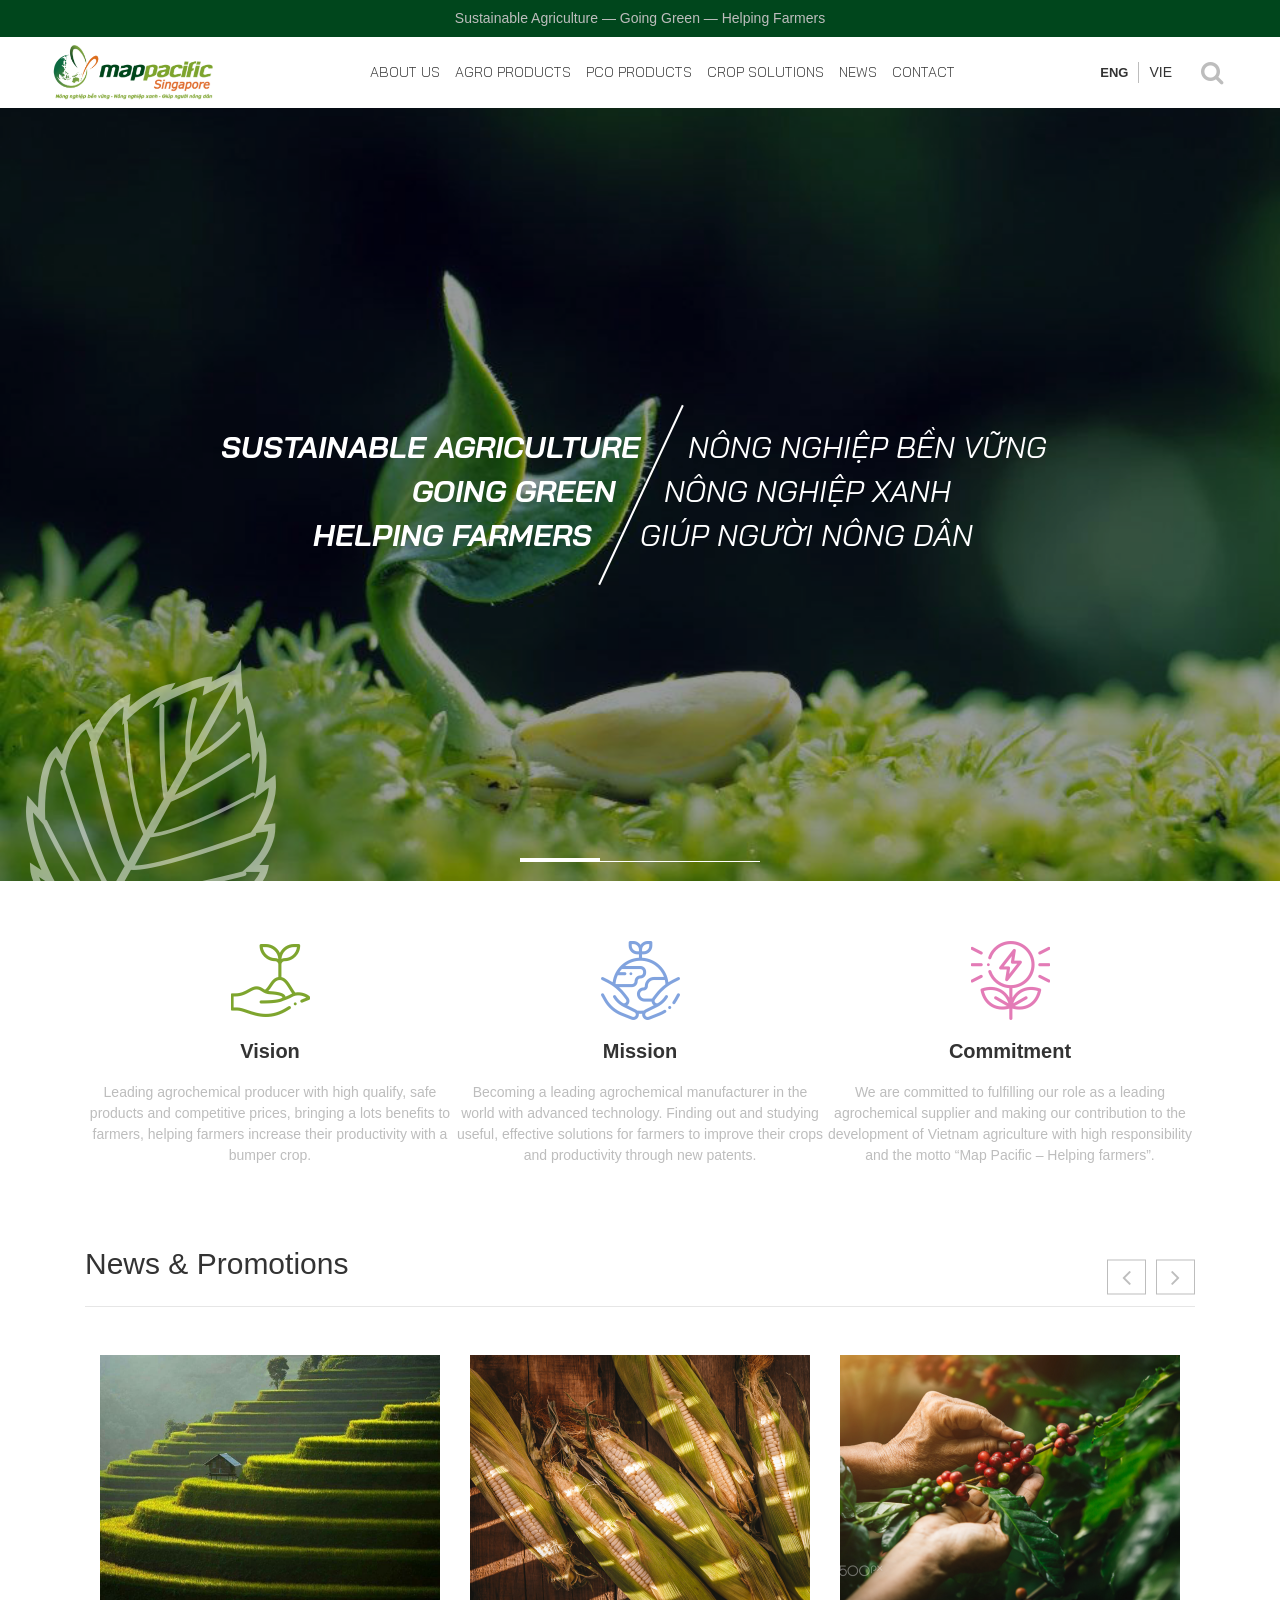
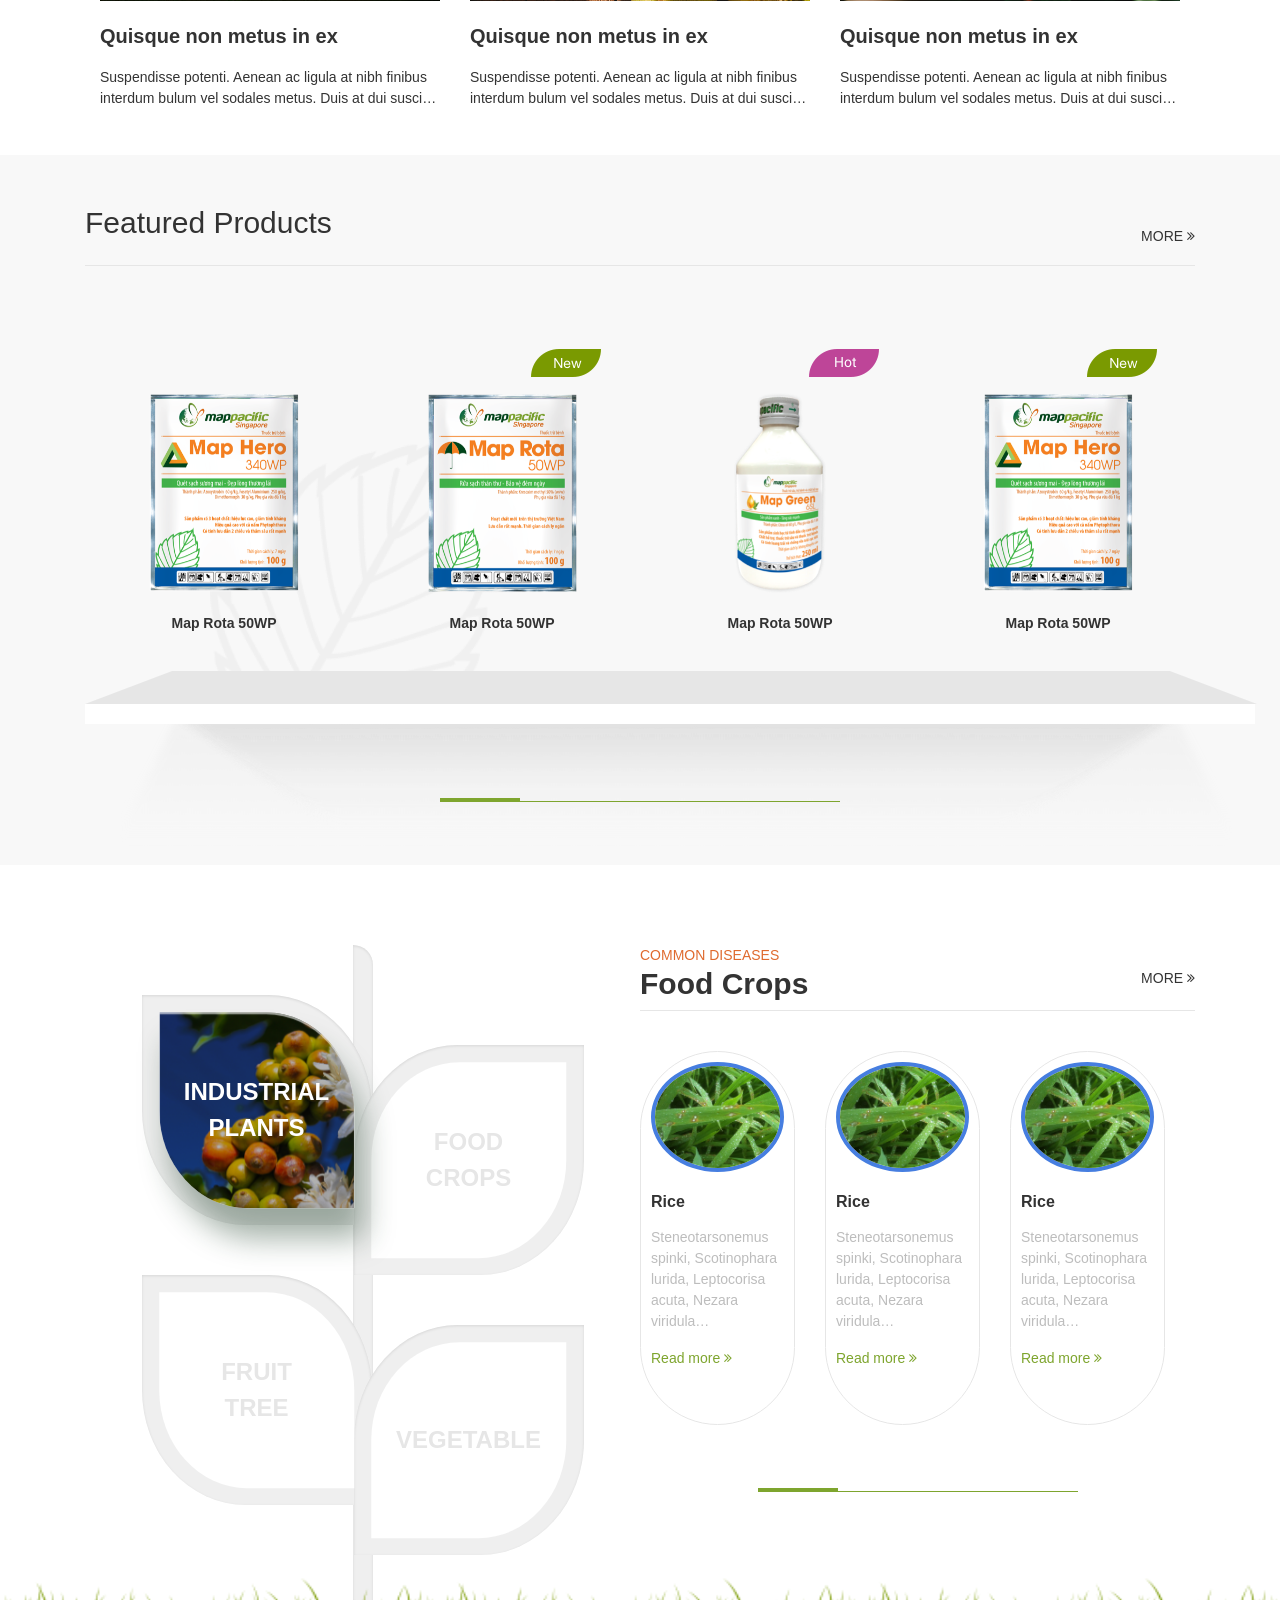
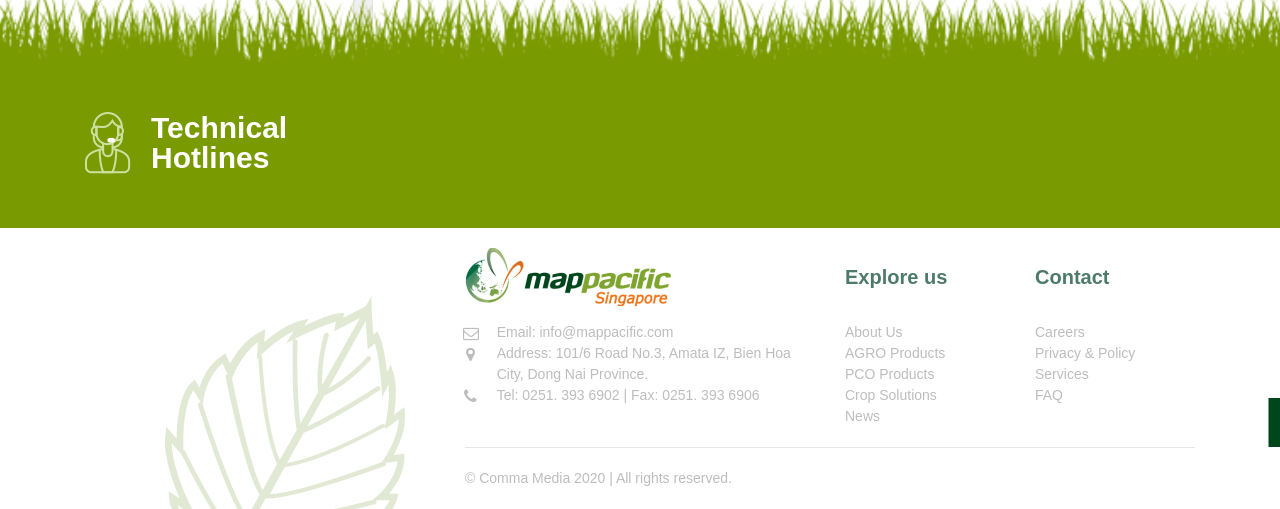
==== index.html @ d83fd779 "first commit" ====
<!DOCTYPE html>
<html lang="en">

<head>
    <meta charset="UTF-8" />
    <meta name="viewport" content="width=device-width, initial-scale=1.0" />
    <title></title>
    <link rel="preconnect" href="https://fonts.gstatic.com">
    <link rel="stylesheet" href="css/fullpage.css" />
    <link rel="preconnect" href="https://fonts.gstatic.com">
    <link href="https://fonts.googleapis.com/css2?family=Bai+Jamjuree:ital,wght@0,200;0,300;0,400;0,500;0,600;0,700;1,200;1,300;1,400;1,500;1,600;1,700&display=swap" rel="stylesheet">
    <link href="css/lightbox.min.css" rel="stylesheet" />
    <link href="https://unpkg.com/aos@2.3.1/dist/aos.css" rel="stylesheet" />
    <link rel="stylesheet" href="css/slick-theme.css" />
    <link rel="stylesheet" href="css/slick.css" />
    <!-- <link rel="stylesheet" href="css/jquery.mCustomScrollbar.min.css" /> -->
    <link rel="stylesheet" href="css/bootstrap.min.css" />
    <link rel="stylesheet" href="font/font-awesome-4.7.0/css/font-awesome.min.css" />
    <link rel="stylesheet" type="text/css" href="/css/main.css" />
</head>

<body>
    <div class="intro fs-14 bg-green-up text-center py-2">
        Sustainable Agriculture — Going Green — Helping Farmers 
    </div>
     <header class="header-main">
        <div class="container-fluid px-0 px-md-5">
            <nav class="navbar navbar-expand-lg" id="menuToggle">
                <a data-aos="flip-up" data-aos-duration="900" class="navbar-brand" href="index.html">
                    <img src="/images/9876a6e9296ea6d81ca60ef5db9317ae3392af33.png" alt="logo">
                </a>
                <button  class="navbar-toggler menuBtn" type="button" data-toggle="collapse" data-target="#navbarTogglerDemo" aria-controls="navbarTogglerDemo" aria-expanded="false" aria-label="Toggle navigation"  >
                    <span class="lines"></span>
                </button>
                <div class="mainMenu navbar-collapse mainMenu collapse" id="navbarTogglerDemo" data-aos="flip-up" data-aos-duration="900">
                    <ul class="navbar-nav ">
                        <li >
                            <a  href="#">
                                about us
                            </a>
                        </li>
                        <li >
                            <a  href="agro-products.html">
                               agro products
                            </a>
                        </li>
                        <li >
                            <a  href="#">
                               pco products
                            </a>
                        </li>
                        <li >
                            <a  href="#">
                               crop solutions 
                            </a>
                        </li>
                        <li >
                            <a  href="#">
                               news 
                            </a>
                        </li>
                        <li >
                            <a  href="#">
                               contact 
                            </a>
                        </li>
                       
                    </ul>
                </div>
                <div class="language">
                    <ul class="language-nav">
                        <li class="active" >
                            <a href="#">
                                ENG
                            </a>
                        </li>
                        <li >
                            <a href="#">
                                VIE
                            </a>
                        </li>
                    </ul>
                    <form>
                        <div class="search-box">
                              <input type ="text" class ="txt" placeholder ="Search Here...">
                              <a class ="btn"><i class ="fa fa-search"></i></a>
                        </div>
                    </form>
                    
                </div>
            </nav>
        </div>
    </header>
    <!-- HEADER -->
    <div class="banner">
        <div class="banner-main">
            <div class="banner-main__slide">
                <img src="./images/96d081fd9d68841d79998f47d8b5f0818e06a060.jpg" alt="banner">
            </div>
            <div class="banner-main__slide">
                <img src="./images/96d081fd9d68841d79998f47d8b5f0818e06a060.jpg" alt="banner2">
            </div>
            <div class="banner-main__slide">
                <img src="./images/96d081fd9d68841d79998f47d8b5f0818e06a060.jpg" alt="banner3">
            </div>
        </div>
        <div class="banner-content">
            <div class="container">
                <div class="row justify-content-center">
                    <div class="col-md-12">
                        <div class="row ">
                            <div class="col-6 text-right pr-0">
                                <h1 data-aos="fade-right" data-aos-delay="300" class="fs-30 heading-banner-left font-weight-bold text-uppercase font-italic">Sustainable Agriculture</h1>
                                <h1 data-aos="fade-right" data-aos-delay="500" class="fs-30 heading-banner-left font-weight-bold text-uppercase font-italic">Going Green</h1>
                                <h1 data-aos="fade-right" data-aos-delay="700" class="fs-30 heading-banner-left font-weight-bold text-uppercase font-italic">Helping Farmers</h1>
                            </div>
                            <div class="col-6 text-left pl-0">
                                <h1 data-aos="fade-left" data-aos-delay="300" class="fs-30 font-weight-normal heading-banner-right text-uppercase font-italic">Nông nghiệp bền vững</h1>
                                <h1 data-aos="fade-left" data-aos-delay="500" class="fs-30 font-weight-normal heading-banner-right text-uppercase font-italic">Nông nghiệp xanh</h1>
                                <h1 data-aos="fade-left" data-aos-delay="700" class="fs-30 font-weight-normal heading-banner-right text-uppercase font-italic">Giúp người nông dân</h1>
                            </div>
                        </div>
                    </div>
                </div>
            </div>
        </div>
    </div>
    <div class="intro pt-60px pb-60px">
        <div class="container">
            <div class="intro-slide">
                <div class="intro-inner text-center">
                    <img data-aos="fade-down" data-aos-delay="300" class="mb-5 mb-md-3" src="./images/grow.png" alt="#">
                    <div data-aos="fade-down" data-aos-delay="300" class="intro-inner__title font-weight-bold fs-20 mb-3 c-black">
                        Vision
                    </div>
                    <div data-aos="fade-up" data-aos-delay="1500" class="intro-inner__content">
                        Leading agrochemical producer with high qualify, safe products and competitive prices, bringing a lots benefits to farmers, helping farmers increase their productivity with a bumper crop.
                    </div>
                </div>
                <div class="intro-inner text-center">
                    <img data-aos="fade-down" data-aos-delay="700" src="./images/earth.png" class="mb-5 mb-md-3" alt="#">
                    <div data-aos="fade-down" data-aos-delay="700" class="intro-inner__title font-weight-bold fs-20 c-black mb-3">
                        Mission
                    </div>
                    <div data-aos="fade-up" data-aos-delay="1700" class="intro-inner__content">
                        Becoming a leading agrochemical manufacturer in the world with advanced technology.
Finding out and studying useful, effective solutions for farmers to improve their crops and productivity through new patents.
                    </div>
                </div>
                <div class="intro-inner text-center">
                    <img data-aos="fade-down" data-aos-delay="1100" src="./images/flower.png" class="mb-5 mb-md-3" alt="#">
                    <div data-aos="fade-down" data-aos-delay="1100" class="intro-inner__title font-weight-bold fs-20 mb-3 c-black">
                        Commitment
                    </div>
                    <div data-aos="fade-up" data-aos-delay="1900" class="intro-inner__content">
                        We are committed to fulfilling our role as a leading agrochemical supplier and making our contribution to the development of Vietnam agriculture with high responsibility and the motto “Map Pacific – Helping farmers”.
                    </div>
                </div>
            </div>
        </div>
    </div>
    <div class="news mt-20px ">
        <div class="container">
            <div class="news-inner">
                <div class="position-relative">
                    <h2 class="heading fs-30  pb-4 mb-md-5 mb-4 c-black">News & Promotions</h2>
                    <div class="button" >
                        <div class="button-prev">
                            <i class="fa fa-angle-left" aria-hidden="true"></i>
                        </div>
                        <div class="button-next">
                            <i class="fa fa-angle-right" aria-hidden="true"></i>
                        </div>
                    </div>
                </div>
                <div class="slide">
                    <div class="slide-inner pb-md-5" data-aos="fade-down" data-aos-delay="300">
                        <a href="#"><img src="./images/2faa2dac0cf0f26ab4ee03445df69d46f31ba979.jpg" alt="pic"></a>
                        <a href="#" class="title fs-20 c-black d-block mt-20px mb-3 font-weight-bold">
                            Quisque non metus in ex
                        </a>
                        <a href="#" class="content">
                            Suspendisse potenti. Aenean ac ligula at nibh finibus interdum bulum vel sodales metus. Duis at dui suscipit diam feugiat aliquam. Quisque non metus in ex aliquam dictum. Suspendisse tempus tristique neque eget interdum. Sed fermentum, sapien ac tincidunt efficitur, lorem nulla pellentesque urna, ac auctor ex leo eu ante  
                        </a>
                    </div>
                    <div class="slide-inner pb-md-5" data-aos="fade-down" data-aos-delay="500">
                        <a href="#"><img src="./images/Rectangle.png" alt="pic"></a>
                        <a href="#" class="title fs-20 c-black d-block mb-3 mt-20px font-weight-bold">
                            Quisque non metus in ex
                        </a>
                        <a href="#" class="content">
                            Suspendisse potenti. Aenean ac ligula at nibh finibus interdum bulum vel sodales metus. Duis at dui suscipit diam feugiat aliquam. Quisque non metus in ex aliquam dictum. Suspendisse tempus tristique neque eget interdum. Sed fermentum, sapien ac tincidunt efficitur, lorem nulla pellentesque urna, ac auctor ex leo eu ante  
                        </a>
                    </div>
                    <div class="slide-inner pb-md-5" data-aos="fade-down" data-aos-delay="700">
                        <a href="#"><img src="./images/Rectanglecafe.png" alt="pic"></a>
                        <a href="#" class="title fs-20 c-black d-block mb-3 mt-20px font-weight-bold">
                            Quisque non metus in ex
                        </a>
                        <a href="#" class="content">
                            Suspendisse potenti. Aenean ac ligula at nibh finibus interdum bulum vel sodales metus. Duis at dui suscipit diam feugiat aliquam. Quisque non metus in ex aliquam dictum. Suspendisse tempus tristique neque eget interdum. Sed fermentum, sapien ac tincidunt efficitur, lorem nulla pellentesque urna, ac auctor ex leo eu ante  
                        </a>
                    </div>
                    <div class="slide-inner pb-md-5" data-aos="fade-down" data-aos-delay="900">
                        <a href="#"><img src="./images/Rectangle.png" alt="pic"></a>
                        <a href="#" class="title fs-20 c-black d-block mb-3 mt-20px font-weight-bold">
                            Quisque non metus in ex
                        </a>
                        <a href="#" class="content">
                            Suspendisse potenti. Aenean ac ligula at nibh finibus interdum bulum vel sodales metus. Duis at dui suscipit diam feugiat aliquam. Quisque non metus in ex aliquam dictum. Suspendisse tempus tristique neque eget interdum. Sed fermentum, sapien ac tincidunt efficitur, lorem nulla pellentesque urna, ac auctor ex leo eu ante  
                        </a>
                    </div>
                </div>
            </div>
        </div>
    </div>
    <div class="products bg-grey-up pt-50px ">
        <div class="container">
            <div class="products-inner">
                <div class="position-relative">
                    <h2 class="heading fs-30 pb-4 mb-md-5 mb-4 c-black">Featured Products</h2>
                    <a class="c-black fs-14 btn-more" href="#" role="button">MORE <i class="fa fa-angle-double-right" aria-hidden="true"></i>
                    </a>
                </div>
                <div class="slide-products">
                    <div class="slide-products-inner text-center" data-aos="zoom-out-down" data-aos-duration="500">
                        <div class="sticker mb-3">
                            <!-- <img src="./images/tag-new.png" alt="tag"> -->
                        </div>
                        <div class="image">
                            <img src="./images/product3.png" alt="pic">
                        </div>
                        <a href="#" class="title fs-14 c-black d-block mt-20px mb-3 font-weight-bold">
                            Map Rota 50WP
                        </a>
                        <a class="btn bg-orange c-white w-100 fs-14 font-weight-bold" href="#" role="button">View detail</a>
                    </div>
                    <div class="slide-products-inner text-center" data-aos="zoom-out-down" data-aos-duration="500">
                        <div class="sticker mb-3">
                            <img src="./images/tag-new.png" alt="">
                        </div>
                        <div class="image">
                            <img src="./images/product1.png" alt="pic">
                        </div>
                        <a href="#" class="title fs-14 c-black d-block mt-20px mb-3 font-weight-bold">
                            Map Rota 50WP
                        </a>
                        <a class="btn bg-orange c-white fs-14 w-100 font-weight-bold" href="#" role="button">View detail</a>
                    </div>
                    <div class="slide-products-inner text-center" data-aos="zoom-out-down" data-aos-duration="500">
                        <div class="sticker mb-3">
                            <img src="./images/tag-hot.png" alt="">
                        </div>
                        <div class="image">
                            <img src="./images/product2.png" alt="pic">
                        </div>
                        <a href="#" class="title fs-14 c-black d-block mb-3 mt-20px font-weight-bold">
                            Map Rota 50WP
                        </a>
                        <a class="btn bg-orange c-white fs-14 w-100 font-weight-bold" href="#" role="button">View detail</a>
                    </div>
                    <div class="slide-products-inner text-center" data-aos="zoom-out-down" data-aos-duration="500">
                        <div class="sticker mb-3">
                            <img src="./images/tag-new.png" alt="tag">
                        </div>
                        <div class="image">
                            <img src="./images/product3.png" alt="pic">
                        </div>
                        <a href="#" class="title fs-14 c-black d-block mt-20px mb-3 font-weight-bold">
                            Map Rota 50WP
                        </a>
                        <a class="btn bg-orange c-white fs-14 w-100 font-weight-bold" href="#" role="button">View detail</a>
                    </div>
                    <div class="slide-products-inner text-center" data-aos="zoom-out-down" data-aos-duration="500">
                        <div class="sticker mb-3">
                            <img src="./images/tag-new.png" alt="">
                        </div>
                        <div class="image">
                            <img src="./images/product4.png" alt="pic">
                        </div>
                        <a href="#" class="title fs-14 c-black d-block mt-20px mb-3 font-weight-bold">
                            Map Rota 50WP
                        </a>
                        <a class="btn bg-orange c-white fs-14 w-100 font-weight-bold" href="#" role="button">View detail</a>
                    </div>
                </div>
                <div class="background-cover">
                    <img src="./images/bg-product.png" alt="bg">
                </div>
            </div>
        </div>
    </div>
    <div class="common">
        <div class="container">
            <div class="row">   
                <div class="col-md-6 pr-md-0">
                    <div class="common-left">
                        <div class="position-relative common-left-title d-lg-none d-md-none d-sm-block">
                            <span class="d-block text-uppercase c-orange font-weight-normal fs-14">common diseases</span>
                            <a class="c-black fs-14 btn-more" href="#" role="button">MORE <i class="fa fa-angle-double-right" aria-hidden="true"></i></a>
                        </div>
                        <div data-aos="zoom-in" data-aos-duration="700" class="common-wrapper nav nav-tabs" id="nav-tab" role="tablist">
                           
                            <div class="common-left-inner active font-weight-bold fs-24" id="common-1-tab" data-toggle="tab" href="#common-1" role="tab" aria-controls="common-1" aria-selected="true">
                                <div class="title text-uppercase text-center">
                                    Industrial <span> Plants</span> 
                                </div>
                            </div>
                            <div class="common-left-inner font-weight-bold fs-24" id="common-2-tab" data-toggle="tab" href="#common-2" role="tab" aria-controls="common-2" aria-selected="false">
                                <div class="title text-uppercase text-center">
                                    Food <span> Crops</span> 
                                </div>
                                
                            </div>
                            <div  class="common-left-inner font-weight-bold fs-24" id="common-3-tab" data-toggle="tab" href="#common-3" role="tab" aria-controls="common-3" aria-selected="false">
                                <div class="title text-uppercase text-center">
                                    Fruit <span> Tree</span> 
                                </div>
                                
                            </div>
                            <div class="common-left-inner font-weight-bold fs-24" id="common-4-tab" data-toggle="tab" href="#common-4" role="tab" aria-controls="common-4" aria-selected="false">
                                <div class="title text-uppercase text-center">
                                    Vegetable 
                                </div>
                                
                            </div>
                          </div>
                    </div>
                
                
                </div>
                <div class="col-md-6 pl-md-0">
                    <div class="common-right">
                        <div class="tab-content" id="nav-tabContent">
                            <div class="tab-pane fade show active " id="common-1" role="tabpanel" aria-labelledby="common-1-tab">
                                <div class="common-right__inner">
                                    <div class="position-relative common-right-title">
                                        <span class="d-block text-uppercase c-orange font-weight-normal fs-14">common diseases</span>
                                        <h2 class="fs-30 font-weight-bold heading c-black ">Food Crops</h2>
                                        <a class="c-black fs-14 btn-more" href="#" role="button">MORE <i class="fa fa-angle-double-right" aria-hidden="true"></i></a>
                                    </div>
                                    <div class="common-slide">
                                        <div class="common-slide__wrapper" data-aos="fade-down" data-aos-delay="300" >
                                            <div class="common-slide__inner">
                                                <img src="./images/cohu.jpg" class="img-fluid" alt="pic">
                                                <h3 class="fs-16 c-black font-weight-bold mb-md-3">
                                                    Rice
                                                </h3>
                                                <div class="descreption fs-14 c-grey mb-md-3">Steneotarsonemus spinki, Scotinophara lurida, Leptocorisa acuta, Nezara viridula…</div>
                                                <a class=" fs-14 font-weight-normal c-green btn-more" href="#" role="button">Read more <i class="fa fa-angle-double-right" aria-hidden="true"></i>
                                                </a>
                                            </div>
                                        </div>
                                        <div class="common-slide__wrapper" data-aos="fade-down" data-aos-delay="500" >
                                            <div class="common-slide__inner">
                                                <img src="./images/cohu.jpg" class="img-fluid" alt="pic">
                                                <h3 class="fs-16 c-black font-weight-bold mb-md-3">
                                                    Rice
                                                </h3>
                                                <div class="descreption fs-14 c-grey mb-md-3">Steneotarsonemus spinki, Scotinophara lurida, Leptocorisa acuta, Nezara viridula…</div>
                                                <a class=" fs-14 font-weight-normal c-green btn-more" href="#" role="button">Read more <i class="fa fa-angle-double-right" aria-hidden="true"></i>
                                                </a>
                                            </div>
                                        </div>
                                        <div class="common-slide__wrapper" data-aos="fade-down" data-aos-delay="700" >
                                            <div class="common-slide__inner">
                                                <img src="./images/cohu.jpg" class="img-fluid" alt="pic">
                                                <h3 class="fs-16 c-black font-weight-bold mb-md-3">
                                                    Rice
                                                </h3>
                                                <div class="descreption fs-14 c-grey mb-md-3">Steneotarsonemus spinki, Scotinophara lurida, Leptocorisa acuta, Nezara viridula…</div>
                                                <a class=" fs-14 font-weight-normal c-green btn-more" href="#" role="button">Read more <i class="fa fa-angle-double-right" aria-hidden="true"></i>
                                                </a>
                                            </div>
                                        </div>
                                        <div class="common-slide__wrapper" data-aos="fade-down" data-aos-delay="900">
                                            <div class="common-slide__inner">
                                                <img src="./images/cohu.jpg" class="img-fluid" alt="pic">
                                                <h3 class="fs-16 c-black font-weight-bold mb-md-3">
                                                    Rice
                                                </h3>
                                                <div class="descreption fs-14 c-grey mb-md-3">Steneotarsonemus spinki, Scotinophara lurida, Leptocorisa acuta, Nezara viridula…</div>
                                                <a class=" fs-14 font-weight-normal c-green btn-more" href="#" role="button">Read more <i class="fa fa-angle-double-right" aria-hidden="true"></i>
                                                </a>
                                            </div>
                                        </div>
                                    </div>
                                </div>
                            </div>
                            <div class="tab-pane fade " id="common-2" role="tabpanel" aria-labelledby="common-2-tab">
                                <div class="common-right__inner">
                                    <div class="position-relative common-right-title">
                                        <span class="d-block text-uppercase c-orange font-weight-normal fs-14">common diseases</span>
                                        <h2 class="fs-30 font-weight-bold heading c-black">Industrial Plants</h2>
                                        <a class="c-black fs-14 btn-more" href="#" role="button">MORE <i class="fa fa-angle-double-right" aria-hidden="true"></i></a>
                                    </div>
                                    <div class="common-slide">
                                        <div class="common-slide__wrapper">
                                            <div class="common-slide__inner">
                                                <img src="./images/cohu.jpg" class="img-fluid" alt="pic">
                                                <h3 class="fs-16 c-black font-weight-bold mb-md-3">
                                                    Rice
                                                </h3>
                                                <div class="descreption fs-14 c-grey mb-md-3">Steneotarsonemus spinki, Scotinophara lurida, Leptocorisa acuta, Nezara viridula…</div>
                                                <a class=" fs-14 font-weight-normal c-green btn-more" href="#" role="button">Read more <i class="fa fa-angle-double-right" aria-hidden="true"></i>
                                                </a>
                                            </div>
                                        </div>
                                        <div class="common-slide__wrapper">
                                            <div class="common-slide__inner">
                                                <img src="./images/cohu.jpg" class="img-fluid" alt="pic">
                                                <h3 class="fs-16 c-black font-weight-bold mb-md-3">
                                                    Rice
                                                </h3>
                                                <div class="descreption fs-14 c-grey mb-md-3">Steneotarsonemus spinki, Scotinophara lurida, Leptocorisa acuta, Nezara viridula…</div>
                                                <a class=" fs-14 font-weight-normal c-green btn-more" href="#" role="button">Read more <i class="fa fa-angle-double-right" aria-hidden="true"></i>
                                                </a>
                                            </div>
                                        </div>
                                        <div class="common-slide__wrapper">
                                            <div class="common-slide__inner">
                                                <img src="./images/cohu.jpg" class="img-fluid" alt="pic">
                                                <h3 class="fs-16 c-black font-weight-bold mb-md-3">
                                                    Rice
                                                </h3>
                                                <div class="descreption fs-14 c-grey mb-md-3">Steneotarsonemus spinki, Scotinophara lurida, Leptocorisa acuta, Nezara viridula…</div>
                                                <a class=" fs-14 font-weight-normal c-green btn-more" href="#" role="button">Read more <i class="fa fa-angle-double-right" aria-hidden="true"></i>
                                                </a>
                                            </div>
                                        </div>
                                        <div class="common-slide__wrapper">
                                            <div class="common-slide__inner">
                                                <img src="./images/cohu.jpg" class="img-fluid" alt="pic">
                                                <h3 class="fs-16 c-black font-weight-bold mb-md-3">
                                                    Rice
                                                </h3>
                                                <div class="descreption fs-14 c-grey mb-md-3">Steneotarsonemus spinki, Scotinophara lurida, Leptocorisa acuta, Nezara viridula…</div>
                                                <a class=" fs-14 font-weight-normal c-green btn-more" href="#" role="button">Read more <i class="fa fa-angle-double-right" aria-hidden="true"></i>
                                                </a>
                                            </div>
                                        </div>
                                    </div>
                                </div>
                            </div>
                            <div class="tab-pane fade" id="common-3" role="tabpanel" aria-labelledby="common-3-tab">
                                <div class="common-right__inner">
                                    <div class="position-relative common-right-title">
                                        <span class="d-block text-uppercase c-orange font-weight-normal fs-14">common diseases</span>
                                        <h2 class="fs-30 font-weight-bold heading c-black">Fruit Trees</h2>
                                        <a class="c-black fs-14 btn-more" href="#" role="button">MORE <i class="fa fa-angle-double-right" aria-hidden="true"></i></a>
                                    </div>
                                    <div class="common-slide">
                                        <div class="common-slide__wrapper">
                                            <div class="common-slide__inner">
                                                <img src="./images/cohu.jpg" class="img-fluid" alt="pic">
                                                <h3 class="fs-16 c-black font-weight-bold mb-md-3">
                                                    Rice
                                                </h3>
                                                <div class="descreption fs-14 c-grey mb-md-3">Steneotarsonemus spinki, Scotinophara lurida, Leptocorisa acuta, Nezara viridula…</div>
                                                <a class=" fs-14 font-weight-normal c-green btn-more" href="#" role="button">Read more <i class="fa fa-angle-double-right" aria-hidden="true"></i>
                                                </a>
                                            </div>
                                        </div>
                                        <div class="common-slide__wrapper">
                                            <div class="common-slide__inner">
                                                <img src="./images/cohu.jpg" class="img-fluid" alt="pic">
                                                <h3 class="fs-16 c-black font-weight-bold mb-md-3">
                                                    Rice
                                                </h3>
                                                <div class="descreption fs-14 c-grey mb-md-3">Steneotarsonemus spinki, Scotinophara lurida, Leptocorisa acuta, Nezara viridula…</div>
                                                <a class=" fs-14 font-weight-normal c-green btn-more" href="#" role="button">Read more <i class="fa fa-angle-double-right" aria-hidden="true"></i>
                                                </a>
                                            </div>
                                        </div>
                                        <div class="common-slide__wrapper">
                                            <div class="common-slide__inner">
                                                <img src="./images/cohu.jpg" class="img-fluid" alt="pic">
                                                <h3 class="fs-16 c-black font-weight-bold mb-md-3">
                                                    Rice
                                                </h3>
                                                <div class="descreption fs-14 c-grey mb-md-3">Steneotarsonemus spinki, Scotinophara lurida, Leptocorisa acuta, Nezara viridula…</div>
                                                <a class=" fs-14 font-weight-normal c-green btn-more" href="#" role="button">Read more <i class="fa fa-angle-double-right" aria-hidden="true"></i>
                                                </a>
                                            </div>
                                        </div>
                                        <div class="common-slide__wrapper">
                                            <div class="common-slide__inner">
                                                <img src="./images/cohu.jpg" class="img-fluid" alt="pic">
                                                <h3 class="fs-16 c-black font-weight-bold mb-md-3">
                                                    Rice
                                                </h3>
                                                <div class="descreption fs-14 c-grey mb-md-3">Steneotarsonemus spinki, Scotinophara lurida, Leptocorisa acuta, Nezara viridula…</div>
                                                <a class=" fs-14 font-weight-normal c-green btn-more" href="#" role="button">Read more <i class="fa fa-angle-double-right" aria-hidden="true"></i>
                                                </a>
                                            </div>
                                        </div>
                                    </div>
                                </div>
                            </div>
                            <div class="tab-pane fade" id="common-4" role="tabpanel" aria-labelledby="common-4-tab"> 
                                <div class="common-right__inner">
                                    <div class="position-relative common-right-title">
                                        <span class="d-block text-uppercase c-orange font-weight-normal fs-14">common diseases</span>
                                        <h2 class="fs-30 font-weight-bold heading c-black">Vegetable</h2>
                                        <a class="c-black fs-14 btn-more" href="#" role="button">MORE <i class="fa fa-angle-double-right" aria-hidden="true"></i></a>
                                    </div>
                                    <div class="common-slide">
                                        <div class="common-slide__wrapper">
                                            <div class="common-slide__inner">
                                                <img src="./images/cohu.jpg" class="img-fluid" alt="pic">
                                                <h3 class="fs-16 c-black font-weight-bold mb-md-3">
                                                    Rice
                                                </h3>
                                                <div class="descreption fs-14 c-grey mb-md-3">Steneotarsonemus spinki, Scotinophara lurida, Leptocorisa acuta, Nezara viridula…</div>
                                                <a class=" fs-14 font-weight-normal c-green btn-more" href="#" role="button">Read more <i class="fa fa-angle-double-right" aria-hidden="true"></i>
                                                </a>
                                            </div>
                                        </div>
                                        <div class="common-slide__wrapper">
                                            <div class="common-slide__inner">
                                                <img src="./images/cohu.jpg" class="img-fluid" alt="pic">
                                                <h3 class="fs-16 c-black font-weight-bold mb-md-3">
                                                    Rice
                                                </h3>
                                                <div class="descreption fs-14 c-grey mb-md-3">Steneotarsonemus spinki, Scotinophara lurida, Leptocorisa acuta, Nezara viridula…</div>
                                                <a class=" fs-14 font-weight-normal c-green btn-more" href="#" role="button">Read more <i class="fa fa-angle-double-right" aria-hidden="true"></i>
                                                </a>
                                            </div>
                                        </div>
                                        <div class="common-slide__wrapper">
                                            <div class="common-slide__inner">
                                                <img src="./images/cohu.jpg" class="img-fluid" alt="pic">
                                                <h3 class="fs-16 c-black font-weight-bold mb-md-3">
                                                    Rice
                                                </h3>
                                                <div class="descreption fs-14 c-grey mb-md-3">Steneotarsonemus spinki, Scotinophara lurida, Leptocorisa acuta, Nezara viridula…</div>
                                                <a class=" fs-14 font-weight-normal c-green btn-more" href="#" role="button">Read more <i class="fa fa-angle-double-right" aria-hidden="true"></i>
                                                </a>
                                            </div>
                                        </div>
                                        <div class="common-slide__wrapper">
                                            <div class="common-slide__inner">
                                                <img src="./images/cohu.jpg" class="img-fluid" alt="pic">
                                                <h3 class="fs-16 c-black font-weight-bold mb-md-3">
                                                    Rice
                                                </h3>
                                                <div class="descreption fs-14 c-grey mb-md-3">Steneotarsonemus spinki, Scotinophara lurida, Leptocorisa acuta, Nezara viridula…</div>
                                                <a class=" fs-14 font-weight-normal c-green btn-more" href="#" role="button">Read more <i class="fa fa-angle-double-right" aria-hidden="true"></i>
                                                </a>
                                            </div>
                                        </div>
                                    </div>
                                </div>
                            </div>
                          </div>
                    </div>
                </div>
            </div>
        </div>
    </div>
    <!-- FOOTER -->
    <footer>
        <div class="grass">
        </div>
        <div class="wrapper bg-green-default ">
            <div class="footer-contact pt-40px pb-40px">
                <div class="container">
                    <div class="row" id="accordionAddress">
                        <div class="col-xl-4 col-lg-12 col-md-12">
                            <div class="footer-inner d-flex align-items-center">
                                <img src="./images/callcenter.png" alt="call center">
                                <p class="fs-30 font-weight-bold c-white my-0 heading">Technical <br>
                                 Hotlines</p>
                            </div>
                        </div>
                        <div class="col-xl-2 col-lg-3 col-md-3" data-aos="flip-up" data-aos-delay="300">
                            <div class="footer-inner">
                                <div class="title fs-14 mb-2 text-uppercase font-weight-bold c-white" id="headingNorth" type="button" data-toggle="collapse" data-target="#collapseNorth" aria-expanded="false" aria-controls="collapseNorth">
                                    North
                                </div>
                                <div class="content collapse" id="collapseNorth" aria-labelledby="headingNorth" data-parent="#accordionAddress">
                                    <a href="#" class="c-green-font d-block fs-14">
                                        Tel :024.35576793
                                    </a>
                                    <a href="#" class="c-green-font d-block fs-14">
                                        Fax:024.35575518
                                    </a>
                                </div>
                            </div>
                        </div>
                        <div class="col-xl-2 col-lg-3 col-md-3" data-aos="flip-up" data-aos-delay="500">
                            <div class="footer-inner">
                                <div class="title fs-14 mb-2 text-uppercase font-weight-bold c-white" id="headingCentral" type="button" data-toggle="collapse" data-target="#collapseCentral" aria-expanded="false" aria-controls="collapseCentral">
                                    Central
                                </div>
                                <div class="content collapse" id="collapseCentral" aria-labelledby="headingCentral" data-parent="#accordionAddress">
                                    <a href="#" class="c-green-font d-block fs-14">
                                        Tel :(0251)3936902
                                    </a>
                                    <a href="#" class="c-green-font d-block fs-14">
                                        Fax:(0251)3936906
                                    </a>
                                </div>
                            </div>
                        </div>
                        <div class="col-xl-2 col-lg-3 col-md-3" data-aos="flip-up" data-aos-delay="700">
                            <div class="footer-inner">
                                <div class="title fs-14 mb-2 text-uppercase font-weight-bold c-white" id="headingSE" type="button" data-toggle="collapse" data-target="#collapseSE" aria-expanded="false" aria-controls="collapseSE">
                                    South East
                                </div>
                                <div class="content collapse" id="collapseSE" aria-labelledby="headingSE" data-parent="#accordionAddress">
                                    <a href="#" class="c-green-font d-block fs-14">
                                        Tel :(0292)3843070-75
                                    </a>
                                    <a href="#" class="c-green-font d-block fs-14">
                                        Fax:(0292)3843069
                                    </a>
                                </div>
                            </div>
                        </div>
                        <div class="col-xl-2 col-lg-3 col-md-3" data-aos="flip-up" data-aos-delay="900">
                            <div class="footer-inner">
                                <div class="title fs-14 mb-2 text-uppercase font-weight-bold c-white" id="headingMekong" type="button" data-toggle="collapse" data-target="#collapseMekong" aria-expanded="false" aria-controls="collapseMekong">
                                    Mekong
                                </div>
                                <div class="content collapse" id="collapseMekong" aria-labelledby="headingMekong" data-parent="#accordionAddress">
                                    <a href="#" class="c-green-font d-block fs-14">
                                        Tel :(0292)3843070-75
                                    </a>
                                    <a href="#" class="c-green-font d-block fs-14">
                                        Fax:(0292)3843069
                                    </a>
                                </div>
                            </div>
                        </div>
                    </div>
                </div>
            </div>
            <div class="footer-main">
                <div class="container">
                    <div class="row  align-items-end"  id="accordionFooter">
                        <div class="col-md-4 d-xl-block d-lg-none d-md-none">
                            <div class="footer-main-inner pr-30px d-flex justify-content-end">
                                <img src="./images/la.png" alt="la">
                            </div>
                        </div>
                        <div class="col-xl-8 col-lg-12 col-md-12">
                            <div class="pt-20px pb-20px position-relative">
                                <div class="row">
                                    <div class="col-md-6">
                                        <div class="footer-main-inner">
                                            <div class="row">
                                                <div class="col-md-12">
                                                    <img class="logo-footer mb-3" src="./images/LOgo.png" alt="logo">
                                                </div>
                                            </div>
                                            <div class="row">
                                                <div class="col-1 d-flex justify-content-center">
                                                    <i class="fa fa-envelope-o" aria-hidden="true"></i>
                                                </div>
                                                <div class="col-11">
                                                    <a href="#" class="c-grey fs-14">
                                                        Email: info@mappacific.com
                                                    </a>
                                                </div>
                                            </div>
                                            <div class="row">
                                                <div class="col-1 d-flex justify-content-center">
                                                    <i class="fa fa-map-marker" aria-hidden="true"></i>
                                                </div>
                                                <div class="col-11">
                                                    <a href="#" class="c-grey fs-14">
                                                        Address: 101/6 Road No.3, Amata IZ, Bien Hoa City, Dong Nai Province.
                                                    </a>
                                                </div>
                                            </div>
                                            <div class="row">
                                                <div class="col-1 d-flex justify-content-center">
                                                    <i class="fa fa-phone" aria-hidden="true"></i>
                                                </div>
                                                <div class="col-11">
                                                    <a href="#" class="c-grey fs-14">
                                                        Tel: 0251. 393 6902  |  Fax: 0251. 393 6906
                                                    </a>
                                                </div>
                                            </div>
                                        </div>
                                    </div>
                                    <div class="col-md-3">
                                        <div class="footer-main-inner" >
                                            <div class="title c-green-down font-weight-bold mb-3 fs-20" id="headingOne" type="button" data-toggle="collapse" data-target="#collapseOne" aria-expanded="false" aria-controls="collapseOne">
                                                Explore us
                                            </div>
                                            <ul id="collapseOne" class="collapse" aria-labelledby="headingOne" data-parent="#accordionFooter">
                                                <li>
                                                    <a href="#">About Us</a>
                                                </li>
                                                <li>
                                                    <a href="#">AGRO Products
                                                    </a>
                                                </li>
                                                <li>
                                                    <a href="#">PCO Products
                                                    </a>
                                                </li>
                                                <li>
                                                    <a href="#">Crop Solutions
                                                    </a>
                                                </li>
                                                <li>
                                                    <a href="#">News</a>
                                                </li>
                                            </ul>
                                        </div>
    
                                    </div>
                                    <div class="col-md-3">
                                        <div class="footer-main-inner" >
                                            <div class="title c-green-down font-weight-bold mb-3  fs-20" id="headingTwo" type="button" data-toggle="collapse" data-target="#collapseTwo" aria-expanded="false" aria-controls="collapseTwo">
                                                Contact
                                            </div>
                                            <ul id="collapseTwo" class="collapse" aria-labelledby="headingTwo" data-parent="#accordionFooter">
                                                <li>
                                                    <a href="#">Careers</a>
                                                </li>
                                                <li>
                                                    <a href="#">Privacy & Policy
                                                    </a>
                                                </li>
                                                <li>
                                                    <a href="#">Services
                                                    </a>
                                                </li>
                                                <li>
                                                    <a href="#">FAQ
                                                    </a>
                                                </li>
                                            </ul>
                                        </div>
    
                                    </div>
                                </div>
                                <a href="#" class="button-up">
                                    <i class="fa fa-angle-up" aria-hidden="true"></i>
                                </a>
                            </div>
                            <div class="row">
                                <div class="col-md-12">
                                    <div class="footer-main-line pt-20px pb-20px">
                                        © Comma Media 2020 | All rights reserved. 
                                    </div>
                                </div>
                            </div>
                        </div>
                    
                    </div>
                </div>

            </div>
            
        
        </div>
    </footer>

   

    <!-- JS -->
    <script src="js/jquery-3.5.1.min.js"></script>
    <!-- <script src="js/particles.min.js"></script> -->
    <script src="js/slick.min.js"></script>
    <script src="js/lightbox.min.js"></script>
    <!-- <script src="js/ScrollMagic.min.js"></script> -->
    <script src="https://unpkg.com/aos@2.3.1/dist/aos.js"></script>
    <!-- <script src="js/jquery.mCustomScrollbar.concat.min.js"></script> -->
    <!-- <script src="js/fullpage.js"></script> -->
    <script src="js/bootstrap.bundle.min.js"></script>
    <script src="js/main.js"></script>
</body>

</html>
---- css/fullpage.css ----
/*!
 * fullPage 3.0.9
 * https://github.com/alvarotrigo/fullPage.js
 *
 * @license GPLv3 for open source use only
 * or Fullpage Commercial License for commercial use
 * http://alvarotrigo.com/fullPage/pricing/
 *
 * Copyright (C) 2018 http://alvarotrigo.com/fullPage - A project by Alvaro Trigo
 */
html.fp-enabled,
.fp-enabled body {
    margin: 0;
    padding: 0;
    overflow:hidden;

    /*Avoid flicker on slides transitions for mobile phones #336 */
    -webkit-tap-highlight-color: rgba(0,0,0,0);
}
.fp-section {
    position: relative;
    -webkit-box-sizing: border-box; /* Safari<=5 Android<=3 */
    -moz-box-sizing: border-box; /* <=28 */
    box-sizing: border-box;
}
.fp-slide {
    float: left;
}
.fp-slide, .fp-slidesContainer {
    height: 100%;
    display: block;
}
.fp-slides {
    z-index:1;
    height: 100%;
    overflow: hidden;
    position: relative;
    -webkit-transition: all 0.3s ease-out; /* Safari<=6 Android<=4.3 */
    transition: all 0.3s ease-out;
}
.fp-section.fp-table, .fp-slide.fp-table {
    display: table;
    table-layout:fixed;
    width: 100%;
}
.fp-tableCell {
    display: table-cell;
    vertical-align: middle;
    width: 100%;
    height: 100%;
}
.fp-slidesContainer {
    float: left;
    position: relative;
}
.fp-controlArrow {
    -webkit-user-select: none; /* webkit (safari, chrome) browsers */
    -moz-user-select: none; /* mozilla browsers */
    -khtml-user-select: none; /* webkit (konqueror) browsers */
    -ms-user-select: none; /* IE10+ */
    position: absolute;
    z-index: 4;
    top: 50%;
    cursor: pointer;
    width: 0;
    height: 0;
    border-style: solid;
    margin-top: -38px;
    -webkit-transform: translate3d(0,0,0);
    -ms-transform: translate3d(0,0,0);
    transform: translate3d(0,0,0);
}
.fp-controlArrow.fp-prev {
    left: 15px;
    width: 0;
    border-width: 38.5px 34px 38.5px 0;
    border-color: transparent #fff transparent transparent;
}
.fp-controlArrow.fp-next {
    right: 15px;
    border-width: 38.5px 0 38.5px 34px;
    border-color: transparent transparent transparent #fff;
}
.fp-scrollable {
    overflow: hidden;
    position: relative;
}
.fp-scroller{
    overflow: hidden;
}
.iScrollIndicator{
    border: 0 !important;
}
.fp-notransition {
    -webkit-transition: none !important;
    transition: none !important;
}
#fp-nav {
    position: fixed;
    z-index: 100;
    top: 50%;
    opacity: 1;
    transform: translateY(-50%);
    -ms-transform: translateY(-50%);
    -webkit-transform: translate3d(0,-50%,0);
}
#fp-nav.fp-right {
    right: 17px;
}
#fp-nav.fp-left {
    left: 17px;
}
.fp-slidesNav{
    position: absolute;
    z-index: 4;
    opacity: 1;
    -webkit-transform: translate3d(0,0,0);
    -ms-transform: translate3d(0,0,0);
    transform: translate3d(0,0,0);
    left: 0 !important;
    right: 0;
    margin: 0 auto !important;
}
.fp-slidesNav.fp-bottom {
    bottom: 17px;
}
.fp-slidesNav.fp-top {
    top: 17px;
}
#fp-nav ul,
.fp-slidesNav ul {
  margin: 0;
  padding: 0;
}
#fp-nav ul li,
.fp-slidesNav ul li {
    display: block;
    width: 14px;
    height: 13px;
    margin: 7px;
    position:relative;
}
.fp-slidesNav ul li {
    display: inline-block;
}
#fp-nav ul li a,
.fp-slidesNav ul li a {
    display: block;
    position: relative;
    z-index: 1;
    width: 100%;
    height: 100%;
    cursor: pointer;
    text-decoration: none;
}
#fp-nav ul li a.active span,
.fp-slidesNav ul li a.active span,
#fp-nav ul li:hover a.active span,
.fp-slidesNav ul li:hover a.active span{
    height: 12px;
    width: 12px;
    margin: -6px 0 0 -6px;
    border-radius: 100%;
 }
#fp-nav ul li a span,
.fp-slidesNav ul li a span {
    border-radius: 50%;
    position: absolute;
    z-index: 1;
    height: 4px;
    width: 4px;
    border: 0;
    background: #333;
    left: 50%;
    top: 50%;
    margin: -2px 0 0 -2px;
    -webkit-transition: all 0.1s ease-in-out;
    -moz-transition: all 0.1s ease-in-out;
    -o-transition: all 0.1s ease-in-out;
    transition: all 0.1s ease-in-out;
}
#fp-nav ul li:hover a span,
.fp-slidesNav ul li:hover a span{
    width: 10px;
    height: 10px;
    margin: -5px 0px 0px -5px;
}
#fp-nav ul li .fp-tooltip {
    position: absolute;
    top: -2px;
    color: #fff;
    font-size: 14px;
    font-family: arial, helvetica, sans-serif;
    white-space: nowrap;
    max-width: 220px;
    overflow: hidden;
    display: block;
    opacity: 0;
    width: 0;
    cursor: pointer;
}
#fp-nav ul li:hover .fp-tooltip,
#fp-nav.fp-show-active a.active + .fp-tooltip {
    -webkit-transition: opacity 0.2s ease-in;
    transition: opacity 0.2s ease-in;
    width: auto;
    opacity: 1;
}
#fp-nav ul li .fp-tooltip.fp-right {
    right: 20px;
}
#fp-nav ul li .fp-tooltip.fp-left {
    left: 20px;
}
.fp-auto-height.fp-section,
.fp-auto-height .fp-slide,
.fp-auto-height .fp-tableCell{
    height: auto !important;
}

.fp-responsive .fp-auto-height-responsive.fp-section,
.fp-responsive .fp-auto-height-responsive .fp-slide,
.fp-responsive .fp-auto-height-responsive .fp-tableCell {
    height: auto !important;
}

/*Only display content to screen readers*/
.fp-sr-only{
    position: absolute;
    width: 1px;
    height: 1px;
    padding: 0;
    overflow: hidden;
    clip: rect(0, 0, 0, 0);
    white-space: nowrap;
    border: 0;
}
---- css/main.css ----
.c-white {
  color: #fff; }

.c-black {
  color: #333333; }

.c-green-font {
  color: #CBE19F; }

.c-orange {
  color: #DF6A2E; }

.c-font {
  color: #989898; }

.c-green {
  color: #7EA52E; }

.c-green-down {
  color: #4E7A6C; }

.c-green-up {
  color: #00461C; }

.c-pink {
  color: #BE4598; }

.c-grey {
  color: #BDBDBD; }

.bg-black {
  background-color: #333333; }

.bg-orange {
  background-color: #DF6A2E; }

.bg-font {
  background-color: #989898; }

.bg-green-default {
  background-color: #7A9A01; }

.bg-green {
  background-color: #7EA52E; }

.bg-green-down {
  background-color: #4E7A6C; }

.bg-green-up {
  background-color: #00461C; }

.bg-pink {
  background-color: #BE4598; }

.bg-grey {
  background-color: #BDBDBD; }

.bg-grey-up {
  background-color: #F8F8F8; }

.fs-10 {
  font-size: 10px; }

.fs-12 {
  font-size: 12px; }

.fs-14 {
  font-size: 14px; }

.fs-16 {
  font-size: 16px; }

.fs-18 {
  font-size: 18px; }

.fs-20 {
  font-size: 20px; }

.fs-24 {
  font-size: 24px; }

.fs-30 {
  font-size: 30px; }

.fs-40 {
  font-size: 40px; }

@media (max-width: 767px) {
  .fs-16 {
    font-size: 14px; }
  .fs-18 {
    font-size: 16px; }
  .fs-24 {
    font-size: 18px; }
  .fs-32 {
    font-size: 24px; }
  .fs-30 {
    font-size: 24px; }
  .fs-40 {
    font-size: 24px; } }

a {
  color: #333333; }
  a:hover {
    text-decoration: none;
    color: #DF6A2E; }

*,
*::after,
*::before {
  margin: 0;
  padding: 0;
  box-sizing: inherit; }

html {
  scroll-behavior: smooth;
  overflow-x: hidden; }

body {
  box-sizing: border-box;
  font-family: "Helvetica Neue", sans-serif;
  font-size: 14px;
  color: #BDBDBD;
  font-weight: 300;
  position: relative;
  overflow: hidden; }

.mt-20px {
  margin-top: 20px; }

.mb-20px {
  margin-bottom: 20px; }

.pt-20px {
  padding-top: 20px; }

.pb-20px {
  padding-bottom: 20px; }

.mt-25px {
  margin-top: 25px; }

.mb-25px {
  margin-bottom: 25px; }

.mb-30px {
  margin-bottom: 30px; }

.mt-30px {
  margin-top: 30px; }

.pr-30px {
  padding-right: 30px; }

.pl-30px {
  padding-left: 30px; }

.pt-30px {
  padding-top: 30px; }

.pb-30px {
  padding-bottom: 30px; }

.mt-60px {
  margin-top: 60px; }

.mb-60px {
  margin-bottom: 60px; }

.pt-40px {
  padding-top: 40px; }

.pb-40px {
  padding-bottom: 40px; }

.pl-40px {
  padding-left: 40px; }

.pr-40px {
  padding-right: 40px; }

.mt-40px {
  margin-top: 40px; }

.mb-40px {
  margin-bottom: 40px; }

.mt-50px {
  margin-top: 50px; }

.mb-50px {
  margin-bottom: 50px; }

.pt-45px {
  padding-top: 45px; }

.pb-45px {
  padding-bottom: 45px; }

.pt-50px {
  padding-top: 50px; }

.pb-50px {
  padding-bottom: 50px; }

.pl-45px {
  padding-left: 45px; }

.pt-60px {
  padding-top: 60px; }

.pb-60px {
  padding-bottom: 60px; }

@media (max-width: 767px) {
  .mt-25px {
    margin-top: 15px; }
  .mb-25px {
    margin-bottom: 15px; }
  .mb-30px {
    margin-bottom: 15px; }
  .mt-30px {
    margin-top: 15px; }
  .pr-30px {
    padding-right: 15px; }
  .pl-30px {
    padding-left: 15px; }
  .mt-60px {
    margin-top: 30px; }
  .mb-60px {
    margin-bottom: 30px; }
  .pt-40px {
    padding-top: 20px; }
  .pb-40px {
    padding-bottom: 20px; }
  .pr-40px {
    padding-right: 20px; }
  .pl-40px {
    padding-left: 20px; }
  .mt-40px {
    margin-top: 20px; }
  .mb-40px {
    margin-bottom: 20px; }
  .pt-45px {
    padding-top: 20px; }
  .pb-45px {
    padding-bottom: 20px; }
  .pt-60px {
    padding-top: 30px; }
  .pb-60px {
    padding-bottom: 30px; }
  .pl-45px {
    padding-left: 0; } }

/* //1200px/16 */
/* //900px/16 */
/* 768 */
/* 576 */
/*375 px*/
@media (min-width: 48em) and (max-width: 64em) {
  /* CSS */ }

.slick-slide:focus {
  outline: none; }

.slick-dots {
  bottom: 0; }

.slick-dots li {
  margin: 0;
  width: 80px; }

.slick-dots li button:before {
  content: '';
  position: absolute;
  top: 0;
  left: 0;
  width: 80px;
  height: 1px;
  text-align: center;
  opacity: 1;
  background: #fff; }

.slick-dots li button:after {
  position: absolute;
  top: -3px;
  left: 0;
  width: 80px;
  height: 5px;
  content: '';
  text-align: center;
  opacity: 0;
  background: #fff; }

.slick-dots li.slick-active button:before {
  opacity: 0; }

.slick-dots li.slick-active button:after {
  content: '';
  background: #fff;
  width: 80px;
  height: 1px;
  opacity: 1;
  border: none;
  border-bottom: 4px solid #fff;
  margin-bottom: 2px; }

@media (max-width: 767px) {
  .slick-dots li {
    width: 40px; }
  .slick-dots li button:after {
    width: 40px; }
  .slick-dots li button::before {
    width: 40px; }
  .slick-dots li.slick-active button:after {
    width: 40px; } }

.form-control {
  overflow: hidden; }
  .form-control::placeholder {
    opacity: 1;
    transform: translateX(0);
    transition: all 0.4s ease; }
  .form-control:focus {
    border-color: transparent;
    outline: 0;
    box-shadow: none; }
  .form-control:focus::placeholder {
    transform: translateX(10%);
    opacity: 0 !important; }

.divide {
  height: 1px;
  width: 100%;
  background-color: rgba(102, 102, 102, 0.4); }

@keyframes rotation {
  0% {
    transform: rotate(0); }
  100% {
    transform: rotate(360deg); } }

@keyframes rotation2 {
  0% {
    transform: translate(-100%, -100%) rotate(0); }
  100% {
    transform: translate(-100%, -100%) rotate(360deg); } }

@keyframes moveInLeft {
  0% {
    transform: translate(-50%, 0);
    opacity: 0; }
  100% {
    transform: translate(0, 0);
    opacity: 1; } }

@keyframes moveInRight {
  0% {
    transform: translate(50%, 0);
    opacity: 0; }
  100% {
    transform: translate(0, 0);
    opacity: 1; } }

@keyframes moveInTop {
  0% {
    transform: translate(0, -50%);
    opacity: 0; }
  100% {
    transform: translate(0, 0);
    opacity: 1; } }

@keyframes moveInBottom {
  0% {
    transform: translate(0, 100%);
    opacity: 0; }
  100% {
    transform: translate(0, 0);
    opacity: 1; } }

.dropdown:hover {
  background: transparent; }

.show > .btn-outline-secondary.dropdown-toggle {
  color: #989898; }

.dropdown-toggle {
  position: relative;
  border: none;
  padding: 1rem 0;
  padding-left: 1rem;
  padding-right: 1rem;
  width: auto;
  background: transparent;
  color: #989898;
  font-weight: 300;
  font-size: 14px; }
  .dropdown-toggle:hover {
    color: #989898; }
  .dropdown-toggle:active {
    color: #989898 !important; }
  .dropdown-toggle:focus {
    box-shadow: none; }
    .dropdown-toggle:focus a {
      color: #989898; }
  .dropdown-toggle::after {
    content: '\f107';
    font-family: "FontAwesome";
    vertical-align: 0;
    border: none;
    right: 10%;
    top: 55%;
    color: #333333; }

.dropdown-menu {
  width: auto;
  border: 1px solid rgba(131, 131, 131, 0.2);
  border-radius: 2px;
  padding: 7px 0 5px;
  font-size: 1.4rem; }
  .dropdown-menu a {
    font-size: #333333;
    padding: 0.8rem 1rem;
    color: #989898 !important;
    font-weight: 300; }
    .dropdown-menu a:hover {
      background: #f3f4f7; }

.banner-default {
  height: 200px !important; }
  .banner-default-inner {
    height: 100%;
    width: 100%; }
  .banner-default .banner-main__slide::before {
    width: 200px !important;
    height: 178px !important; }
  .banner-default .banner-main__slide::after {
    z-index: 0; }
  .banner-default .banner-content::after {
    display: none; }

.header-main .navbar-collapse ul li.active a {
  color: #00461C;
  font-weight: bold; }

.argo-wapper .category {
  padding-top: 30px; }
  .argo-wapper .category .title {
    padding: 15px 25px; }
  .argo-wapper .category ul {
    box-shadow: 0 1px 2px 0 rgba(0, 0, 0, 0.3); }
    .argo-wapper .category ul li {
      margin: 0;
      border: 1px solid #D8D8D8;
      border-top: none;
      list-style: none;
      padding: 15px 25px; }
      .argo-wapper .category ul li a {
        font-size: 16px; }
    .argo-wapper .category ul li.active a {
      font-weight: bold;
      color: #7EA52E; }

.argo-wapper .slick-dotted.slick-slider {
  margin: 0; }

.argo-wapper .argo-slide .slick-list {
  padding: 20px 0; }

.argo-wapper .argo-slide .slick-dots {
  bottom: 3%; }

.argo-wapper .argo-slide .slick-dots li button:before {
  background: #7EA52E; }

.argo-wapper .argo-slide .slick-dots li button:after {
  background: #7EA52E; }

.argo-wapper .argo-slide .slick-dots li.slick-active button:after {
  border-bottom: 4px solid #7EA52E; }

.argo-wapper .argo-slide .products-inner .slide-products-inner {
  padding-right: 20px;
  padding-left: 20px; }

.argo-wapper .argo-slide .products-inner:first-child .slide-argo {
  background: url(/images/la-grey.png) no-repeat left 15% bottom/25%;
  margin: 0 !important;
  cursor: pointer; }

@media (min-width: 768px) and (max-width: 1023px) {
  .argo-wapper .argo-slide .products-inner .slide-products-inner {
    padding-right: 0;
    padding-left: 0; }
  .argo-wapper .category .title {
    padding: 10px 10px; }
  .argo-wapper .category ul li {
    padding: 10px 10px; } }

.header-main {
  width: 100%;
  z-index: 998;
  border-bottom: 1px solid rgba(255, 255, 255, 0.4); }
  .header-main .navbar {
    padding-top: 0;
    padding-bottom: 0; }
  .header-main .navbar-brand img {
    height: 80px;
    width: auto; }
  .header-main .navbar-collapse {
    justify-content: center; }
    .header-main .navbar-collapse .navbar-nav li a {
      font-family: "Bai Jamjuree", sans-serif;
      text-transform: uppercase; }
    .header-main .navbar-collapse .navbar-nav li:not(:last-child) {
      margin-right: 40px; }
  .header-main .language {
    display: flex;
    align-items: center; }
    .header-main .language .language-nav {
      display: flex;
      list-style: none;
      margin: 0;
      margin-right: 50px; }
      .header-main .language .language-nav li {
        padding: 0 10px; }
      .header-main .language .language-nav li:first-child {
        border-right: 1px solid #BDBDBD; }
      .header-main .language .language-nav .active a {
        font-weight: bold;
        font-size: 13px; }
    .header-main .language .search-box {
      position: absolute;
      top: 50%;
      right: 0;
      transform: translateY(-50%);
      background: #fff;
      height: 40px;
      border-radius: 40px; }
    .header-main .language .search-box:hover > .txt {
      width: 200px;
      padding: 0 6px;
      transition: all 1s; }
    .header-main .language .search-box:hover > .btn {
      background: #07051a; }
    .header-main .language .btn {
      color: #e84118;
      float: right;
      width: 40px;
      height: 40px;
      border-radius: 50%;
      display: flex;
      justify-content: center;
      align-items: center;
      transition: 0.4s;
      cursor: pointer;
      position: absolute;
      right: 0; }
    .header-main .language .btn > i {
      font-size: 24px;
      color: #BDBDBD; }
    .header-main .language .txt {
      border: none;
      background: none;
      outline: none;
      float: left;
      padding: 0;
      color: #333;
      font-size: 16px;
      transition: 0.4s;
      line-height: 40px;
      width: 0px; }
    .header-main .language form:hover .fa {
      background: #07051a;
      color: white; }

.banner {
  width: 100vw;
  height: calc(100vh - 127px);
  position: relative; }
  .banner .slick-track,
  .banner .slick-list {
    height: 100%; }
  .banner-main {
    width: 100%;
    height: 100%; }
    .banner-main__slide {
      height: 100%;
      position: relative; }
      .banner-main__slide::after {
        position: absolute;
        content: '';
        top: 0;
        left: 0;
        width: 100%;
        height: 100%;
        background: rgba(0, 0, 0, 0.4);
        z-index: 1; }
      .banner-main__slide::before {
        position: absolute;
        content: '';
        bottom: 0;
        left: 2%;
        width: 250px;
        height: 222px;
        background: url(/images/labanner.png) no-repeat left bottom/contain;
        z-index: 10; }
      .banner-main__slide img {
        width: 100%;
        height: 100%;
        object-fit: cover; }
  .banner-content {
    position: absolute;
    top: 50%;
    left: 50%;
    transform: translate(-50%, -50%);
    color: #fff;
    width: 100%;
    font-family: "Bai Jamjuree", sans-serif; }
    .banner-content::after {
      position: absolute;
      top: 50%;
      left: 50%;
      content: '';
      height: 150%;
      width: 2px;
      background: #fff;
      transform: translateY(-50%) rotate(25deg); }
    .banner-content .heading-banner-left:nth-child(2) {
      padding-right: 24px; }
    .banner-content .heading-banner-left:nth-child(3) {
      padding-right: 48px; }
    .banner-content .heading-banner-right:nth-child(2) {
      padding-left: 24px; }
    .banner-content .heading-banner-right:nth-child(1) {
      padding-left: 48px; }

.show {
  opacity: 1;
  left: 0;
  z-index: 990; }

.intro-slide .intro-inner img {
  height: 79px;
  margin: 0 auto; }

.intro-slide .slick-dots {
  bottom: -25%; }

.intro-slide .slick-dots li button:before {
  background: #7EA52E; }

.intro-slide .slick-dots li button:after {
  background: #7EA52E; }

.intro-slide .slick-dots li.slick-active button:after {
  border-bottom: 4px solid #7EA52E; }

.news-inner {
  position: relative; }
  .news-inner .heading {
    border-bottom: 1px solid #E6E6E6; }
  .news-inner .button {
    position: absolute;
    top: 50%;
    transform: translateY(-50%);
    right: 0;
    display: flex; }
    .news-inner .button .button-prev {
      cursor: pointer;
      margin-right: 10px;
      border: 1px solid #BDBDBD;
      transition: all 0.3s ease; }
      .news-inner .button .button-prev i {
        font-size: 25px;
        padding: 4px 14px;
        transition: all 0.3s ease; }
      .news-inner .button .button-prev:hover {
        border-color: #7EA52E; }
        .news-inner .button .button-prev:hover i {
          color: #333333; }
    .news-inner .button .button-next {
      cursor: pointer;
      border: 1px solid #BDBDBD;
      transition: all 0.3s ease; }
      .news-inner .button .button-next i {
        font-size: 25px;
        padding: 4px 14px;
        transition: all 0.3s ease; }
      .news-inner .button .button-next:hover {
        border-color: #7EA52E; }
        .news-inner .button .button-next:hover i {
          color: #333333; }
  .news-inner .slide-inner {
    margin: 0 15px;
    max-width: 340px; }
    .news-inner .slide-inner img {
      height: 246px;
      width: 100%;
      object-fit: cover; }
    .news-inner .slide-inner .content {
      display: -webkit-box !important;
      position: relative;
      height: 40px;
      line-height: 1.5;
      overflow: hidden;
      -webkit-line-clamp: 2;
      -webkit-box-orient: vertical;
      text-overflow: ellipsis; }

.products-inner {
  position: relative; }
  .products-inner .btn-more {
    position: absolute;
    top: 50%;
    transform: translateY(-50%);
    right: 0;
    padding: 10px 0; }
  .products-inner .heading {
    border-bottom: 1px solid #E6E6E6; }
  .products-inner .slide-products {
    background: url(/images/la-grey.png) no-repeat left 15% bottom/25%;
    margin: 0 !important;
    cursor: pointer; }
    .products-inner .slide-products-inner {
      padding: 0 40px;
      padding-top: 35px;
      transition: all 0.5s ease; }
      .products-inner .slide-products-inner .sticker {
        width: 100%;
        height: 28px;
        display: flex;
        justify-content: flex-end; }
        .products-inner .slide-products-inner .sticker img {
          width: 70px;
          height: auto; }
      .products-inner .slide-products-inner .image img {
        margin: 0 auto;
        width: auto;
        height: 200px; }
      .products-inner .slide-products-inner .btn {
        height: 0;
        visibility: hidden;
        opacity: 0;
        transition: all 0.3s ease; }
      .products-inner .slide-products-inner:hover {
        padding-top: 0; }
        .products-inner .slide-products-inner:hover .btn {
          opacity: 1;
          visibility: visible;
          height: 40px;
          box-shadow: 0px 12px 10px -6px #DF6A2E; }
      .products-inner .slide-products-inner .btn:hover {
        color: #fff; }
    .products-inner .slide-products .slick-dots {
      bottom: -150px !important; }
    .products-inner .slide-products .slick-dots li button:before {
      background: #7EA52E; }
    .products-inner .slide-products .slick-dots li button:after {
      background: #7EA52E; }
    .products-inner .slide-products .slick-dots li.slick-active button:after {
      border-bottom: 4px solid #7EA52E; }
  .products-inner .background-cover {
    z-index: -1; }

.common {
  padding-top: 80px;
  margin-bottom: -50px;
  z-index: 1; }
  .common .common-left .common-wrapper {
    position: relative;
    padding-top: 50px;
    padding-bottom: 70px;
    display: flex;
    justify-content: center;
    border: none; }
    .common .common-left .common-wrapper::after {
      content: '';
      position: absolute;
      height: 100%;
      width: 20px;
      box-shadow: inset 0 1px 3px 0 rgba(0, 0, 0, 0.1);
      border-radius: 0 100px 15px 15px;
      top: 0;
      left: 50%;
      transform: translateX(-50%);
      background: #efefef;
      z-index: -1; }
  .common .common-left-inner {
    height: 230px;
    width: 230px;
    position: relative;
    cursor: pointer;
    display: flex;
    align-items: center;
    justify-content: center; }
    .common .common-left-inner .title {
      color: #E6E6E6;
      z-index: 10;
      position: relative;
      display: flex;
      flex-direction: column; }
  .common .common-left-inner:nth-child(1) {
    margin-right: -9px;
    border-radius: 0% 45% 0% 45% / 50% 50% 50% 50%;
    box-shadow: inset 0 1px 3px 0 rgba(0, 0, 0, 0.1);
    background: #efefef;
    position: relative;
    transition: all 0.5s ease; }
    .common .common-left-inner:nth-child(1) * {
      transition: all ease 0.5s; }
    .common .common-left-inner:nth-child(1):hover:after {
      opacity: 1;
      transition: all ease 0.5s; }
    .common .common-left-inner:nth-child(1):hover::before {
      opacity: 0;
      transition: all ease 0.5s; }
    .common .common-left-inner:nth-child(1)::after, .common .common-left-inner:nth-child(1)::before {
      position: absolute;
      top: 50%;
      left: 50%;
      transform: translate(-50%, -50%);
      content: '';
      border-radius: 0% 45% 0% 45% / 50% 50% 50% 50%;
      box-shadow: inset 0 1px 3px 0 rgba(0, 0, 0, 0.1);
      height: 85%;
      width: 85%;
      cursor: pointer;
      background: #fff;
      z-index: 1;
      transition: all ease 0.5s; }
    .common .common-left-inner:nth-child(1)::after {
      z-index: 2;
      opacity: 0;
      background: url(../../images/tab1.png) no-repeat center center/cover;
      box-shadow: 10px 30px 30px 0 rgba(28, 61, 37, 0.4), inset 0 2px 1px 0 rgba(255, 255, 255, 0.6); }
  .common .common-left-inner:nth-child(1).active {
    box-shadow: inset 0 1px 3px 0 rgba(0, 0, 0, 0.1); }
    .common .common-left-inner:nth-child(1).active .title {
      color: #fff;
      z-index: 10; }
    .common .common-left-inner:nth-child(1).active::before {
      opacity: 0; }
    .common .common-left-inner:nth-child(1).active::after {
      position: absolute;
      top: 50%;
      left: 50%;
      transform: translate(-50%, -50%);
      content: '';
      border-radius: 0% 45% 0% 45% / 50% 50% 50% 50%;
      height: 85%;
      width: 85%;
      cursor: pointer;
      opacity: 1;
      background: url(../../images/tab1.png) no-repeat center center/cover;
      box-shadow: 10px 30px 30px 0 rgba(28, 61, 37, 0.4), inset 0 2px 1px 0 rgba(255, 255, 255, 0.6); }
  .common .common-left-inner:nth-child(2) {
    margin-left: -9px;
    margin-top: 50px;
    border-radius: 45% 0 45% 0 / 50% 50% 50% 50%;
    position: relative;
    background: #efefef;
    box-shadow: inset 0 1px 3px 0 rgba(0, 0, 0, 0.1);
    transition: all 0.5s ease; }
    .common .common-left-inner:nth-child(2) * {
      transition: all ease 0.5s; }
    .common .common-left-inner:nth-child(2):hover:after {
      opacity: 1;
      transition: all ease 0.5s; }
    .common .common-left-inner:nth-child(2):hover::before {
      opacity: 0;
      transition: all ease 0.5s; }
    .common .common-left-inner:nth-child(2)::after, .common .common-left-inner:nth-child(2)::before {
      position: absolute;
      top: 50%;
      left: 50%;
      transform: translate(-50%, -50%);
      content: '';
      border-radius: 45% 0 45% 0 / 50% 50% 50% 50%;
      height: 85%;
      width: 85%;
      cursor: pointer;
      background: #fff;
      z-index: 1;
      transition: all ease 0.5s; }
    .common .common-left-inner:nth-child(2)::after {
      z-index: 2;
      opacity: 0;
      background: url(../../images/tab2.jpg) no-repeat center center/cover;
      box-shadow: 10px 30px 30px 0 rgba(28, 61, 37, 0.4), inset 0 2px 1px 0 rgba(255, 255, 255, 0.6); }
  .common .common-left-inner:nth-child(2).active .title {
    color: #fff;
    z-index: 10; }
  .common .common-left-inner:nth-child(2).active::after {
    position: absolute;
    top: 50%;
    left: 50%;
    transform: translate(-50%, -50%);
    content: '';
    border-radius: 45% 0 45% 0 / 50% 50% 50% 50%;
    box-shadow: 10px 30px 30px 0 rgba(28, 61, 37, 0.4), inset 0 2px 1px 0 rgba(255, 255, 255, 0.6);
    height: 85%;
    width: 85%;
    opacity: 1;
    cursor: pointer;
    background: url(../../images/tab2.jpg) no-repeat center center/cover; }
  .common .common-left-inner:nth-child(3) {
    margin-right: -9px;
    border-radius: 0% 45% 0% 45% / 50% 50% 50% 50%;
    box-shadow: inset 0 1px 3px 0 rgba(0, 0, 0, 0.1);
    background: #efefef;
    position: relative;
    transition: all ease 0.5s; }
    .common .common-left-inner:nth-child(3) * {
      transition: all ease 0.5s; }
    .common .common-left-inner:nth-child(3):hover:after {
      opacity: 1;
      transition: all ease 0.5s; }
    .common .common-left-inner:nth-child(3):hover::before {
      opacity: 0;
      transition: all ease 0.5s; }
    .common .common-left-inner:nth-child(3)::after, .common .common-left-inner:nth-child(3)::before {
      position: absolute;
      top: 50%;
      left: 50%;
      transform: translate(-50%, -50%);
      content: '';
      border-radius: 0% 45% 0% 45% / 50% 50% 50% 50%;
      height: 85%;
      width: 85%;
      cursor: pointer;
      background: #fff;
      z-index: 1; }
    .common .common-left-inner:nth-child(3)::after {
      z-index: 2;
      opacity: 0;
      background: url(../../images/tab3.png) no-repeat center center/cover;
      box-shadow: 10px 30px 30px 0 rgba(28, 61, 37, 0.4), inset 0 2px 1px 0 rgba(255, 255, 255, 0.6); }
  .common .common-left-inner:nth-child(3).active .title {
    color: #fff;
    z-index: 10; }
  .common .common-left-inner:nth-child(3).active::before {
    opacity: 0; }
  .common .common-left-inner:nth-child(3).active::after {
    opacity: 1;
    position: absolute;
    top: 50%;
    left: 50%;
    transform: translate(-50%, -50%);
    content: '';
    border-radius: 0% 45% 0% 45% / 50% 50% 50% 50%;
    height: 85%;
    width: 85%;
    cursor: pointer;
    background: url(../../images/tab3.png) no-repeat center center/cover;
    box-shadow: 10px 30px 30px 0 rgba(28, 61, 37, 0.4), inset 0 2px 1px 0 rgba(255, 255, 255, 0.6); }
  .common .common-left-inner:nth-child(4) {
    margin-left: -9px;
    margin-top: 50px;
    border-radius: 45% 0 45% 0 / 50% 50% 50% 50%;
    box-shadow: inset 0 1px 3px 0 rgba(0, 0, 0, 0.1);
    background: #efefef;
    position: relative;
    transition: all ease 0.5s; }
    .common .common-left-inner:nth-child(4) * {
      transition: all ease 0.5s; }
    .common .common-left-inner:nth-child(4):hover:after {
      opacity: 1;
      transition: all ease 0.5s; }
    .common .common-left-inner:nth-child(4):hover::before {
      opacity: 0;
      transition: all ease 0.5s; }
    .common .common-left-inner:nth-child(4)::after, .common .common-left-inner:nth-child(4)::before {
      position: absolute;
      top: 50%;
      left: 50%;
      transform: translate(-50%, -50%);
      content: '';
      border-radius: 45% 0 45% 0 / 50% 50% 50% 50%;
      height: 85%;
      width: 85%;
      cursor: pointer;
      z-index: 1;
      background: #fff; }
    .common .common-left-inner:nth-child(4)::after {
      z-index: 2;
      opacity: 0;
      background: url(../../images/tab4.png) no-repeat center center/cover;
      box-shadow: 10px 30px 30px 0 rgba(28, 61, 37, 0.4), inset 0 2px 1px 0 rgba(255, 255, 255, 0.6); }
  .common .common-left-inner:nth-child(4).active .title {
    color: #fff;
    z-index: 10; }
  .common .common-left-inner:nth-child(4).active::before {
    opacity: 0; }
  .common .common-left-inner:nth-child(4).active::after {
    opacity: 1;
    position: absolute;
    top: 50%;
    left: 50%;
    transform: translate(-50%, -50%);
    content: '';
    border-radius: 45% 0 45% 0 / 50% 50% 50% 50%;
    height: 85%;
    width: 85%;
    cursor: pointer;
    background: url(../../images/tab4.png) no-repeat center center/cover;
    box-shadow: 10px 30px 30px 0 rgba(28, 61, 37, 0.4), inset 0 2px 1px 0 rgba(255, 255, 255, 0.6); }
  .common .common-right .tab-content .tab-pane:nth-child(1) .common-slide__inner img {
    border: 4px solid #467EE0; }
  .common .common-right .tab-content .tab-pane:nth-child(2) .common-slide__inner img {
    border: 4px solid #7EA52E !important; }
  .common .common-right .tab-content .tab-pane:nth-child(3) .common-slide__inner img {
    border: 4px solid #DF6A2E; }
  .common .common-right .tab-content .tab-pane:nth-child(4) .common-slide__inner img {
    border: 4px solid #BE4598; }
  .common .common-right .tab-content .tab-pane {
    display: block;
    height: 0;
    overflow: hidden; }
    .common .common-right .tab-content .tab-pane.active {
      height: auto; }
  .common .common-right__inner {
    position: relative; }
    .common .common-right__inner .btn-more {
      position: absolute;
      top: 50%;
      right: 0;
      transform: translateY(-50%); }
    .common .common-right__inner .button {
      position: absolute;
      top: 50%;
      right: 0;
      transform: translateY(-50%);
      display: flex; }
      .common .common-right__inner .button .button-common-prev {
        cursor: pointer;
        margin-right: 10px;
        border: 1px solid #BDBDBD;
        transition: all 0.3s ease; }
        .common .common-right__inner .button .button-common-prev i {
          font-size: 25px;
          padding: 4px 14px;
          transition: all 0.3s ease; }
        .common .common-right__inner .button .button-common-prev:hover {
          border-color: #7EA52E; }
          .common .common-right__inner .button .button-common-prev:hover i {
            color: #333333; }
      .common .common-right__inner .button .button-common-next {
        cursor: pointer;
        border: 1px solid #BDBDBD;
        transition: all 0.3s ease; }
        .common .common-right__inner .button .button-common-next i {
          font-size: 25px;
          padding: 4px 14px;
          transition: all 0.3s ease; }
        .common .common-right__inner .button .button-common-next:hover {
          border-color: #7EA52E; }
          .common .common-right__inner .button .button-common-next:hover i {
            color: #333333; }
    .common .common-right__inner .common-slide__inner {
      margin-right: 30px;
      height: auto;
      padding: 15px  15px 55px 15px;
      border: 1px solid #E6E6E6;
      border-radius: 110px;
      transition: all 0.4s ease;
      cursor: pointer; }
      .common .common-right__inner .common-slide__inner:hover {
        box-shadow: 10px 30px 20px 0 rgba(28, 61, 37, 0.2); }
      .common .common-right__inner .common-slide__inner img {
        margin-bottom: 20px;
        border-radius: 50%;
        min-height: 130px;
        object-fit: cover;
        width: auto;
        border: 4px solid #7EA52E; }
      .common .common-right__inner .common-slide__inner .btn-more {
        position: relative; }
    .common .common-right__inner .common-slide .slick-list {
      padding: 40px 0; }
    .common .common-right__inner .common-slide .slick-dots {
      bottom: -10%; }
    .common .common-right__inner .common-slide .slick-dots li button:before {
      background: #7EA52E; }
    .common .common-right__inner .common-slide .slick-dots li button:after {
      background: #7EA52E; }
    .common .common-right__inner .common-slide .slick-dots li.slick-active button:after {
      border-bottom: 4px solid #7EA52E; }
  .common .common-right-title {
    border-bottom: 1px solid #E6E6E6; }

.grass {
  position: relative;
  background: url(../../images/footer.png) no-repeat center center/cover;
  height: 100px;
  width: 100vw;
  object-fit: cover;
  z-index: 100; }

.sticky {
  position: fixed;
  top: 0;
  left: 0;
  width: 100%;
  background: #Fff;
  box-shadow: 0 10px 30px rgba(0, 0, 0, 0.075);
  transition: all 0.5s ease;
  z-index: 99; }
  .sticky .navbar-brand img {
    transition: all 0.3s ease;
    height: 50px; }

/* RESPONSIVE FOR IPAD  PRO*/
@media (min-width: 1024px) and (max-width: 1366px) {
  .header-main .navbar {
    padding: 0; }
  .header-main .navbar-brand img {
    height: 60px; }
  .header-main .navbar-collapse .navbar-nav li:not(:last-child) {
    margin-right: 15px; }
  .common .common-right__inner .common-slide__inner {
    padding: 10px 10px 55px 10px; }
  .common .common-right__inner .common-slide__inner img {
    min-height: 110px; } }

@media (min-width: 768px) and (max-width: 1023px) {
  /* menu button */
  .menuBtn {
    height: 30px;
    width: 30px;
    position: absolute;
    right: 0;
    top: 50%;
    transform: translateY(-50%);
    z-index: 201; }
    .menuBtn > span {
      background-color: #000;
      border-radius: 1px;
      height: 2px;
      width: 100%;
      position: absolute;
      left: 50%;
      top: 50%;
      margin: -1px 0 0 -15px;
      transition: height 100ms; }
      .menuBtn > span:after, .menuBtn > span:before {
        content: '';
        background-color: #000;
        border-radius: 1px;
        height: 2px;
        width: 100%;
        position: absolute;
        left: 50%;
        margin-left: -15px;
        transition: all 200ms; }
      .menuBtn > span:after {
        top: -7px; }
      .menuBtn > span:before {
        bottom: -7px; }
    .menuBtn.act > span {
      height: 0; }
      .menuBtn.act > span:after, .menuBtn.act > span:before {
        background-color: #00461C;
        top: 1px; }
      .menuBtn.act > span:after {
        transform: rotate(45deg); }
      .menuBtn.act > span:before {
        transform: rotate(-45deg); }
  /* main menu block */
  .mainMenu {
    background-color: #fff;
    position: absolute;
    left: 100%;
    top: 0;
    z-index: 200 !important;
    height: auto;
    width: calc(100% + 100px);
    display: table;
    text-align: center;
    opacity: 0;
    transition: all 500ms cubic-bezier(0.68, -0.55, 0.265, 1.55);
    transform: scale(0); }
    .mainMenu.act {
      left: 50%;
      opacity: 1;
      transform: translateX(-50%) scale(1); }
      .mainMenu.act ul li {
        opacity: 1;
        transform: translateX(0); }
    .mainMenu ul {
      display: table-cell;
      vertical-align: middle;
      height: 100vh; }
    .mainMenu li {
      padding: 8px 0;
      transition: all 400ms 510ms;
      opacity: 0;
      margin: 0 !important; }
      .mainMenu li:nth-child(odd) {
        transform: translateX(30%); }
      .mainMenu li:nth-child(even) {
        transform: translateX(-30%); }
      .mainMenu li:last-child {
        transform: none; }
    .mainMenu a {
      color: #00461C;
      display: inline-block;
      font-size: 18px; }
      .mainMenu a.suBtn {
        color: #fff; }
  .collapse:not(.show) {
    display: block; }
    .collapse:not(.show) ul {
      height: 100vh; }
  .mainMenu ul {
    width: 100vw; }
  .header-main .language .language-nav {
    display: none; }
  .header-main .language .search-box {
    right: 8%; }
  .header-main .language .btn > i {
    font-size: 28px; }
  .products-inner .background-cover img {
    max-width: 100%; }
  .common .common-right__inner .common-slide__inner img {
    min-height: 120px; }
  .common .common-right__inner .common-slide__inner {
    margin: 0 15px;
    padding-bottom: 35px; }
  .wrapper .footer-main:after {
    border-radius: 0 !important;
    left: 0 !important; }
  .banner .banner-content .text-right .heading-banner-left {
    font-size: 24px; }
  .banner .banner-content .text-left .heading-banner-right {
    font-size: 24px; }
  .common .common-left-inner {
    height: 150px;
    width: 150px; }
  .common .common-left-inner .title {
    font-size: 16px; }
  .common .common-left .common-wrapper::after {
    width: 15px; }
  .common .common-left .common-wrapper {
    z-index: 1; }
  .grass {
    z-index: 10; }
  .common .common-right__inner .common-slide .slick-dots {
    bottom: 0; }
  .common .common-left .common-wrapper {
    padding-bottom: 100px; }
  .common .common-left-inner:nth-child(2) {
    margin-left: -5px; }
  .common .common-left-inner:nth-child(4) {
    margin-left: -5px; }
  .common .common-left-inner:nth-child(4) {
    margin-top: 30px; }
  .common .common-left-inner:nth-child(2) {
    margin-top: 30px; }
  .common .common-right__inner .common-slide .slick-list {
    padding-top: 10px; }
  .common .common-right__inner .common-slide__inner img {
    margin-bottom: 10px; } }

@media (max-width: 767px) {
  /* menu button */
  .menuBtn {
    height: 30px;
    width: 30px;
    top: 50%;
    transform: translateY(-50%);
    position: absolute;
    right: 20px;
    z-index: 201; }
    .menuBtn > span {
      background-color: #000;
      border-radius: 1px;
      height: 2px;
      width: 100%;
      position: absolute;
      left: 50%;
      top: 50%;
      margin: -1px 0 0 -15px;
      transition: height 100ms; }
      .menuBtn > span:after, .menuBtn > span:before {
        content: '';
        background-color: #000;
        border-radius: 1px;
        height: 2px;
        width: 100%;
        position: absolute;
        left: 50%;
        margin-left: -15px;
        transition: all 200ms; }
      .menuBtn > span:after {
        top: -7px; }
      .menuBtn > span:before {
        bottom: -7px; }
    .menuBtn.act > span {
      height: 0; }
      .menuBtn.act > span:after, .menuBtn.act > span:before {
        background-color: #00461C;
        top: 1px; }
      .menuBtn.act > span:after {
        transform: rotate(45deg); }
      .menuBtn.act > span:before {
        transform: rotate(-45deg); }
  /* main menu block */
  .mainMenu {
    background-color: #fff;
    position: absolute;
    left: 100%;
    top: 0;
    z-index: 200 !important;
    height: auto;
    width: 100%;
    display: table;
    text-align: center;
    opacity: 0;
    transition: all 500ms cubic-bezier(0.68, -0.55, 0.265, 1.55);
    transform: scale(0); }
    .mainMenu.act {
      left: 50%;
      opacity: 1;
      transform: translateX(-50%) scale(1); }
      .mainMenu.act ul li {
        opacity: 1;
        transform: translateX(0); }
    .mainMenu ul {
      display: table-cell;
      vertical-align: middle;
      height: 100vh; }
    .mainMenu li {
      padding: 8px 0;
      transition: all 400ms 510ms;
      opacity: 0;
      margin: 0; }
      .mainMenu li:nth-child(odd) {
        transform: translateX(30%); }
      .mainMenu li:nth-child(even) {
        transform: translateX(-30%); }
      .mainMenu li:last-child {
        transform: none; }
    .mainMenu a {
      color: #00461C;
      display: inline-block;
      font-size: 18px; }
      .mainMenu a.suBtn {
        color: #fff; }
  .mainMenu ul {
    width: 100vw; }
  .collapse:not(.show) {
    display: block; }
  .header-main .navbar-brand img {
    max-height: 53px;
    z-index: 10; }
  .header-main .navbar-toggler {
    padding: 0; }
  .header-main .language .language-nav {
    display: none; }
  .header-main .language .btn > i {
    font-size: 30px; }
  .header-main .language .search-box {
    z-index: 100;
    display: flex;
    height: 46px; }
  .header-main .language .search-box:hover > .txt {
    background: #fff;
    width: 245px; }
  .header-main .language .btn {
    height: auto;
    width: auto; }
  .header-main .language .btn > i {
    font-size: 25px; }
  .header-main .language {
    z-index: 1000;
    position: absolute;
    top: 50%;
    right: 20%;
    transform: translateY(-50%); }
  .banner-content .heading-banner-left {
    font-size: 12px; }
    .banner-content .heading-banner-left:nth-child(2) {
      padding-right: 15px; }
    .banner-content .heading-banner-left:nth-child(3) {
      padding-right: 25px; }
  .banner-content .heading-banner-right {
    font-size: 12px; }
    .banner-content .heading-banner-right:nth-child(2) {
      padding-left: 15px; }
    .banner-content .heading-banner-right:nth-child(1) {
      padding-left: 25px; }
  .banner-main__slide::before {
    max-height: 126px; }
  .news-inner {
    padding-bottom: 35px;
    padding-top: 20px; }
  .news-inner .heading {
    padding: 10px 0 !important; }
  .news-inner .slide-inner .title {
    margin-top: 0; }
  .products-inner .heading {
    padding: 15px 0; }
  .products-inner .slide-products {
    background: none; }
  .products-inner .background-cover img {
    height: 200px;
    max-width: 100%; }
  .products-inner .slide-products-inner:hover {
    display: none; }
  .products-inner .slide-products-inner {
    padding-bottom: 20p;
    padding: 0 20px 20px 20px; }
  .products-inner .slide-products-inner .btn {
    opacity: 1;
    visibility: visible;
    height: 40px;
    box-shadow: 0px 12px 10px -6px #df6a2e; }
  .common {
    padding-top: 40px;
    position: relative;
    margin-bottom: -20px; }
  .common .common-left .common-wrapper:after {
    display: none; }
  .common .common-left .common-wrapper {
    padding: 0;
    justify-content: flex-start; }
  .common .common-left-inner {
    width: auto;
    border: 1px solid #E6E6E6;
    display: flex;
    align-items: center;
    justify-content: center;
    padding: 10px 25px;
    border-radius: 25px; }
  .common .common-left-inner .title {
    font-size: 14px; }
  .common .common-left .active {
    background: #7EA52E;
    color: #fff; }
  .common .common-left-inner:nth-child(1) {
    margin: 0;
    margin-right: 10px;
    margin-bottom: 10px; }
  .common .common-left-inner:nth-child(2) {
    margin: 0;
    margin-bottom: 10px; }
  .common .common-left-inner:nth-child(3) {
    margin: 0;
    margin-right: 10px; }
  .common .common-left-inner:nth-child(4) {
    margin: 0; }
  .common .common-right__inner .common-right-title {
    padding-top: 20px;
    border-bottom: 1px solid #E6E6E6; }
  .common .common-right__inner .common-slide .slick-list {
    padding-top: 15px; }
  .common .common-right__inner .common-slide__inner {
    margin: 0 15px; }
  .common .common-right__inner .common-slide__inner img {
    min-height: 115px; }
  .common .common-right__inner .common-slide .slick-dots {
    bottom: 0; }
  .header-main .navbar-collapse .navbar-nav li:not(:last-child) {
    margin: 0; }
  .common .common-left .common-wrapper {
    justify-content: flex-start; }
  .common .common-left-inner {
    height: auto;
    border: none;
    box-shadow: none !important;
    border-radius: 20px;
    border: 1px solid #E6E6E6;
    width: auto; }
  .common .common-left-inner .title {
    font-weight: 400;
    text-transform: capitalize !important; }
  .common .common-left-inner:nth-child(1) {
    border-radius: 20px;
    background: transparent; }
  .common .common-left-inner:nth-child(1).active::after {
    display: none; }
  .common .common-left-inner:nth-child(1).active::after {
    display: none; }
  .common .common-left-inner:nth-child(1)::after, .common .common-left-inner:nth-child(1)::before {
    display: none; }
  .common .common-left-inner:nth-child(2) {
    border-radius: 20px;
    background: transparent; }
  .common .common-left-inner:nth-child(2).active::after {
    display: none; }
  .common .common-left-inner:nth-child(2).active::after {
    display: none; }
  .common .common-left-inner:nth-child(2)::after, .common .common-left-inner:nth-child(2)::before {
    display: none; }
  .common .common-left-inner:nth-child(3) {
    border-radius: 20px;
    background: transparent; }
  .common .common-left-inner:nth-child(3).active::after {
    display: none; }
  .common .common-left-inner:nth-child(3).active::after {
    display: none; }
  .common .common-left-inner:nth-child(3)::after, .common .common-left-inner:nth-child(3)::before {
    display: none; }
  .common .common-left-inner:nth-child(4) {
    border-radius: 20px;
    background: transparent; }
  .common .common-left-inner:nth-child(4).active::after {
    display: none; }
  .common .common-left-inner:nth-child(4).active::after {
    display: none; }
  .common .common-left-inner:nth-child(4)::after, .common .common-left-inner:nth-child(4)::before {
    display: none; }
  .common .common-left .active {
    background: #7EA52E;
    color: #fff;
    border-radius: 20px; }
  .common .common-left .active .title {
    font-weight: bold; }
  .common .common-left-inner .title {
    display: block; }
  .common .common-left .common-left-title {
    display: flex;
    justify-content: space-between;
    border-bottom: 1px solid #E6E6E6;
    padding-bottom: 5px;
    margin-bottom: 15px; }
  .common .common-right__inner .common-right-title {
    display: none; } }

.wrapper {
  margin-top: -3px; }
  .wrapper .footer-inner .title {
    position: relative;
    padding-bottom: 5px;
    display: flex;
    flex-direction: column; }
    .wrapper .footer-inner .title::after {
      position: absolute;
      content: '';
      bottom: 0;
      left: 0;
      height: 2px;
      width: 20px;
      background: #CBE19F; }
  .wrapper .footer-inner .content a {
    font-weight: 400; }
  .wrapper .footer-inner .collapse:not(.show) {
    display: block; }
  .wrapper .footer-inner .heading {
    line-height: 30px;
    margin-left: 20px; }
  .wrapper .footer-main {
    z-index: 2;
    overflow: hidden;
    position: relative; }
    .wrapper .footer-main:after {
      position: absolute;
      top: 0;
      left: 10%;
      background-color: #fff;
      content: "";
      width: 100%;
      height: 100%;
      border-radius: 40vh 0 0 0;
      z-index: -1; }
    .wrapper .footer-main-inner .logo-footer {
      height: 58px;
      width: auto; }
    .wrapper .footer-main-inner i {
      margin-top: 3px;
      font-size: 16px;
      margin-left: 10px; }
    .wrapper .footer-main-inner a {
      font-weight: 300;
      color: #BDBDBD; }
    .wrapper .footer-main-inner .title {
      height: 58px;
      display: flex;
      align-items: center; }
    .wrapper .footer-main-inner .collapse:not(.show) {
      display: block; }
    .wrapper .footer-main-inner ul {
      list-style: none;
      margin: 0; }
    .wrapper .footer-main-line {
      border-top: 1px solid #E6E6E6; }
    .wrapper .footer-main .button-up {
      position: absolute;
      right: 0;
      bottom: 0;
      background: #00461C;
      transform: translateX(250%);
      height: 49px;
      width: 49px;
      display: flex;
      justify-content: center;
      align-items: center; }
      .wrapper .footer-main .button-up i {
        font-size: 25px;
        color: #fff; }

@media (min-width: 1024px) and (max-width: 1366px) {
  .wrapper .footer-main:after {
    width: 100%;
    left: 0 !important;
    border-radius: 0 !important; } }

@media (max-width: 767px) {
  .wrapper .footer-contact {
    padding-bottom: 40px; }
  .wrapper .footer-contact .collapse:not(.show) {
    display: none; }
  .wrapper .footer-inner {
    padding: 5px 0; }
  .wrapper .footer-inner .content {
    padding-top: 10px; }
  .wrapper .footer-inner .title {
    position: relative;
    margin: 0 !important;
    border: none;
    border-bottom: 1px solid #AAC76E;
    padding: 10px 0;
    position: relative;
    font-size: 14px;
    text-transform: uppercase; }
  .wrapper .footer-inner .title::after {
    display: none; }
  .wrapper .footer-inner .title[aria-expanded="false"]::before {
    content: "\f105";
    position: absolute;
    top: 50%;
    right: 0;
    transform: translateY(-50%);
    font-family: "FontAwesome";
    font-size: 16px; }
  .wrapper .footer-inner .title[aria-expanded="true"]::before {
    content: "\f107";
    position: absolute;
    top: 50%;
    right: 0;
    transform: translateY(-50%);
    font-family: "FontAwesome";
    font-size: 16px; }
  .wrapper .footer-main-line {
    border: none;
    padding: 0; }
  .wrapper .footer-main .footer-main-inner img {
    display: none; }
  .wrapper .footer-main .footer-main-inner .logo-footer {
    display: block; }
  .wrapper .footer-main:after {
    left: 0;
    border-radius: 0; }
  .wrapper .footer-main-inner .title {
    margin: 0 !important;
    height: auto;
    border: none;
    border-bottom: 1px solid rgba(48, 51, 58, 0.1);
    padding: 10px 0;
    position: relative;
    font-size: 14px;
    text-transform: uppercase; }
  .wrapper .footer-main-inner .collapse:not(.show) {
    display: none; }
  .wrapper .footer-main-inner .title[aria-expanded="false"]:after {
    content: "\f105";
    position: absolute;
    top: 50%;
    right: 0;
    transform: translateY(-50%);
    font-family: "FontAwesome";
    font-size: 16px; }
  .wrapper .footer-main-inner .title[aria-expanded="true"]:after {
    content: "\f107";
    position: absolute;
    top: 50%;
    right: 0;
    transform: translateY(-50%);
    font-family: "FontAwesome";
    font-size: 16px; }
  .wrapper .footer-main-line {
    border: none;
    padding-top: 0;
    padding-bottom: 20px; } }
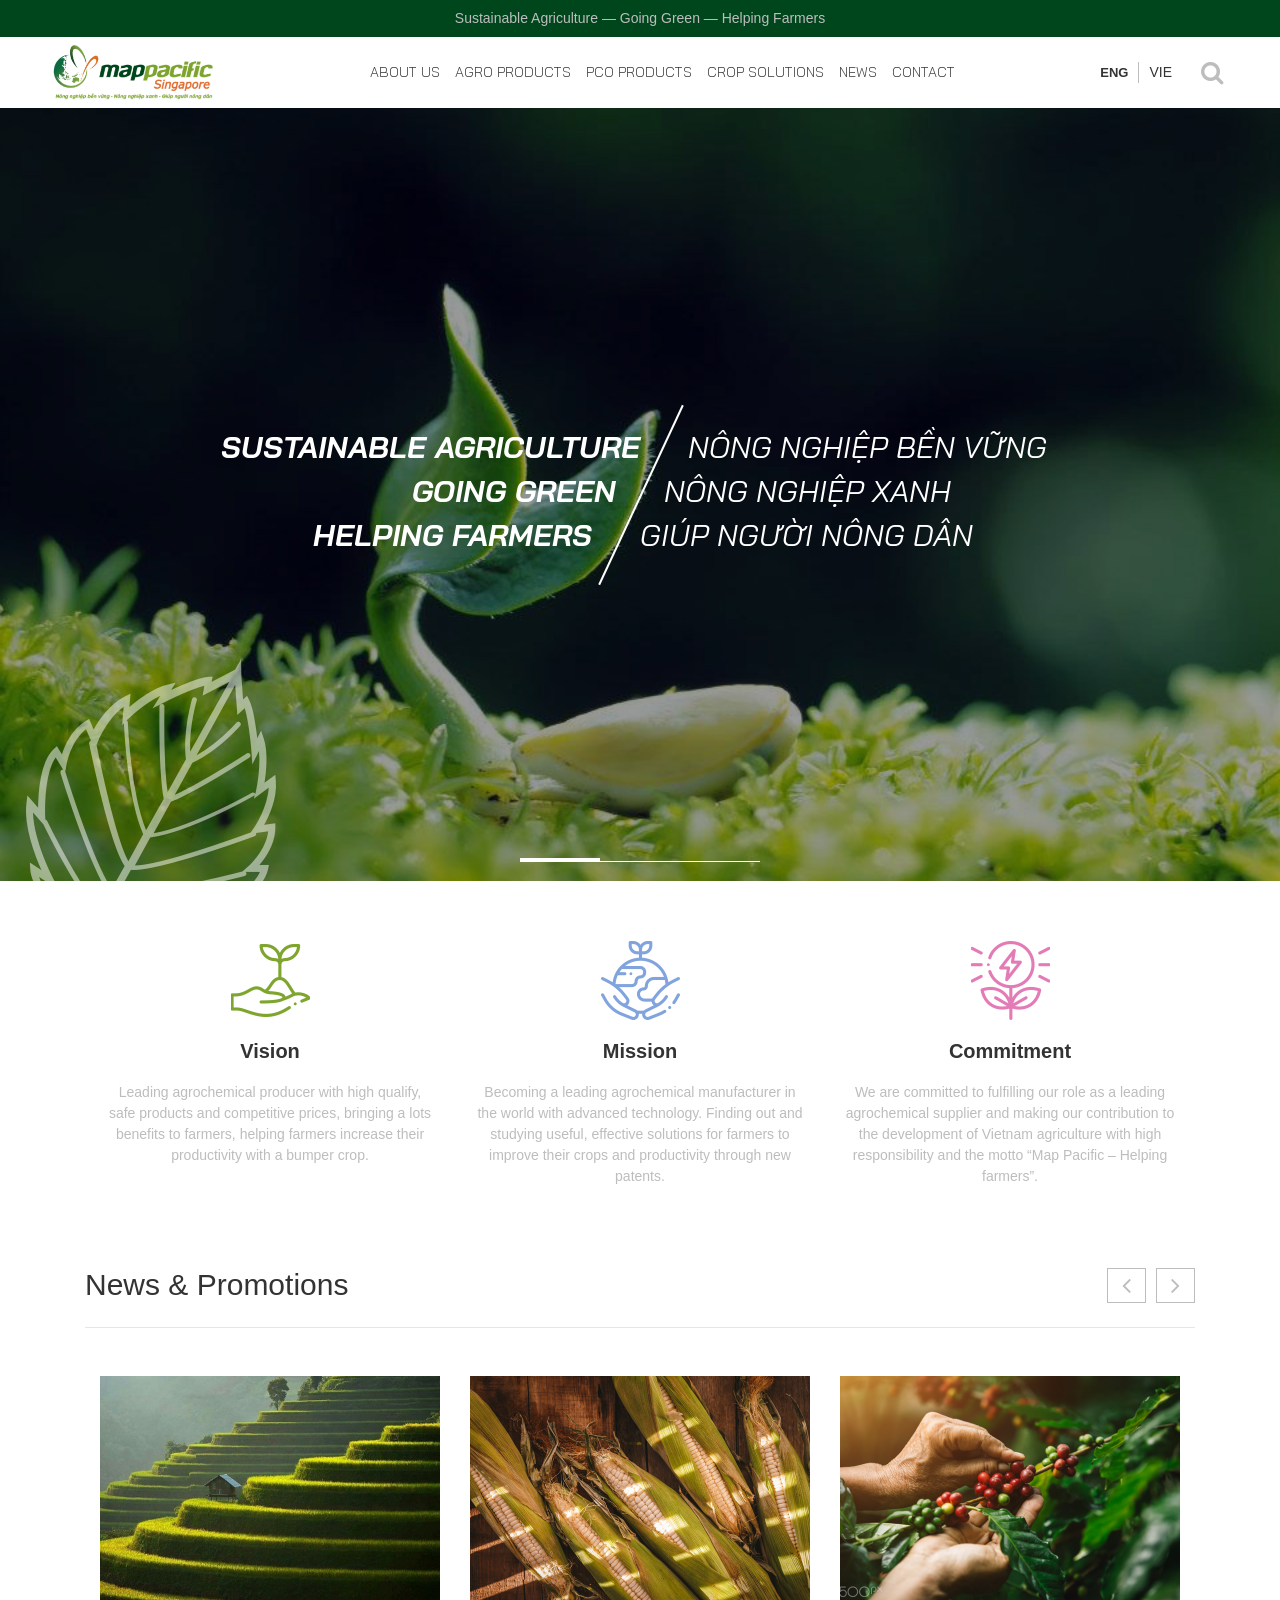
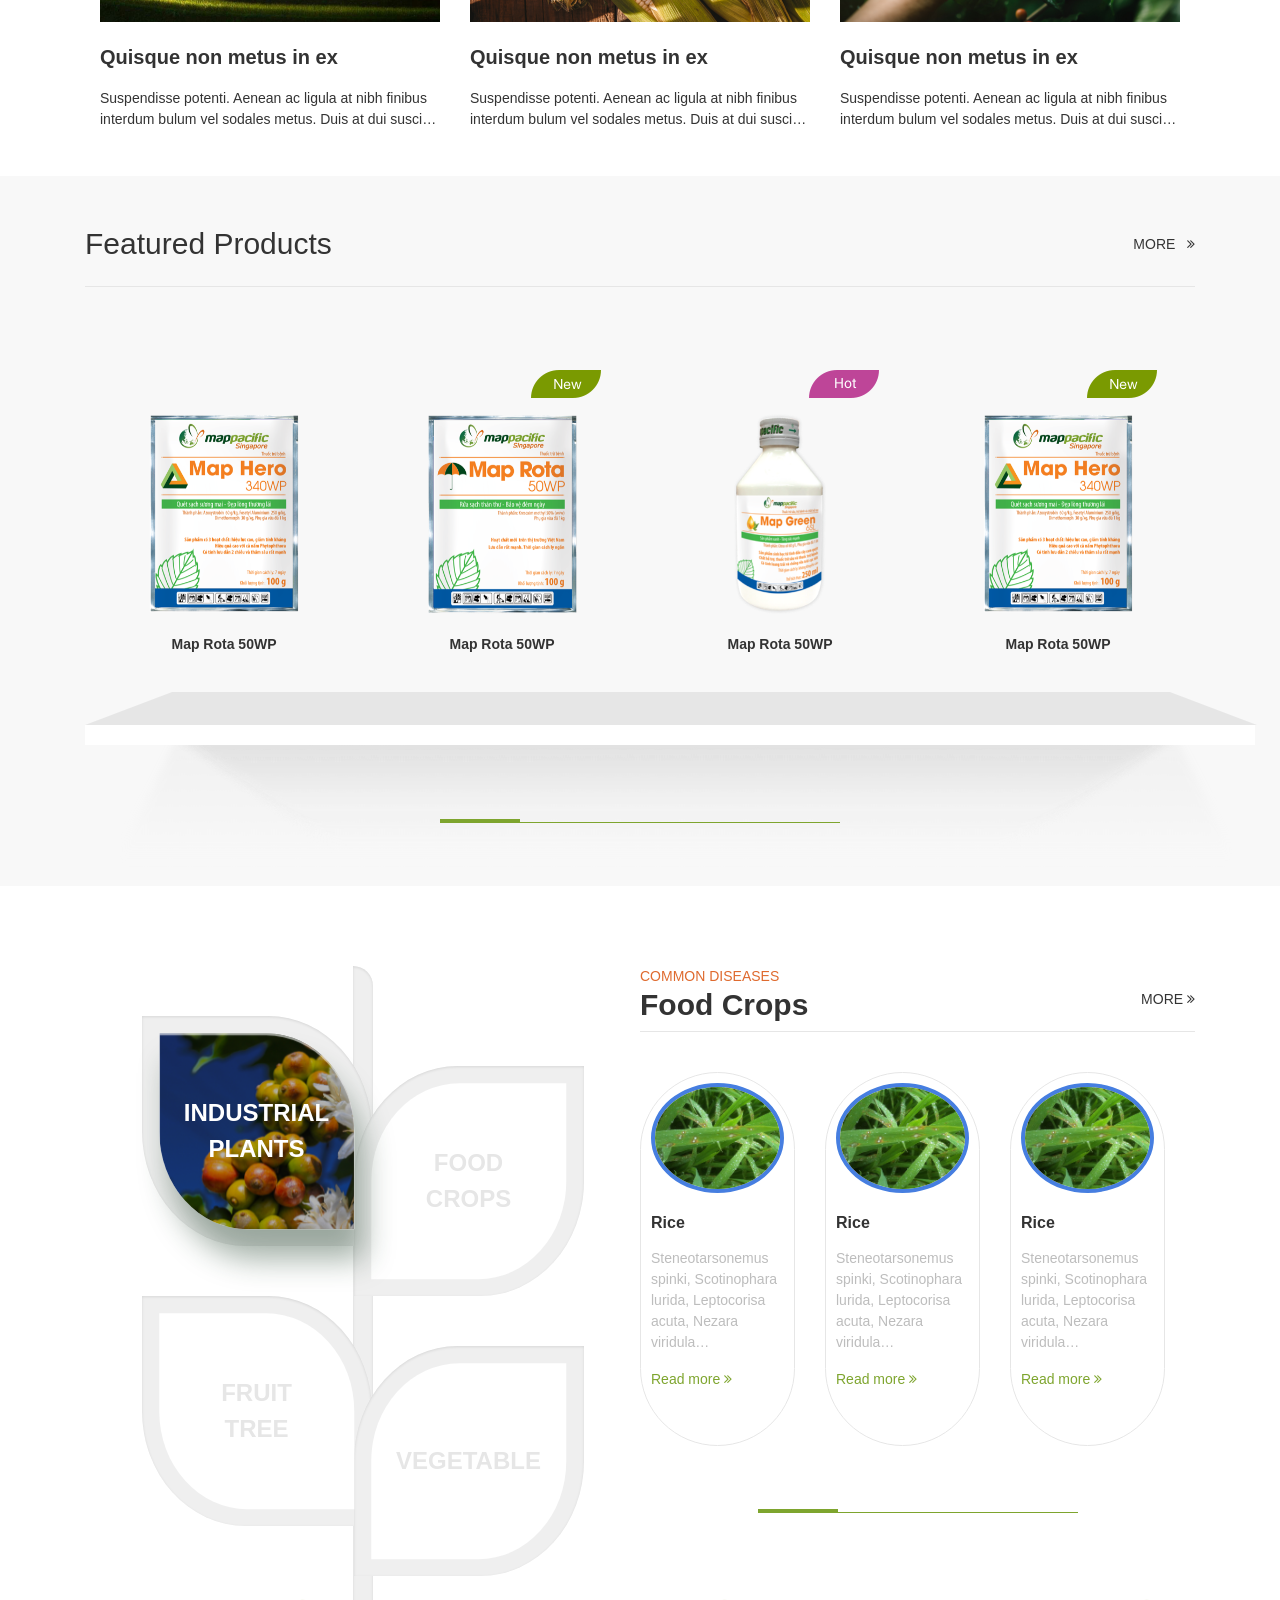
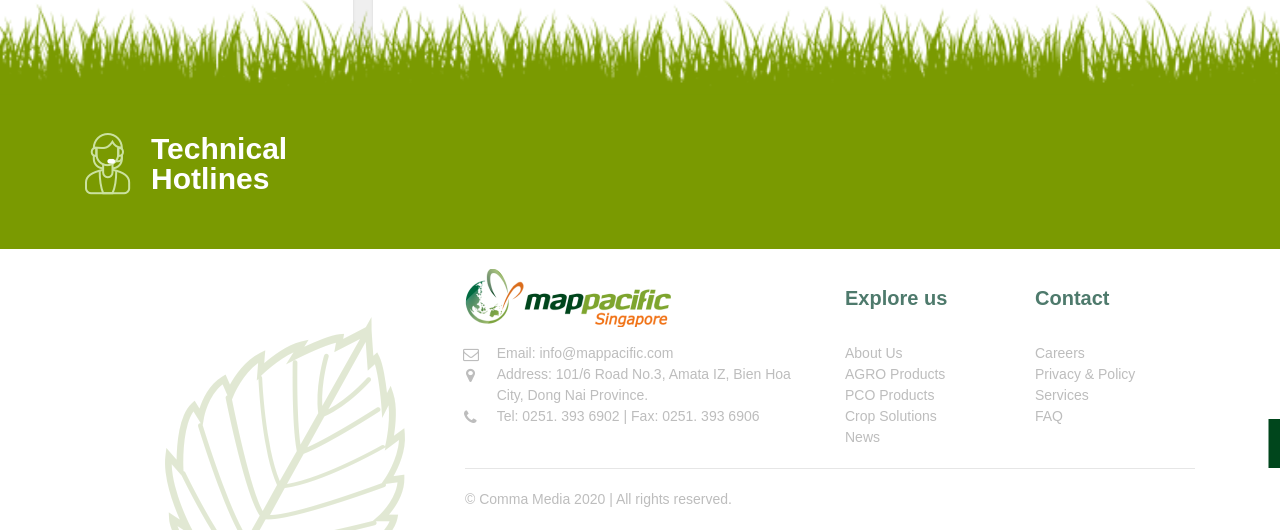
==== commit 2d9a1fe7: "hhhh" ====
--- a/index.html
+++ b/index.html
@@ -5,18 +5,19 @@
     <meta charset="UTF-8" />
     <meta name="viewport" content="width=device-width, initial-scale=1.0" />
     <title></title>
-    <link rel="preconnect" href="https://fonts.gstatic.com">
-    <link rel="stylesheet" href="css/fullpage.css" />
+    <!-- <link rel="preconnect" href="https://fonts.gstatic.com"> -->
+    <!-- <link rel="stylesheet" href="css/fullpage.css" /> -->
     <link rel="preconnect" href="https://fonts.gstatic.com">
     <link href="https://fonts.googleapis.com/css2?family=Bai+Jamjuree:ital,wght@0,200;0,300;0,400;0,500;0,600;0,700;1,200;1,300;1,400;1,500;1,600;1,700&display=swap" rel="stylesheet">
     <link href="css/lightbox.min.css" rel="stylesheet" />
-    <link href="https://unpkg.com/aos@2.3.1/dist/aos.css" rel="stylesheet" />
+    <!-- <link href="https://unpkg.com/aos@2.3.1/dist/aos.css" rel="stylesheet" /> -->
     <link rel="stylesheet" href="css/slick-theme.css" />
     <link rel="stylesheet" href="css/slick.css" />
+    <link rel="stylesheet" href="css/aos.css" />
     <!-- <link rel="stylesheet" href="css/jquery.mCustomScrollbar.min.css" /> -->
     <link rel="stylesheet" href="css/bootstrap.min.css" />
     <link rel="stylesheet" href="font/font-awesome-4.7.0/css/font-awesome.min.css" />
-    <link rel="stylesheet" type="text/css" href="/css/main.css" />
+    <link rel="stylesheet" type="text/css" href="css/main.css" />
 </head>
 
 <body>
@@ -95,76 +96,129 @@
     <div class="banner">
         <div class="banner-main">
             <div class="banner-main__slide">
-                <img src="./images/96d081fd9d68841d79998f47d8b5f0818e06a060.jpg" alt="banner">
+                <div class="slide-image">
+                    <img src="./images/96d081fd9d68841d79998f47d8b5f0818e06a060.jpg" class="img-fluid" alt="banner">
+                </div>
+                <div class="banner-content">
+                    <div class="container">
+                        <div class="row justify-content-center">
+                            <div class="col-md-12">
+                                <div class="row ">
+                                    <div class="col-6 text-right pr-0">
+                                        <h1 data-aos="fade-right" data-aos-delay="300" class="fs-30 heading-banner-left font-weight-bold text-uppercase font-italic">Sustainable Agriculture</h1>
+                                        <h1 data-aos="fade-right" data-aos-delay="500" class="fs-30 heading-banner-left font-weight-bold text-uppercase font-italic">Going Green</h1>
+                                        <h1 data-aos="fade-right" data-aos-delay="700" class="fs-30 heading-banner-left font-weight-bold text-uppercase font-italic">Helping Farmers</h1>
+                                    </div>
+                                    <div class="col-6 text-left pl-0">
+                                        <h1 data-aos="fade-left" data-aos-delay="300" class="fs-30 font-weight-normal heading-banner-right text-uppercase font-italic">Nông nghiệp bền vững</h1>
+                                        <h1 data-aos="fade-left" data-aos-delay="500" class="fs-30 font-weight-normal heading-banner-right text-uppercase font-italic">Nông nghiệp xanh</h1>
+                                        <h1 data-aos="fade-left" data-aos-delay="700" class="fs-30 font-weight-normal heading-banner-right text-uppercase font-italic">Giúp người nông dân</h1>
+                                    </div>
+                                </div>
+                            </div>
+                        </div>
+                    </div>
+                </div>
             </div>
             <div class="banner-main__slide">
-                <img src="./images/96d081fd9d68841d79998f47d8b5f0818e06a060.jpg" alt="banner2">
+                <div class="slide-image">
+                    <img src="./images/96d081fd9d68841d79998f47d8b5f0818e06a060.jpg" class="img-fluid" alt="banner">
+                </div>
+                <div class="banner-content">
+                    <div class="container">
+                        <div class="row justify-content-center">
+                            <div class="col-md-12">
+                                <div class="row ">
+                                    <div class="col-6 text-right pr-0">
+                                        <h1 data-aos="fade-right" class="fs-30 heading-banner-left font-weight-bold text-uppercase font-italic">Sustainable Agriculture</h1>
+                                        <h1 data-aos="fade-right" class="fs-30 heading-banner-left font-weight-bold text-uppercase font-italic">Going Green</h1>
+                                        <h1 data-aos="fade-right" class="fs-30 heading-banner-left font-weight-bold text-uppercase font-italic">Helping Farmers</h1>
+                                    </div>
+                                    <div class="col-6 text-left pl-0">
+                                        <h1 data-aos="fade-left" class="fs-30 font-weight-normal heading-banner-right text-uppercase font-italic">Nông nghiệp bền vững</h1>
+                                        <h1 data-aos="fade-left" class="fs-30 font-weight-normal heading-banner-right text-uppercase font-italic">Nông nghiệp xanh</h1>
+                                        <h1 data-aos="fade-left" class="fs-30 font-weight-normal heading-banner-right text-uppercase font-italic">Giúp người nông dân</h1>
+                                    </div>
+                                </div>
+                            </div>
+                        </div>
+                    </div>
+                </div>
             </div>
             <div class="banner-main__slide">
-                <img src="./images/96d081fd9d68841d79998f47d8b5f0818e06a060.jpg" alt="banner3">
+                <div class="slide-image">
+                    <img src="./images/96d081fd9d68841d79998f47d8b5f0818e06a060.jpg" class="img-fluid" alt="banner">
+                </div>
+                <div class="banner-content">
+                    <div class="container">
+                        <div class="row justify-content-center">
+                            <div class="col-md-12">
+                                <div class="row ">
+                                    <div class="col-6 text-right pr-0">
+                                        <h1 data-aos="fade-right" class="fs-30 heading-banner-left font-weight-bold text-uppercase font-italic">Sustainable Agriculture</h1>
+                                        <h1 data-aos="fade-right" class="fs-30 heading-banner-left font-weight-bold text-uppercase font-italic">Going Green</h1>
+                                        <h1 data-aos="fade-right" class="fs-30 heading-banner-left font-weight-bold text-uppercase font-italic">Helping Farmers</h1>
+                                    </div>
+                                    <div class="col-6 text-left pl-0">
+                                        <h1 data-aos="fade-left" class="fs-30 font-weight-normal heading-banner-right text-uppercase font-italic">Nông nghiệp bền vững</h1>
+                                        <h1 data-aos="fade-left" class="fs-30 font-weight-normal heading-banner-right text-uppercase font-italic">Nông nghiệp xanh</h1>
+                                        <h1 data-aos="fade-left" class="fs-30 font-weight-normal heading-banner-right text-uppercase font-italic">Giúp người nông dân</h1>
+                                    </div>
+                                </div>
+                            </div>
+                        </div>
+                    </div>
+                </div>
             </div>
         </div>
-        <div class="banner-content">
-            <div class="container">
-                <div class="row justify-content-center">
-                    <div class="col-md-12">
-                        <div class="row ">
-                            <div class="col-6 text-right pr-0">
-                                <h1 data-aos="fade-right" data-aos-delay="300" class="fs-30 heading-banner-left font-weight-bold text-uppercase font-italic">Sustainable Agriculture</h1>
-                                <h1 data-aos="fade-right" data-aos-delay="500" class="fs-30 heading-banner-left font-weight-bold text-uppercase font-italic">Going Green</h1>
-                                <h1 data-aos="fade-right" data-aos-delay="700" class="fs-30 heading-banner-left font-weight-bold text-uppercase font-italic">Helping Farmers</h1>
-                            </div>
-                            <div class="col-6 text-left pl-0">
-                                <h1 data-aos="fade-left" data-aos-delay="300" class="fs-30 font-weight-normal heading-banner-right text-uppercase font-italic">Nông nghiệp bền vững</h1>
-                                <h1 data-aos="fade-left" data-aos-delay="500" class="fs-30 font-weight-normal heading-banner-right text-uppercase font-italic">Nông nghiệp xanh</h1>
-                                <h1 data-aos="fade-left" data-aos-delay="700" class="fs-30 font-weight-normal heading-banner-right text-uppercase font-italic">Giúp người nông dân</h1>
-                            </div>
-                        </div>
+        
+    </div>
+    <div class="intro" data-aos="fade-down" data-aos-delay="1100" >
+        <div class="container">
+            <div class="intro-slide ">
+                <div class="intro-inner text-center pt-60px pb-60px">
+                    <img  class="mb-5 mb-md-3" src="./images/grow.png" alt="#">
+                    <div  class="intro-inner__title font-weight-bold fs-20 mb-3 c-black">
+                        Vision
+                    </div>
+                    <div  class="intro-inner__content">
+                        <p>
+                            Leading agrochemical producer with high qualify, safe products and competitive prices, bringing a lots benefits to farmers, helping farmers increase their productivity with a bumper crop.
+                        </p>
+                    </div>
+                </div>
+                <div class="intro-inner text-center pt-60px pb-60px">
+                    <img src="./images/earth.png" class="mb-5 mb-md-3" alt="#">
+                    <div class="intro-inner__title font-weight-bold fs-20 c-black mb-3">
+                        Mission
+                    </div>
+                    <div  class="intro-inner__content">
+                        <p>
+                            Becoming a leading agrochemical manufacturer in the world with advanced technology.
+                            Finding out and studying useful, effective solutions for farmers to improve their crops and productivity through new patents.
+                        </p>
+                    </div>
+                </div>
+                <div class="intro-inner text-center pt-60px pb-60px">
+                    <img  src="./images/flower.png" class="mb-5 mb-md-3" alt="#">
+                    <div  class="intro-inner__title font-weight-bold fs-20 mb-3 c-black">
+                        Commitment
+                    </div>
+                    <div class="intro-inner__content">
+                        <p>
+                            We are committed to fulfilling our role as a leading agrochemical supplier and making our contribution to the development of Vietnam agriculture with high responsibility and the motto “Map Pacific – Helping farmers”.
+                        </p>
                     </div>
                 </div>
             </div>
         </div>
     </div>
-    <div class="intro pt-60px pb-60px">
-        <div class="container">
-            <div class="intro-slide">
-                <div class="intro-inner text-center">
-                    <img data-aos="fade-down" data-aos-delay="300" class="mb-5 mb-md-3" src="./images/grow.png" alt="#">
-                    <div data-aos="fade-down" data-aos-delay="300" class="intro-inner__title font-weight-bold fs-20 mb-3 c-black">
-                        Vision
-                    </div>
-                    <div data-aos="fade-up" data-aos-delay="1500" class="intro-inner__content">
-                        Leading agrochemical producer with high qualify, safe products and competitive prices, bringing a lots benefits to farmers, helping farmers increase their productivity with a bumper crop.
-                    </div>
-                </div>
-                <div class="intro-inner text-center">
-                    <img data-aos="fade-down" data-aos-delay="700" src="./images/earth.png" class="mb-5 mb-md-3" alt="#">
-                    <div data-aos="fade-down" data-aos-delay="700" class="intro-inner__title font-weight-bold fs-20 c-black mb-3">
-                        Mission
-                    </div>
-                    <div data-aos="fade-up" data-aos-delay="1700" class="intro-inner__content">
-                        Becoming a leading agrochemical manufacturer in the world with advanced technology.
-Finding out and studying useful, effective solutions for farmers to improve their crops and productivity through new patents.
-                    </div>
-                </div>
-                <div class="intro-inner text-center">
-                    <img data-aos="fade-down" data-aos-delay="1100" src="./images/flower.png" class="mb-5 mb-md-3" alt="#">
-                    <div data-aos="fade-down" data-aos-delay="1100" class="intro-inner__title font-weight-bold fs-20 mb-3 c-black">
-                        Commitment
-                    </div>
-                    <div data-aos="fade-up" data-aos-delay="1900" class="intro-inner__content">
-                        We are committed to fulfilling our role as a leading agrochemical supplier and making our contribution to the development of Vietnam agriculture with high responsibility and the motto “Map Pacific – Helping farmers”.
-                    </div>
-                </div>
-            </div>
-        </div>
-    </div>
-    <div class="news mt-20px ">
+    <div class="news mt-20px " >
         <div class="container">
             <div class="news-inner">
-                <div class="position-relative">
-                    <h2 class="heading fs-30  pb-4 mb-md-5 mb-4 c-black">News & Promotions</h2>
-                    <div class="button" >
+                <div class="position-relative pb-4 mb-md-5 mb-4">
+                    <h2 class="heading fs-30 c-black">News & Promotions</h2>
+                    <div class="button">
                         <div class="button-prev">
                             <i class="fa fa-angle-left" aria-hidden="true"></i>
                         </div>
@@ -173,41 +227,49 @@
                         </div>
                     </div>
                 </div>
-                <div class="slide">
-                    <div class="slide-inner pb-md-5" data-aos="fade-down" data-aos-delay="300">
+                <div class="slide" data-aos="fade-down" data-aos-delay="300">
+                    <div class="slide-inner pb-md-5">
                         <a href="#"><img src="./images/2faa2dac0cf0f26ab4ee03445df69d46f31ba979.jpg" alt="pic"></a>
                         <a href="#" class="title fs-20 c-black d-block mt-20px mb-3 font-weight-bold">
                             Quisque non metus in ex
                         </a>
                         <a href="#" class="content">
-                            Suspendisse potenti. Aenean ac ligula at nibh finibus interdum bulum vel sodales metus. Duis at dui suscipit diam feugiat aliquam. Quisque non metus in ex aliquam dictum. Suspendisse tempus tristique neque eget interdum. Sed fermentum, sapien ac tincidunt efficitur, lorem nulla pellentesque urna, ac auctor ex leo eu ante  
-                        </a>
-                    </div>
-                    <div class="slide-inner pb-md-5" data-aos="fade-down" data-aos-delay="500">
+                            <p>
+                                Suspendisse potenti. Aenean ac ligula at nibh finibus interdum bulum vel sodales metus. Duis at dui suscipit diam feugiat aliquam. Quisque non metus in ex aliquam dictum. Suspendisse tempus tristique neque eget interdum. Sed fermentum, sapien ac tincidunt efficitur, lorem nulla pellentesque urna, ac auctor ex leo eu ante  
+                            </p>
+                        </a>
+                    </div>
+                    <div class="slide-inner pb-md-5">
                         <a href="#"><img src="./images/Rectangle.png" alt="pic"></a>
                         <a href="#" class="title fs-20 c-black d-block mb-3 mt-20px font-weight-bold">
                             Quisque non metus in ex
                         </a>
                         <a href="#" class="content">
-                            Suspendisse potenti. Aenean ac ligula at nibh finibus interdum bulum vel sodales metus. Duis at dui suscipit diam feugiat aliquam. Quisque non metus in ex aliquam dictum. Suspendisse tempus tristique neque eget interdum. Sed fermentum, sapien ac tincidunt efficitur, lorem nulla pellentesque urna, ac auctor ex leo eu ante  
-                        </a>
-                    </div>
-                    <div class="slide-inner pb-md-5" data-aos="fade-down" data-aos-delay="700">
+                            <p>
+                                Suspendisse potenti. Aenean ac ligula at nibh finibus interdum bulum vel sodales metus. Duis at dui suscipit diam feugiat aliquam. Quisque non metus in ex aliquam dictum. Suspendisse tempus tristique neque eget interdum. Sed fermentum, sapien ac tincidunt efficitur, lorem nulla pellentesque urna, ac auctor ex leo eu ante  
+                            </p>
+                        </a>
+                    </div>
+                    <div class="slide-inner pb-md-5">
                         <a href="#"><img src="./images/Rectanglecafe.png" alt="pic"></a>
                         <a href="#" class="title fs-20 c-black d-block mb-3 mt-20px font-weight-bold">
                             Quisque non metus in ex
                         </a>
                         <a href="#" class="content">
-                            Suspendisse potenti. Aenean ac ligula at nibh finibus interdum bulum vel sodales metus. Duis at dui suscipit diam feugiat aliquam. Quisque non metus in ex aliquam dictum. Suspendisse tempus tristique neque eget interdum. Sed fermentum, sapien ac tincidunt efficitur, lorem nulla pellentesque urna, ac auctor ex leo eu ante  
-                        </a>
-                    </div>
-                    <div class="slide-inner pb-md-5" data-aos="fade-down" data-aos-delay="900">
+                            <p>
+                                Suspendisse potenti. Aenean ac ligula at nibh finibus interdum bulum vel sodales metus. Duis at dui suscipit diam feugiat aliquam. Quisque non metus in ex aliquam dictum. Suspendisse tempus tristique neque eget interdum. Sed fermentum, sapien ac tincidunt efficitur, lorem nulla pellentesque urna, ac auctor ex leo eu ante  
+                            </p>
+                        </a>
+                    </div>
+                    <div class="slide-inner pb-md-5">
                         <a href="#"><img src="./images/Rectangle.png" alt="pic"></a>
                         <a href="#" class="title fs-20 c-black d-block mb-3 mt-20px font-weight-bold">
                             Quisque non metus in ex
                         </a>
                         <a href="#" class="content">
-                            Suspendisse potenti. Aenean ac ligula at nibh finibus interdum bulum vel sodales metus. Duis at dui suscipit diam feugiat aliquam. Quisque non metus in ex aliquam dictum. Suspendisse tempus tristique neque eget interdum. Sed fermentum, sapien ac tincidunt efficitur, lorem nulla pellentesque urna, ac auctor ex leo eu ante  
+                            <p>
+                                Suspendisse potenti. Aenean ac ligula at nibh finibus interdum bulum vel sodales metus. Duis at dui suscipit diam feugiat aliquam. Quisque non metus in ex aliquam dictum. Suspendisse tempus tristique neque eget interdum. Sed fermentum, sapien ac tincidunt efficitur, lorem nulla pellentesque urna, ac auctor ex leo eu ante  
+                            </p>
                         </a>
                     </div>
                 </div>
@@ -217,14 +279,14 @@
     <div class="products bg-grey-up pt-50px ">
         <div class="container">
             <div class="products-inner">
-                <div class="position-relative">
-                    <h2 class="heading fs-30 pb-4 mb-md-5 mb-4 c-black">Featured Products</h2>
-                    <a class="c-black fs-14 btn-more" href="#" role="button">MORE <i class="fa fa-angle-double-right" aria-hidden="true"></i>
+                <div class="position-relative pb-4 mb-md-5 mb-4">
+                    <h2 class="heading fs-30 c-black">Featured Products</h2>
+                    <a class="c-black fs-14 btn-more" href="#" role="button">MORE &nbsp; <i class="fa fa-angle-double-right" aria-hidden="true"></i>
                     </a>
                 </div>
-                <div class="slide-products">
-                    <div class="slide-products-inner text-center" data-aos="zoom-out-down" data-aos-duration="500">
-                        <div class="sticker mb-3">
+                <div class="slide-products" data-aos="zoom-out-down" data-aos-duration="500">
+                    <div class="slide-products-inner text-center">
+                        <div class="sticket mb-3">
                             <!-- <img src="./images/tag-new.png" alt="tag"> -->
                         </div>
                         <div class="image">
@@ -235,8 +297,8 @@
                         </a>
                         <a class="btn bg-orange c-white w-100 fs-14 font-weight-bold" href="#" role="button">View detail</a>
                     </div>
-                    <div class="slide-products-inner text-center" data-aos="zoom-out-down" data-aos-duration="500">
-                        <div class="sticker mb-3">
+                    <div class="slide-products-inner text-center">
+                        <div class="sticket mb-3">
                             <img src="./images/tag-new.png" alt="">
                         </div>
                         <div class="image">
@@ -247,8 +309,8 @@
                         </a>
                         <a class="btn bg-orange c-white fs-14 w-100 font-weight-bold" href="#" role="button">View detail</a>
                     </div>
-                    <div class="slide-products-inner text-center" data-aos="zoom-out-down" data-aos-duration="500">
-                        <div class="sticker mb-3">
+                    <div class="slide-products-inner text-center">
+                        <div class="sticket mb-3">
                             <img src="./images/tag-hot.png" alt="">
                         </div>
                         <div class="image">
@@ -259,8 +321,8 @@
                         </a>
                         <a class="btn bg-orange c-white fs-14 w-100 font-weight-bold" href="#" role="button">View detail</a>
                     </div>
-                    <div class="slide-products-inner text-center" data-aos="zoom-out-down" data-aos-duration="500">
-                        <div class="sticker mb-3">
+                    <div class="slide-products-inner text-center">
+                        <div class="sticket mb-3">
                             <img src="./images/tag-new.png" alt="tag">
                         </div>
                         <div class="image">
@@ -271,8 +333,8 @@
                         </a>
                         <a class="btn bg-orange c-white fs-14 w-100 font-weight-bold" href="#" role="button">View detail</a>
                     </div>
-                    <div class="slide-products-inner text-center" data-aos="zoom-out-down" data-aos-duration="500">
-                        <div class="sticker mb-3">
+                    <div class="slide-products-inner text-center">
+                        <div class="sticket mb-3">
                             <img src="./images/tag-new.png" alt="">
                         </div>
                         <div class="image">
@@ -330,7 +392,7 @@
                 
                 </div>
                 <div class="col-md-6 pl-md-0">
-                    <div class="common-right">
+                    <div class="common-right" data-aos="fade-down" data-aos-delay="300">
                         <div class="tab-content" id="nav-tabContent">
                             <div class="tab-pane fade show active " id="common-1" role="tabpanel" aria-labelledby="common-1-tab">
                                 <div class="common-right__inner">
@@ -340,54 +402,54 @@
                                         <a class="c-black fs-14 btn-more" href="#" role="button">MORE <i class="fa fa-angle-double-right" aria-hidden="true"></i></a>
                                     </div>
                                     <div class="common-slide">
-                                        <div class="common-slide__wrapper" data-aos="fade-down" data-aos-delay="300" >
-                                            <div class="common-slide__inner">
-                                                <img src="./images/cohu.jpg" class="img-fluid" alt="pic">
-                                                <h3 class="fs-16 c-black font-weight-bold mb-md-3">
-                                                    Rice
-                                                </h3>
-                                                <div class="descreption fs-14 c-grey mb-md-3">Steneotarsonemus spinki, Scotinophara lurida, Leptocorisa acuta, Nezara viridula…</div>
-                                                <a class=" fs-14 font-weight-normal c-green btn-more" href="#" role="button">Read more <i class="fa fa-angle-double-right" aria-hidden="true"></i>
-                                                </a>
-                                            </div>
-                                        </div>
-                                        <div class="common-slide__wrapper" data-aos="fade-down" data-aos-delay="500" >
-                                            <div class="common-slide__inner">
-                                                <img src="./images/cohu.jpg" class="img-fluid" alt="pic">
-                                                <h3 class="fs-16 c-black font-weight-bold mb-md-3">
-                                                    Rice
-                                                </h3>
-                                                <div class="descreption fs-14 c-grey mb-md-3">Steneotarsonemus spinki, Scotinophara lurida, Leptocorisa acuta, Nezara viridula…</div>
-                                                <a class=" fs-14 font-weight-normal c-green btn-more" href="#" role="button">Read more <i class="fa fa-angle-double-right" aria-hidden="true"></i>
-                                                </a>
-                                            </div>
-                                        </div>
-                                        <div class="common-slide__wrapper" data-aos="fade-down" data-aos-delay="700" >
-                                            <div class="common-slide__inner">
-                                                <img src="./images/cohu.jpg" class="img-fluid" alt="pic">
-                                                <h3 class="fs-16 c-black font-weight-bold mb-md-3">
-                                                    Rice
-                                                </h3>
-                                                <div class="descreption fs-14 c-grey mb-md-3">Steneotarsonemus spinki, Scotinophara lurida, Leptocorisa acuta, Nezara viridula…</div>
-                                                <a class=" fs-14 font-weight-normal c-green btn-more" href="#" role="button">Read more <i class="fa fa-angle-double-right" aria-hidden="true"></i>
-                                                </a>
-                                            </div>
-                                        </div>
-                                        <div class="common-slide__wrapper" data-aos="fade-down" data-aos-delay="900">
-                                            <div class="common-slide__inner">
-                                                <img src="./images/cohu.jpg" class="img-fluid" alt="pic">
-                                                <h3 class="fs-16 c-black font-weight-bold mb-md-3">
-                                                    Rice
-                                                </h3>
-                                                <div class="descreption fs-14 c-grey mb-md-3">Steneotarsonemus spinki, Scotinophara lurida, Leptocorisa acuta, Nezara viridula…</div>
-                                                <a class=" fs-14 font-weight-normal c-green btn-more" href="#" role="button">Read more <i class="fa fa-angle-double-right" aria-hidden="true"></i>
-                                                </a>
-                                            </div>
-                                        </div>
-                                    </div>
-                                </div>
-                            </div>
-                            <div class="tab-pane fade " id="common-2" role="tabpanel" aria-labelledby="common-2-tab">
+                                        <div class="common-slide__wrapper" >
+                                            <div class="common-slide__inner">
+                                                <img src="./images/cohu.jpg" class="img-fluid" alt="pic">
+                                                <h3 class="fs-16 c-black font-weight-bold mb-md-3">
+                                                    Rice
+                                                </h3>
+                                                <div class="descreption fs-14 c-grey mb-md-3"><p> Steneotarsonemus spinki, Scotinophara lurida, Leptocorisa acuta, Nezara viridula… </p> </div>
+                                                <a class=" fs-14 font-weight-normal c-green btn-more" href="#" role="button">Read more <i class="fa fa-angle-double-right" aria-hidden="true"></i>
+                                                </a>
+                                            </div>
+                                        </div>
+                                        <div class="common-slide__wrapper" >
+                                            <div class="common-slide__inner">
+                                                <img src="./images/cohu.jpg" class="img-fluid" alt="pic">
+                                                <h3 class="fs-16 c-black font-weight-bold mb-md-3">
+                                                    Rice
+                                                </h3>
+                                                <div class="descreption fs-14 c-grey mb-md-3"><p> Steneotarsonemus spinki, Scotinophara lurida, Leptocorisa acuta, Nezara viridula… </p></div>
+                                                <a class=" fs-14 font-weight-normal c-green btn-more" href="#" role="button">Read more <i class="fa fa-angle-double-right" aria-hidden="true"></i>
+                                                </a>
+                                            </div>
+                                        </div>
+                                        <div class="common-slide__wrapper" >
+                                            <div class="common-slide__inner">
+                                                <img src="./images/cohu.jpg" class="img-fluid" alt="pic">
+                                                <h3 class="fs-16 c-black font-weight-bold mb-md-3">
+                                                    Rice
+                                                </h3>
+                                                <div class="descreption fs-14 c-grey mb-md-3"><p> Steneotarsonemus spinki, Scotinophara lurida, Leptocorisa acuta, Nezara viridula… </p></div>
+                                                <a class=" fs-14 font-weight-normal c-green btn-more" href="#" role="button">Read more <i class="fa fa-angle-double-right" aria-hidden="true"></i>
+                                                </a>
+                                            </div>
+                                        </div>
+                                        <div class="common-slide__wrapper">
+                                            <div class="common-slide__inner">
+                                                <img src="./images/cohu.jpg" class="img-fluid" alt="pic">
+                                                <h3 class="fs-16 c-black font-weight-bold mb-md-3">
+                                                    Rice
+                                                </h3>
+                                                <div class="descreption fs-14 c-grey mb-md-3"><p> Steneotarsonemus spinki, Scotinophara lurida, Leptocorisa acuta, Nezara viridula… </p></div>
+                                                <a class=" fs-14 font-weight-normal c-green btn-more" href="#" role="button">Read more <i class="fa fa-angle-double-right" aria-hidden="true"></i>
+                                                </a>
+                                            </div>
+                                        </div>
+                                    </div>
+                                </div>
+                            </div>
+                            <div class="tab-pane fade" id="common-2" role="tabpanel" aria-labelledby="common-2-tab">
                                 <div class="common-right__inner">
                                     <div class="position-relative common-right-title">
                                         <span class="d-block text-uppercase c-orange font-weight-normal fs-14">common diseases</span>
@@ -401,40 +463,40 @@
                                                 <h3 class="fs-16 c-black font-weight-bold mb-md-3">
                                                     Rice
                                                 </h3>
-                                                <div class="descreption fs-14 c-grey mb-md-3">Steneotarsonemus spinki, Scotinophara lurida, Leptocorisa acuta, Nezara viridula…</div>
-                                                <a class=" fs-14 font-weight-normal c-green btn-more" href="#" role="button">Read more <i class="fa fa-angle-double-right" aria-hidden="true"></i>
-                                                </a>
-                                            </div>
-                                        </div>
-                                        <div class="common-slide__wrapper">
-                                            <div class="common-slide__inner">
-                                                <img src="./images/cohu.jpg" class="img-fluid" alt="pic">
-                                                <h3 class="fs-16 c-black font-weight-bold mb-md-3">
-                                                    Rice
-                                                </h3>
-                                                <div class="descreption fs-14 c-grey mb-md-3">Steneotarsonemus spinki, Scotinophara lurida, Leptocorisa acuta, Nezara viridula…</div>
-                                                <a class=" fs-14 font-weight-normal c-green btn-more" href="#" role="button">Read more <i class="fa fa-angle-double-right" aria-hidden="true"></i>
-                                                </a>
-                                            </div>
-                                        </div>
-                                        <div class="common-slide__wrapper">
-                                            <div class="common-slide__inner">
-                                                <img src="./images/cohu.jpg" class="img-fluid" alt="pic">
-                                                <h3 class="fs-16 c-black font-weight-bold mb-md-3">
-                                                    Rice
-                                                </h3>
-                                                <div class="descreption fs-14 c-grey mb-md-3">Steneotarsonemus spinki, Scotinophara lurida, Leptocorisa acuta, Nezara viridula…</div>
-                                                <a class=" fs-14 font-weight-normal c-green btn-more" href="#" role="button">Read more <i class="fa fa-angle-double-right" aria-hidden="true"></i>
-                                                </a>
-                                            </div>
-                                        </div>
-                                        <div class="common-slide__wrapper">
-                                            <div class="common-slide__inner">
-                                                <img src="./images/cohu.jpg" class="img-fluid" alt="pic">
-                                                <h3 class="fs-16 c-black font-weight-bold mb-md-3">
-                                                    Rice
-                                                </h3>
-                                                <div class="descreption fs-14 c-grey mb-md-3">Steneotarsonemus spinki, Scotinophara lurida, Leptocorisa acuta, Nezara viridula…</div>
+                                                <div class="descreption fs-14 c-grey mb-md-3"><p> Steneotarsonemus spinki, Scotinophara lurida, Leptocorisa acuta, Nezara viridula… </p></div>
+                                                <a class=" fs-14 font-weight-normal c-green btn-more" href="#" role="button">Read more <i class="fa fa-angle-double-right" aria-hidden="true"></i>
+                                                </a>
+                                            </div>
+                                        </div>
+                                        <div class="common-slide__wrapper">
+                                            <div class="common-slide__inner">
+                                                <img src="./images/cohu.jpg" class="img-fluid" alt="pic">
+                                                <h3 class="fs-16 c-black font-weight-bold mb-md-3">
+                                                    Rice
+                                                </h3>
+                                                <div class="descreption fs-14 c-grey mb-md-3"><p> Steneotarsonemus spinki, Scotinophara lurida, Leptocorisa acuta, Nezara viridula… </p></div>
+                                                <a class=" fs-14 font-weight-normal c-green btn-more" href="#" role="button">Read more <i class="fa fa-angle-double-right" aria-hidden="true"></i>
+                                                </a>
+                                            </div>
+                                        </div>
+                                        <div class="common-slide__wrapper">
+                                            <div class="common-slide__inner">
+                                                <img src="./images/cohu.jpg" class="img-fluid" alt="pic">
+                                                <h3 class="fs-16 c-black font-weight-bold mb-md-3">
+                                                    Rice
+                                                </h3>
+                                                <div class="descreption fs-14 c-grey mb-md-3"><p> Steneotarsonemus spinki, Scotinophara lurida, Leptocorisa acuta, Nezara viridula… </p></div>
+                                                <a class=" fs-14 font-weight-normal c-green btn-more" href="#" role="button">Read more <i class="fa fa-angle-double-right" aria-hidden="true"></i>
+                                                </a>
+                                            </div>
+                                        </div>
+                                        <div class="common-slide__wrapper">
+                                            <div class="common-slide__inner">
+                                                <img src="./images/cohu.jpg" class="img-fluid" alt="pic">
+                                                <h3 class="fs-16 c-black font-weight-bold mb-md-3">
+                                                    Rice
+                                                </h3>
+                                                <div class="descreption fs-14 c-grey mb-md-3"><p> Steneotarsonemus spinki, Scotinophara lurida, Leptocorisa acuta, Nezara viridula… </p></div>
                                                 <a class=" fs-14 font-weight-normal c-green btn-more" href="#" role="button">Read more <i class="fa fa-angle-double-right" aria-hidden="true"></i>
                                                 </a>
                                             </div>
@@ -456,40 +518,40 @@
                                                 <h3 class="fs-16 c-black font-weight-bold mb-md-3">
                                                     Rice
                                                 </h3>
-                                                <div class="descreption fs-14 c-grey mb-md-3">Steneotarsonemus spinki, Scotinophara lurida, Leptocorisa acuta, Nezara viridula…</div>
-                                                <a class=" fs-14 font-weight-normal c-green btn-more" href="#" role="button">Read more <i class="fa fa-angle-double-right" aria-hidden="true"></i>
-                                                </a>
-                                            </div>
-                                        </div>
-                                        <div class="common-slide__wrapper">
-                                            <div class="common-slide__inner">
-                                                <img src="./images/cohu.jpg" class="img-fluid" alt="pic">
-                                                <h3 class="fs-16 c-black font-weight-bold mb-md-3">
-                                                    Rice
-                                                </h3>
-                                                <div class="descreption fs-14 c-grey mb-md-3">Steneotarsonemus spinki, Scotinophara lurida, Leptocorisa acuta, Nezara viridula…</div>
-                                                <a class=" fs-14 font-weight-normal c-green btn-more" href="#" role="button">Read more <i class="fa fa-angle-double-right" aria-hidden="true"></i>
-                                                </a>
-                                            </div>
-                                        </div>
-                                        <div class="common-slide__wrapper">
-                                            <div class="common-slide__inner">
-                                                <img src="./images/cohu.jpg" class="img-fluid" alt="pic">
-                                                <h3 class="fs-16 c-black font-weight-bold mb-md-3">
-                                                    Rice
-                                                </h3>
-                                                <div class="descreption fs-14 c-grey mb-md-3">Steneotarsonemus spinki, Scotinophara lurida, Leptocorisa acuta, Nezara viridula…</div>
-                                                <a class=" fs-14 font-weight-normal c-green btn-more" href="#" role="button">Read more <i class="fa fa-angle-double-right" aria-hidden="true"></i>
-                                                </a>
-                                            </div>
-                                        </div>
-                                        <div class="common-slide__wrapper">
-                                            <div class="common-slide__inner">
-                                                <img src="./images/cohu.jpg" class="img-fluid" alt="pic">
-                                                <h3 class="fs-16 c-black font-weight-bold mb-md-3">
-                                                    Rice
-                                                </h3>
-                                                <div class="descreption fs-14 c-grey mb-md-3">Steneotarsonemus spinki, Scotinophara lurida, Leptocorisa acuta, Nezara viridula…</div>
+                                                <div class="descreption fs-14 c-grey mb-md-3"><p> Steneotarsonemus spinki, Scotinophara lurida, Leptocorisa acuta, Nezara viridula… </p></div>
+                                                <a class=" fs-14 font-weight-normal c-green btn-more" href="#" role="button">Read more <i class="fa fa-angle-double-right" aria-hidden="true"></i>
+                                                </a>
+                                            </div>
+                                        </div>
+                                        <div class="common-slide__wrapper">
+                                            <div class="common-slide__inner">
+                                                <img src="./images/cohu.jpg" class="img-fluid" alt="pic">
+                                                <h3 class="fs-16 c-black font-weight-bold mb-md-3">
+                                                    Rice
+                                                </h3>
+                                                <div class="descreption fs-14 c-grey mb-md-3"><p> Steneotarsonemus spinki, Scotinophara lurida, Leptocorisa acuta, Nezara viridula… </p></div>
+                                                <a class=" fs-14 font-weight-normal c-green btn-more" href="#" role="button">Read more <i class="fa fa-angle-double-right" aria-hidden="true"></i>
+                                                </a>
+                                            </div>
+                                        </div>
+                                        <div class="common-slide__wrapper">
+                                            <div class="common-slide__inner">
+                                                <img src="./images/cohu.jpg" class="img-fluid" alt="pic">
+                                                <h3 class="fs-16 c-black font-weight-bold mb-md-3">
+                                                    Rice
+                                                </h3>
+                                                <div class="descreption fs-14 c-grey mb-md-3"><p> Steneotarsonemus spinki, Scotinophara lurida, Leptocorisa acuta, Nezara viridula… </p></div>
+                                                <a class=" fs-14 font-weight-normal c-green btn-more" href="#" role="button">Read more <i class="fa fa-angle-double-right" aria-hidden="true"></i>
+                                                </a>
+                                            </div>
+                                        </div>
+                                        <div class="common-slide__wrapper">
+                                            <div class="common-slide__inner">
+                                                <img src="./images/cohu.jpg" class="img-fluid" alt="pic">
+                                                <h3 class="fs-16 c-black font-weight-bold mb-md-3">
+                                                    Rice
+                                                </h3>
+                                                <div class="descreption fs-14 c-grey mb-md-3"><p> Steneotarsonemus spinki, Scotinophara lurida, Leptocorisa acuta, Nezara viridula… </p></div>
                                                 <a class=" fs-14 font-weight-normal c-green btn-more" href="#" role="button">Read more <i class="fa fa-angle-double-right" aria-hidden="true"></i>
                                                 </a>
                                             </div>
@@ -511,40 +573,40 @@
                                                 <h3 class="fs-16 c-black font-weight-bold mb-md-3">
                                                     Rice
                                                 </h3>
-                                                <div class="descreption fs-14 c-grey mb-md-3">Steneotarsonemus spinki, Scotinophara lurida, Leptocorisa acuta, Nezara viridula…</div>
-                                                <a class=" fs-14 font-weight-normal c-green btn-more" href="#" role="button">Read more <i class="fa fa-angle-double-right" aria-hidden="true"></i>
-                                                </a>
-                                            </div>
-                                        </div>
-                                        <div class="common-slide__wrapper">
-                                            <div class="common-slide__inner">
-                                                <img src="./images/cohu.jpg" class="img-fluid" alt="pic">
-                                                <h3 class="fs-16 c-black font-weight-bold mb-md-3">
-                                                    Rice
-                                                </h3>
-                                                <div class="descreption fs-14 c-grey mb-md-3">Steneotarsonemus spinki, Scotinophara lurida, Leptocorisa acuta, Nezara viridula…</div>
-                                                <a class=" fs-14 font-weight-normal c-green btn-more" href="#" role="button">Read more <i class="fa fa-angle-double-right" aria-hidden="true"></i>
-                                                </a>
-                                            </div>
-                                        </div>
-                                        <div class="common-slide__wrapper">
-                                            <div class="common-slide__inner">
-                                                <img src="./images/cohu.jpg" class="img-fluid" alt="pic">
-                                                <h3 class="fs-16 c-black font-weight-bold mb-md-3">
-                                                    Rice
-                                                </h3>
-                                                <div class="descreption fs-14 c-grey mb-md-3">Steneotarsonemus spinki, Scotinophara lurida, Leptocorisa acuta, Nezara viridula…</div>
-                                                <a class=" fs-14 font-weight-normal c-green btn-more" href="#" role="button">Read more <i class="fa fa-angle-double-right" aria-hidden="true"></i>
-                                                </a>
-                                            </div>
-                                        </div>
-                                        <div class="common-slide__wrapper">
-                                            <div class="common-slide__inner">
-                                                <img src="./images/cohu.jpg" class="img-fluid" alt="pic">
-                                                <h3 class="fs-16 c-black font-weight-bold mb-md-3">
-                                                    Rice
-                                                </h3>
-                                                <div class="descreption fs-14 c-grey mb-md-3">Steneotarsonemus spinki, Scotinophara lurida, Leptocorisa acuta, Nezara viridula…</div>
+                                                <div class="descreption fs-14 c-grey mb-md-3"><p> Steneotarsonemus spinki, Scotinophara lurida, Leptocorisa acuta, Nezara viridula… </p></div>
+                                                <a class=" fs-14 font-weight-normal c-green btn-more" href="#" role="button">Read more <i class="fa fa-angle-double-right" aria-hidden="true"></i>
+                                                </a>
+                                            </div>
+                                        </div>
+                                        <div class="common-slide__wrapper">
+                                            <div class="common-slide__inner">
+                                                <img src="./images/cohu.jpg" class="img-fluid" alt="pic">
+                                                <h3 class="fs-16 c-black font-weight-bold mb-md-3">
+                                                    Rice
+                                                </h3>
+                                                <div class="descreption fs-14 c-grey mb-md-3"><p> Steneotarsonemus spinki, Scotinophara lurida, Leptocorisa acuta, Nezara viridula… </p></div>
+                                                <a class=" fs-14 font-weight-normal c-green btn-more" href="#" role="button">Read more <i class="fa fa-angle-double-right" aria-hidden="true"></i>
+                                                </a>
+                                            </div>
+                                        </div>
+                                        <div class="common-slide__wrapper">
+                                            <div class="common-slide__inner">
+                                                <img src="./images/cohu.jpg" class="img-fluid" alt="pic">
+                                                <h3 class="fs-16 c-black font-weight-bold mb-md-3">
+                                                    Rice
+                                                </h3>
+                                                <div class="descreption fs-14 c-grey mb-md-3"><p> Steneotarsonemus spinki, Scotinophara lurida, Leptocorisa acuta, Nezara viridula… </p></div>
+                                                <a class=" fs-14 font-weight-normal c-green btn-more" href="#" role="button">Read more <i class="fa fa-angle-double-right" aria-hidden="true"></i>
+                                                </a>
+                                            </div>
+                                        </div>
+                                        <div class="common-slide__wrapper">
+                                            <div class="common-slide__inner">
+                                                <img src="./images/cohu.jpg" class="img-fluid" alt="pic">
+                                                <h3 class="fs-16 c-black font-weight-bold mb-md-3">
+                                                    Rice
+                                                </h3>
+                                                <div class="descreption fs-14 c-grey mb-md-3"><p> Steneotarsonemus spinki, Scotinophara lurida, Leptocorisa acuta, Nezara viridula… </p></div>
                                                 <a class=" fs-14 font-weight-normal c-green btn-more" href="#" role="button">Read more <i class="fa fa-angle-double-right" aria-hidden="true"></i>
                                                 </a>
                                             </div>
@@ -737,7 +799,6 @@
                                                 </li>
                                             </ul>
                                         </div>
-    
                                     </div>
                                 </div>
                                 <a href="#" class="button-up">
@@ -752,13 +813,9 @@
                                 </div>
                             </div>
                         </div>
-                    
-                    </div>
-                </div>
-
+                    </div>
+                </div>
             </div>
-            
-        
         </div>
     </footer>
 
@@ -770,9 +827,10 @@
     <script src="js/slick.min.js"></script>
     <script src="js/lightbox.min.js"></script>
     <!-- <script src="js/ScrollMagic.min.js"></script> -->
-    <script src="https://unpkg.com/aos@2.3.1/dist/aos.js"></script>
+    <!-- <script src="https://unpkg.com/aos@2.3.1/dist/aos.js"></script> -->
     <!-- <script src="js/jquery.mCustomScrollbar.concat.min.js"></script> -->
     <!-- <script src="js/fullpage.js"></script> -->
+    <script src="js/aos.js"></script>
     <script src="js/bootstrap.bundle.min.js"></script>
     <script src="js/main.js"></script>
 </body>
--- a/css/main.css
+++ b/css/main.css
@@ -603,46 +603,52 @@
         left: 2%;
         width: 250px;
         height: 222px;
-        background: url(/images/labanner.png) no-repeat left bottom/contain;
+        background: url(../../images/labanner.png) no-repeat left bottom/contain;
         z-index: 10; }
-      .banner-main__slide img {
+      .banner-main__slide .slide-image img {
         width: 100%;
         height: 100%;
         object-fit: cover; }
-  .banner-content {
-    position: absolute;
-    top: 50%;
-    left: 50%;
-    transform: translate(-50%, -50%);
-    color: #fff;
-    width: 100%;
-    font-family: "Bai Jamjuree", sans-serif; }
-    .banner-content::after {
-      position: absolute;
-      top: 50%;
-      left: 50%;
-      content: '';
-      height: 150%;
-      width: 2px;
-      background: #fff;
-      transform: translateY(-50%) rotate(25deg); }
-    .banner-content .heading-banner-left:nth-child(2) {
-      padding-right: 24px; }
-    .banner-content .heading-banner-left:nth-child(3) {
-      padding-right: 48px; }
-    .banner-content .heading-banner-right:nth-child(2) {
-      padding-left: 24px; }
-    .banner-content .heading-banner-right:nth-child(1) {
-      padding-left: 48px; }
+      .banner-main__slide .banner-content {
+        position: absolute;
+        top: 50%;
+        left: 50%;
+        transform: translate(-50%, -50%);
+        color: #fff;
+        width: 100%;
+        font-family: "Bai Jamjuree", sans-serif;
+        z-index: 2; }
+        .banner-main__slide .banner-content::after {
+          position: absolute;
+          top: 50%;
+          left: 50%;
+          content: '';
+          height: 150%;
+          width: 2px;
+          background: #fff;
+          transform: translateY(-50%) rotate(25deg); }
+        .banner-main__slide .banner-content .heading-banner-left:nth-child(2) {
+          padding-right: 24px; }
+        .banner-main__slide .banner-content .heading-banner-left:nth-child(3) {
+          padding-right: 48px; }
+        .banner-main__slide .banner-content .heading-banner-right:nth-child(2) {
+          padding-left: 24px; }
+        .banner-main__slide .banner-content .heading-banner-right:nth-child(1) {
+          padding-left: 48px; }
 
 .show {
   opacity: 1;
   left: 0;
   z-index: 990; }
 
-.intro-slide .intro-inner img {
-  height: 79px;
-  margin: 0 auto; }
+.intro-slide .intro-inner {
+  padding-right: 20px;
+  padding-left: 20px; }
+  .intro-slide .intro-inner img {
+    height: 79px;
+    margin: 0 auto; }
+  .intro-slide .intro-inner__content p {
+    margin: 0; }
 
 .intro-slide .slick-dots {
   bottom: -25%; }
@@ -658,12 +664,18 @@
 
 .news-inner {
   position: relative; }
-  .news-inner .heading {
-    border-bottom: 1px solid #E6E6E6; }
+  .news-inner .position-relative {
+    border-bottom: 1px solid #E6E6E6;
+    display: flex;
+    justify-content: space-between;
+    align-items: center; }
+    .news-inner .position-relative .heading {
+      margin: 0; }
+    .news-inner .position-relative .button {
+      position: static;
+      transform: none;
+      top: 0; }
   .news-inner .button {
-    position: absolute;
-    top: 50%;
-    transform: translateY(-50%);
     right: 0;
     display: flex; }
     .news-inner .button .button-prev {
@@ -707,31 +719,36 @@
       -webkit-line-clamp: 2;
       -webkit-box-orient: vertical;
       text-overflow: ellipsis; }
+      .news-inner .slide-inner .content p {
+        margin: 0; }
 
 .products-inner {
   position: relative; }
-  .products-inner .btn-more {
-    position: absolute;
-    top: 50%;
-    transform: translateY(-50%);
-    right: 0;
-    padding: 10px 0; }
-  .products-inner .heading {
-    border-bottom: 1px solid #E6E6E6; }
+  .products-inner .position-relative {
+    border-bottom: 1px solid #E6E6E6;
+    display: flex;
+    justify-content: space-between;
+    align-items: center; }
+    .products-inner .position-relative .heading {
+      margin: 0; }
+    .products-inner .position-relative .btn-more {
+      position: static;
+      transform: none;
+      top: 0; }
   .products-inner .slide-products {
-    background: url(/images/la-grey.png) no-repeat left 15% bottom/25%;
+    background: url(images/la-grey.png) no-repeat left 15% bottom/25%;
     margin: 0 !important;
     cursor: pointer; }
     .products-inner .slide-products-inner {
       padding: 0 40px;
       padding-top: 35px;
       transition: all 0.5s ease; }
-      .products-inner .slide-products-inner .sticker {
+      .products-inner .slide-products-inner .sticket {
         width: 100%;
         height: 28px;
         display: flex;
         justify-content: flex-end; }
-        .products-inner .slide-products-inner .sticker img {
+        .products-inner .slide-products-inner .sticket img {
           width: 70px;
           height: auto; }
       .products-inner .slide-products-inner .image img {
@@ -1065,6 +1082,8 @@
       border-radius: 110px;
       transition: all 0.4s ease;
       cursor: pointer; }
+      .common .common-right__inner .common-slide__inner .descreption p {
+        margin: 0; }
       .common .common-right__inner .common-slide__inner:hover {
         box-shadow: 10px 30px 20px 0 rgba(28, 61, 37, 0.2); }
       .common .common-right__inner .common-slide__inner img {
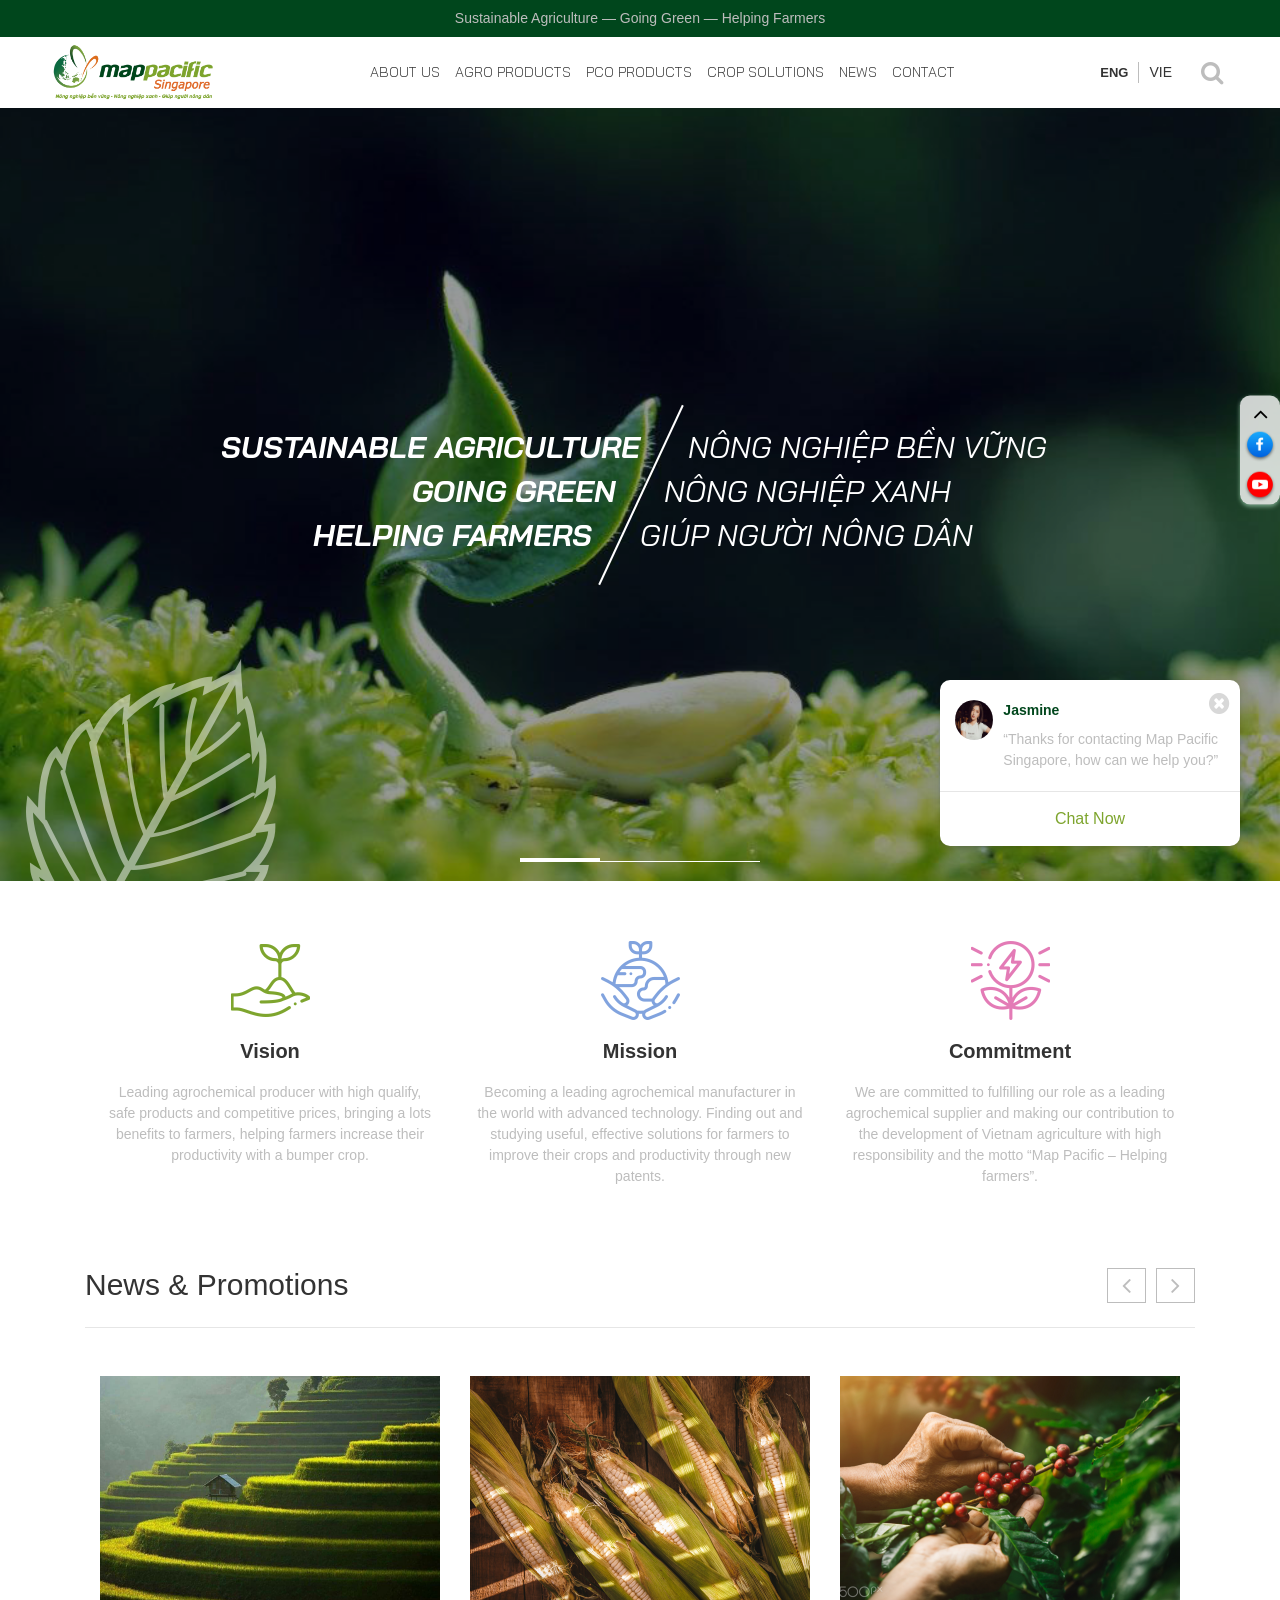
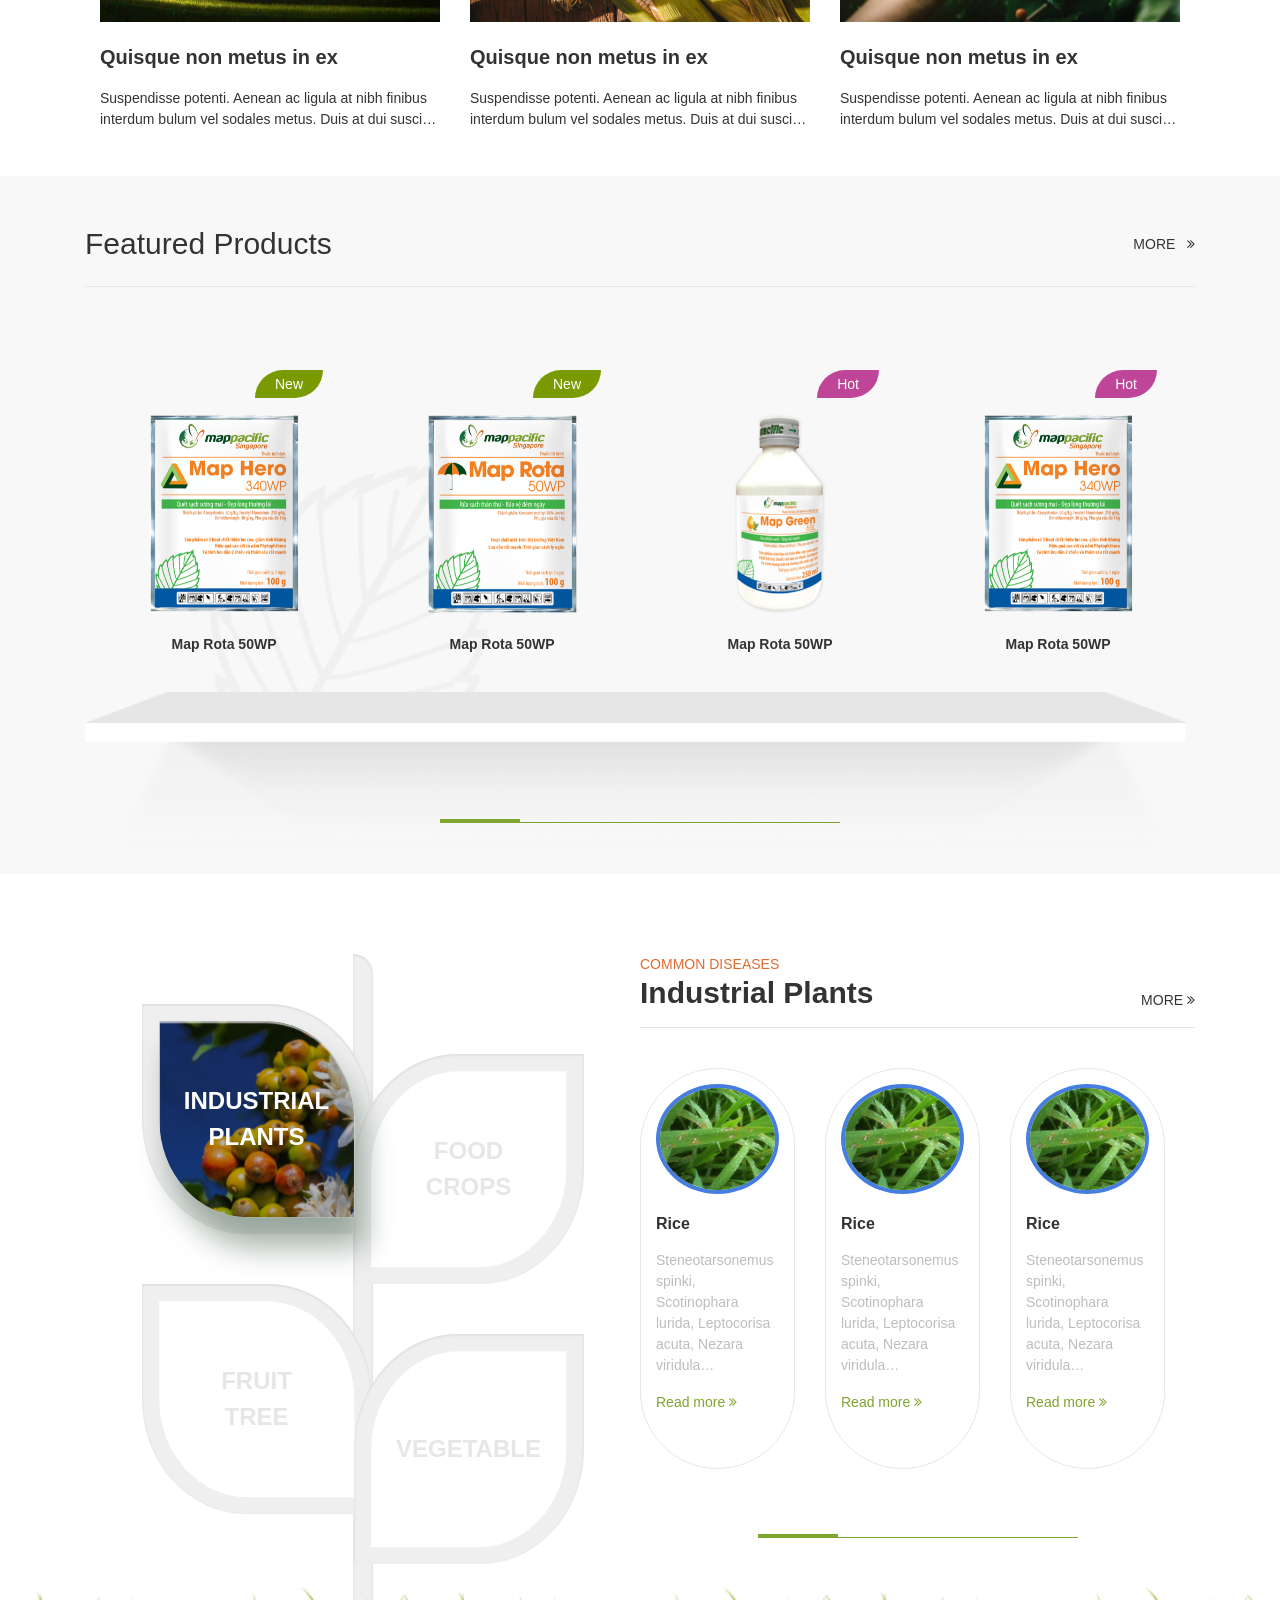
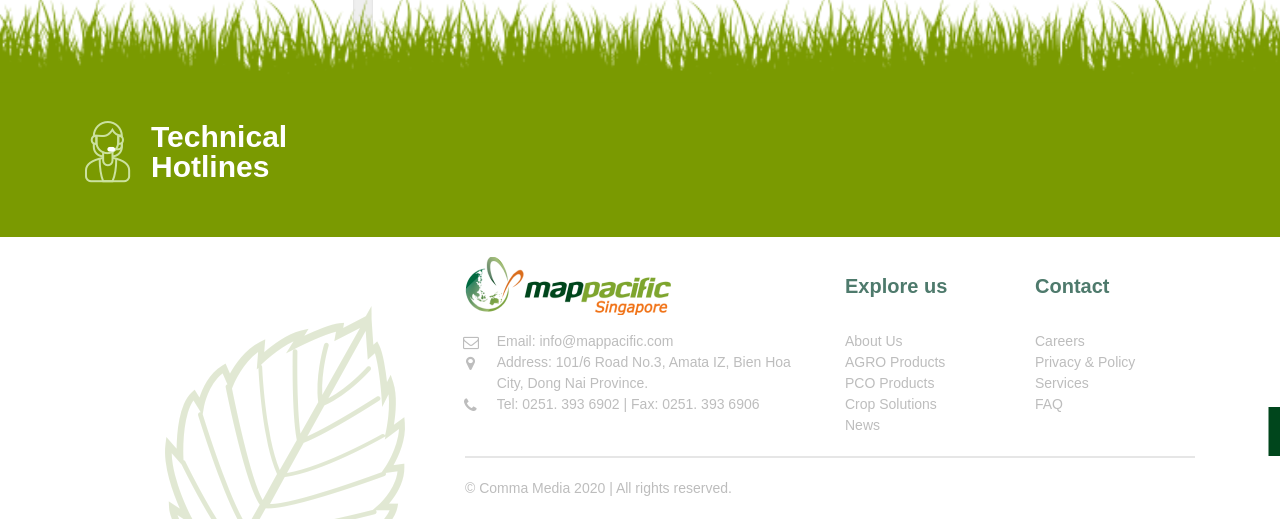
==== commit 3aee8af6: "cach lyyyy" ====
--- a/index.html
+++ b/index.html
@@ -24,19 +24,19 @@
     <div class="intro fs-14 bg-green-up text-center py-2">
         Sustainable Agriculture — Going Green — Helping Farmers 
     </div>
-     <header class="header-main">
+     <header class="header-main" data-aos="flip-up" data-aos-duration="900" data-aos-delay="100">
         <div class="container-fluid px-0 px-md-5">
             <nav class="navbar navbar-expand-lg" id="menuToggle">
-                <a data-aos="flip-up" data-aos-duration="900" class="navbar-brand" href="index.html">
+                <a class="navbar-brand" href="index.html">
                     <img src="/images/9876a6e9296ea6d81ca60ef5db9317ae3392af33.png" alt="logo">
                 </a>
                 <button  class="navbar-toggler menuBtn" type="button" data-toggle="collapse" data-target="#navbarTogglerDemo" aria-controls="navbarTogglerDemo" aria-expanded="false" aria-label="Toggle navigation"  >
                     <span class="lines"></span>
                 </button>
-                <div class="mainMenu navbar-collapse mainMenu collapse" id="navbarTogglerDemo" data-aos="flip-up" data-aos-duration="900">
-                    <ul class="navbar-nav ">
+                <div class="mainMenu navbar-collapse mainMenu collapse" id="navbarTogglerDemo">
+                    <ul class="navbar-nav">
                         <li >
-                            <a  href="#">
+                            <a  href="about.html">
                                 about us
                             </a>
                         </li>
@@ -46,22 +46,22 @@
                             </a>
                         </li>
                         <li >
-                            <a  href="#">
+                            <a  href="pco-products.html">
                                pco products
                             </a>
                         </li>
                         <li >
-                            <a  href="#">
+                            <a  href="crop-solutions.html">
                                crop solutions 
                             </a>
                         </li>
                         <li >
-                            <a  href="#">
+                            <a  href="news.html">
                                news 
                             </a>
                         </li>
                         <li >
-                            <a  href="#">
+                            <a  href="contact.html">
                                contact 
                             </a>
                         </li>
@@ -93,7 +93,26 @@
         </div>
     </header>
     <!-- HEADER -->
-    <div class="banner">
+    <div class="banner" data-aos="zoom-in" data-aos-duration="900">
+       
+        <div class="support d-md-block d-none">
+            <div class="infor">
+                <div class="avatar">
+                    <img src="./images/avatar.png" class="img-fluid" alt="avatar">
+                </div>
+                <div class="both">
+                    <div class="name c-green-up font-weight-bold mb-2">
+                        Jasmine
+                    </div>
+                    <div class="desc">
+                        “Thanks for contacting Map Pacific Singapore, how can we help you?”
+                    </div>
+                </div>
+            </div>
+            <div class="contact text-center">
+                <button type="button" class="btn btn-link c-green">Chat Now</button>
+            </div>
+        </div>
         <div class="banner-main">
             <div class="banner-main__slide">
                 <div class="slide-image">
@@ -105,14 +124,14 @@
                             <div class="col-md-12">
                                 <div class="row ">
                                     <div class="col-6 text-right pr-0">
-                                        <h1 data-aos="fade-right" data-aos-delay="300" class="fs-30 heading-banner-left font-weight-bold text-uppercase font-italic">Sustainable Agriculture</h1>
-                                        <h1 data-aos="fade-right" data-aos-delay="500" class="fs-30 heading-banner-left font-weight-bold text-uppercase font-italic">Going Green</h1>
-                                        <h1 data-aos="fade-right" data-aos-delay="700" class="fs-30 heading-banner-left font-weight-bold text-uppercase font-italic">Helping Farmers</h1>
+                                        <h1 class="fs-30 heading-banner-left font-weight-bold text-uppercase font-italic">Sustainable Agriculture</h1>
+                                        <h1 class="fs-30 heading-banner-left font-weight-bold text-uppercase font-italic">Going Green</h1>
+                                        <h1 class="fs-30 heading-banner-left font-weight-bold text-uppercase font-italic">Helping Farmers</h1>
                                     </div>
                                     <div class="col-6 text-left pl-0">
-                                        <h1 data-aos="fade-left" data-aos-delay="300" class="fs-30 font-weight-normal heading-banner-right text-uppercase font-italic">Nông nghiệp bền vững</h1>
-                                        <h1 data-aos="fade-left" data-aos-delay="500" class="fs-30 font-weight-normal heading-banner-right text-uppercase font-italic">Nông nghiệp xanh</h1>
-                                        <h1 data-aos="fade-left" data-aos-delay="700" class="fs-30 font-weight-normal heading-banner-right text-uppercase font-italic">Giúp người nông dân</h1>
+                                        <h1 class="fs-30 font-weight-normal heading-banner-right text-uppercase font-italic">Nông nghiệp bền vững</h1>
+                                        <h1 class="fs-30 font-weight-normal heading-banner-right text-uppercase font-italic">Nông nghiệp xanh</h1>
+                                        <h1  class="fs-30 font-weight-normal heading-banner-right text-uppercase font-italic">Giúp người nông dân</h1>
                                     </div>
                                 </div>
                             </div>
@@ -130,14 +149,14 @@
                             <div class="col-md-12">
                                 <div class="row ">
                                     <div class="col-6 text-right pr-0">
-                                        <h1 data-aos="fade-right" class="fs-30 heading-banner-left font-weight-bold text-uppercase font-italic">Sustainable Agriculture</h1>
-                                        <h1 data-aos="fade-right" class="fs-30 heading-banner-left font-weight-bold text-uppercase font-italic">Going Green</h1>
-                                        <h1 data-aos="fade-right" class="fs-30 heading-banner-left font-weight-bold text-uppercase font-italic">Helping Farmers</h1>
+                                        <h1 class="fs-30 heading-banner-left font-weight-bold text-uppercase font-italic">Sustainable Agriculture</h1>
+                                        <h1 class="fs-30 heading-banner-left font-weight-bold text-uppercase font-italic">Going Green</h1>
+                                        <h1 class="fs-30 heading-banner-left font-weight-bold text-uppercase font-italic">Helping Farmers</h1>
                                     </div>
                                     <div class="col-6 text-left pl-0">
-                                        <h1 data-aos="fade-left" class="fs-30 font-weight-normal heading-banner-right text-uppercase font-italic">Nông nghiệp bền vững</h1>
-                                        <h1 data-aos="fade-left" class="fs-30 font-weight-normal heading-banner-right text-uppercase font-italic">Nông nghiệp xanh</h1>
-                                        <h1 data-aos="fade-left" class="fs-30 font-weight-normal heading-banner-right text-uppercase font-italic">Giúp người nông dân</h1>
+                                        <h1 class="fs-30 font-weight-normal heading-banner-right text-uppercase font-italic">Nông nghiệp bền vững</h1>
+                                        <h1 class="fs-30 font-weight-normal heading-banner-right text-uppercase font-italic">Nông nghiệp xanh</h1>
+                                        <h1 class="fs-30 font-weight-normal heading-banner-right text-uppercase font-italic">Giúp người nông dân</h1>
                                     </div>
                                 </div>
                             </div>
@@ -155,14 +174,14 @@
                             <div class="col-md-12">
                                 <div class="row ">
                                     <div class="col-6 text-right pr-0">
-                                        <h1 data-aos="fade-right" class="fs-30 heading-banner-left font-weight-bold text-uppercase font-italic">Sustainable Agriculture</h1>
-                                        <h1 data-aos="fade-right" class="fs-30 heading-banner-left font-weight-bold text-uppercase font-italic">Going Green</h1>
-                                        <h1 data-aos="fade-right" class="fs-30 heading-banner-left font-weight-bold text-uppercase font-italic">Helping Farmers</h1>
+                                        <h1 class="fs-30 heading-banner-left font-weight-bold text-uppercase font-italic">Sustainable Agriculture</h1>
+                                        <h1 class="fs-30 heading-banner-left font-weight-bold text-uppercase font-italic">Going Green</h1>
+                                        <h1 class="fs-30 heading-banner-left font-weight-bold text-uppercase font-italic">Helping Farmers</h1>
                                     </div>
                                     <div class="col-6 text-left pl-0">
-                                        <h1 data-aos="fade-left" class="fs-30 font-weight-normal heading-banner-right text-uppercase font-italic">Nông nghiệp bền vững</h1>
-                                        <h1 data-aos="fade-left" class="fs-30 font-weight-normal heading-banner-right text-uppercase font-italic">Nông nghiệp xanh</h1>
-                                        <h1 data-aos="fade-left" class="fs-30 font-weight-normal heading-banner-right text-uppercase font-italic">Giúp người nông dân</h1>
+                                        <h1 class="fs-30 font-weight-normal heading-banner-right text-uppercase font-italic">Nông nghiệp bền vững</h1>
+                                        <h1 class="fs-30 font-weight-normal heading-banner-right text-uppercase font-italic">Nông nghiệp xanh</h1>
+                                        <h1 class="fs-30 font-weight-normal heading-banner-right text-uppercase font-italic">Giúp người nông dân</h1>
                                     </div>
                                 </div>
                             </div>
@@ -171,7 +190,6 @@
                 </div>
             </div>
         </div>
-        
     </div>
     <div class="intro" data-aos="fade-down" data-aos-delay="1100" >
         <div class="container">
@@ -287,7 +305,9 @@
                 <div class="slide-products" data-aos="zoom-out-down" data-aos-duration="500">
                     <div class="slide-products-inner text-center">
                         <div class="sticket mb-3">
-                            <!-- <img src="./images/tag-new.png" alt="tag"> -->
+                            <div class="sticket-new">
+                                New
+                            </div>
                         </div>
                         <div class="image">
                             <img src="./images/product3.png" alt="pic">
@@ -299,7 +319,9 @@
                     </div>
                     <div class="slide-products-inner text-center">
                         <div class="sticket mb-3">
-                            <img src="./images/tag-new.png" alt="">
+                            <div class="sticket-new">
+                                New
+                            </div>
                         </div>
                         <div class="image">
                             <img src="./images/product1.png" alt="pic">
@@ -311,7 +333,9 @@
                     </div>
                     <div class="slide-products-inner text-center">
                         <div class="sticket mb-3">
-                            <img src="./images/tag-hot.png" alt="">
+                            <div class="sticket-hot">
+                                Hot
+                            </div>
                         </div>
                         <div class="image">
                             <img src="./images/product2.png" alt="pic">
@@ -323,7 +347,9 @@
                     </div>
                     <div class="slide-products-inner text-center">
                         <div class="sticket mb-3">
-                            <img src="./images/tag-new.png" alt="tag">
+                            <div class="sticket-hot">
+                                Hot
+                            </div>
                         </div>
                         <div class="image">
                             <img src="./images/product3.png" alt="pic">
@@ -335,7 +361,9 @@
                     </div>
                     <div class="slide-products-inner text-center">
                         <div class="sticket mb-3">
-                            <img src="./images/tag-new.png" alt="">
+                            <div class="sticket-hot">
+                                Hot
+                            </div>
                         </div>
                         <div class="image">
                             <img src="./images/product4.png" alt="pic">
@@ -362,7 +390,6 @@
                             <a class="c-black fs-14 btn-more" href="#" role="button">MORE <i class="fa fa-angle-double-right" aria-hidden="true"></i></a>
                         </div>
                         <div data-aos="zoom-in" data-aos-duration="700" class="common-wrapper nav nav-tabs" id="nav-tab" role="tablist">
-                           
                             <div class="common-left-inner active font-weight-bold fs-24" id="common-1-tab" data-toggle="tab" href="#common-1" role="tab" aria-controls="common-1" aria-selected="true">
                                 <div class="title text-uppercase text-center">
                                     Industrial <span> Plants</span> 
@@ -372,33 +399,30 @@
                                 <div class="title text-uppercase text-center">
                                     Food <span> Crops</span> 
                                 </div>
-                                
                             </div>
                             <div  class="common-left-inner font-weight-bold fs-24" id="common-3-tab" data-toggle="tab" href="#common-3" role="tab" aria-controls="common-3" aria-selected="false">
                                 <div class="title text-uppercase text-center">
                                     Fruit <span> Tree</span> 
                                 </div>
-                                
                             </div>
                             <div class="common-left-inner font-weight-bold fs-24" id="common-4-tab" data-toggle="tab" href="#common-4" role="tab" aria-controls="common-4" aria-selected="false">
                                 <div class="title text-uppercase text-center">
                                     Vegetable 
                                 </div>
-                                
                             </div>
                           </div>
                     </div>
-                
-                
                 </div>
                 <div class="col-md-6 pl-md-0">
                     <div class="common-right" data-aos="fade-down" data-aos-delay="300">
                         <div class="tab-content" id="nav-tabContent">
                             <div class="tab-pane fade show active " id="common-1" role="tabpanel" aria-labelledby="common-1-tab">
                                 <div class="common-right__inner">
-                                    <div class="position-relative common-right-title">
-                                        <span class="d-block text-uppercase c-orange font-weight-normal fs-14">common diseases</span>
-                                        <h2 class="fs-30 font-weight-bold heading c-black ">Food Crops</h2>
+                                    <div class="position-relative common-right-title pb-3">
+                                        <div class="both">
+                                            <span class="d-block text-uppercase c-orange font-weight-normal fs-14">common diseases</span>
+                                            <h2 class="fs-30 font-weight-bold heading c-black ">Industrial Plants </h2>
+                                        </div>
                                         <a class="c-black fs-14 btn-more" href="#" role="button">MORE <i class="fa fa-angle-double-right" aria-hidden="true"></i></a>
                                     </div>
                                     <div class="common-slide">
@@ -451,9 +475,11 @@
                             </div>
                             <div class="tab-pane fade" id="common-2" role="tabpanel" aria-labelledby="common-2-tab">
                                 <div class="common-right__inner">
-                                    <div class="position-relative common-right-title">
-                                        <span class="d-block text-uppercase c-orange font-weight-normal fs-14">common diseases</span>
-                                        <h2 class="fs-30 font-weight-bold heading c-black">Industrial Plants</h2>
+                                    <div class="position-relative common-right-title pb-3">
+                                        <div class="both">
+                                            <span class="d-block text-uppercase c-orange font-weight-normal fs-14">common diseases</span>
+                                            <h2 class="fs-30 font-weight-bold heading c-black ">Food Crops</h2>
+                                        </div>
                                         <a class="c-black fs-14 btn-more" href="#" role="button">MORE <i class="fa fa-angle-double-right" aria-hidden="true"></i></a>
                                     </div>
                                     <div class="common-slide">
@@ -506,9 +532,11 @@
                             </div>
                             <div class="tab-pane fade" id="common-3" role="tabpanel" aria-labelledby="common-3-tab">
                                 <div class="common-right__inner">
-                                    <div class="position-relative common-right-title">
-                                        <span class="d-block text-uppercase c-orange font-weight-normal fs-14">common diseases</span>
-                                        <h2 class="fs-30 font-weight-bold heading c-black">Fruit Trees</h2>
+                                    <div class="position-relative common-right-title pb-3">
+                                        <div class="both">
+                                            <span class="d-block text-uppercase c-orange font-weight-normal fs-14">common diseases</span>
+                                            <h2 class="fs-30 font-weight-bold heading c-black ">Fruit Trees</h2>
+                                        </div>
                                         <a class="c-black fs-14 btn-more" href="#" role="button">MORE <i class="fa fa-angle-double-right" aria-hidden="true"></i></a>
                                     </div>
                                     <div class="common-slide">
@@ -561,9 +589,11 @@
                             </div>
                             <div class="tab-pane fade" id="common-4" role="tabpanel" aria-labelledby="common-4-tab"> 
                                 <div class="common-right__inner">
-                                    <div class="position-relative common-right-title">
-                                        <span class="d-block text-uppercase c-orange font-weight-normal fs-14">common diseases</span>
-                                        <h2 class="fs-30 font-weight-bold heading c-black">Vegetable</h2>
+                                    <div class="position-relative common-right-title pb-3">
+                                        <div class="both">
+                                            <span class="d-block text-uppercase c-orange font-weight-normal fs-14">common diseases</span>
+                                            <h2 class="fs-30 font-weight-bold heading c-black ">Vegetable</h2>
+                                        </div>
                                         <a class="c-black fs-14 btn-more" href="#" role="button">MORE <i class="fa fa-angle-double-right" aria-hidden="true"></i></a>
                                     </div>
                                     <div class="common-slide">
@@ -818,7 +848,18 @@
             </div>
         </div>
     </footer>
-
+    <!-- SOCIAL -->
+    <div class="social">
+        <a href="#">
+            <i class="fa fa-angle-up d-lg-block d-md-block d-none" aria-hidden="true"></i>
+        </a>
+        <a href="#">
+            <img src="./images/fbsocial.png" class="img-fluid" alt="social">
+        </a>
+        <a href="#">
+            <img src="./images/utubesocial.png" class="img-fluid" alt="social">
+        </a>
+    </div>
    
 
     <!-- JS -->
--- a/css/main.css
+++ b/css/main.css
@@ -63,6 +63,9 @@
 
 .fs-12 {
   font-size: 12px; }
+
+.fs-13 {
+  font-size: 13px; }
 
 .fs-14 {
   font-size: 14px; }
@@ -322,13 +325,132 @@
     transform: translateX(0);
     transition: all 0.4s ease; }
   .form-control:focus {
-    border-color: transparent;
-    outline: 0;
     box-shadow: none; }
   .form-control:focus::placeholder {
     transform: translateX(10%);
     opacity: 0 !important; }
 
+.button {
+  right: 0;
+  display: flex; }
+  .button-prev {
+    cursor: pointer;
+    margin-right: 10px;
+    border: 1px solid #BDBDBD;
+    transition: all 0.3s ease; }
+    .button-prev i {
+      font-size: 25px;
+      padding: 4px 14px;
+      transition: all 0.3s ease; }
+    .button-prev:hover {
+      border-color: #7EA52E; }
+      .button-prev:hover i {
+        color: #333333; }
+  .button-next {
+    cursor: pointer;
+    border: 1px solid #BDBDBD;
+    transition: all 0.3s ease; }
+    .button-next i {
+      font-size: 25px;
+      padding: 4px 14px;
+      transition: all 0.3s ease; }
+    .button-next:hover {
+      border-color: #7EA52E; }
+      .button-next:hover i {
+        color: #333333; }
+  .button-detail-prev {
+    cursor: pointer;
+    margin-right: 10px;
+    transition: all 0.3s ease; }
+    .button-detail-prev i {
+      font-size: 25px;
+      padding: 4px 14px;
+      transition: all 0.3s ease; }
+    .button-detail-prev:hover {
+      border-color: #7EA52E; }
+      .button-detail-prev:hover i {
+        color: #333333; }
+  .button-detail-next {
+    cursor: pointer;
+    transition: all 0.3s ease; }
+    .button-detail-next i {
+      font-size: 25px;
+      padding: 4px 14px;
+      transition: all 0.3s ease; }
+    .button-detail-next:hover {
+      border-color: #7EA52E; }
+      .button-detail-next:hover i {
+        color: #333333; }
+
+.pagination li {
+  display: flex;
+  align-items: center;
+  margin-right: 12px; }
+  .pagination li a {
+    border: none;
+    position: relative;
+    font-size: 14px;
+    color: #989898;
+    margin-bottom: 0;
+    padding: 2px 8px;
+    background: transparent; }
+    .pagination li a span i {
+      font-size: 32px; }
+    .pagination li a:hover {
+      background: #7EA52E;
+      color: #fff;
+      font-weight: bold;
+      border-radius: 50%; }
+    .pagination li a .button-prev {
+      color: #000; }
+    .pagination li a .button-next {
+      color: #000; }
+
+.pagination .active a {
+  background: #7EA52E;
+  border-radius: 50%;
+  font-size: 14px;
+  font-weight: bold;
+  color: #fff !important; }
+
+.pagination li [aria-label="Previous"]:hover {
+  background: transparent;
+  color: #000; }
+
+.pagination li [aria-label="Next"]:hover {
+  background: transparent;
+  color: #000; }
+
+.pagination li [aria-label="Previous"] {
+  color: #BDBDBD; }
+
+.pagination li [aria-label="Next"] {
+  color: #BDBDBD; }
+
+.sticket {
+  width: 100%;
+  height: 28px;
+  display: flex;
+  justify-content: flex-end; }
+  .sticket-new {
+    background: #7A9A01;
+    color: #fff;
+    display: flex;
+    align-items: center;
+    padding: 0 20px;
+    border-radius: 100px 0 100px 0;
+    text-transform: normal;
+    font-weight: 400; }
+  .sticket-hot {
+    background: #BE4598;
+    color: #fff;
+    display: flex;
+    align-items: center;
+    padding: 0 20px;
+    border-radius: 100px 0 100px 0;
+    text-transform: normal;
+    font-weight: 400; }
+
 .divide {
   height: 1px;
   width: 100%;
@@ -336,9 +458,11 @@
 
 @keyframes rotation {
   0% {
-    transform: rotate(0); }
+    opacity: 0;
+    transform: translate(40px, -100%) rotate(25deg); }
   100% {
-    transform: rotate(360deg); } }
+    opacity: 1;
+    transform: translate(0, -50%) rotate(25deg); } }
 
 @keyframes rotation2 {
   0% {
@@ -426,6 +550,544 @@
     .dropdown-menu a:hover {
       background: #f3f4f7; }
 
+.crop-solutions .position-relative {
+  display: flex;
+  justify-content: space-between;
+  padding-bottom: 15px; }
+
+.crop-solutions .common-left {
+  padding-right: 80px; }
+
+.crop-solutions .common-right {
+  padding-left: 20px; }
+  .crop-solutions .common-right .tab-content .tab-pane:nth-child(1) .common-right__inner .common-pagination__inner img {
+    border: 4px solid #467EE0; }
+  .crop-solutions .common-right .tab-content .tab-pane:nth-child(2) .common-right__inner .common-pagination__inner img {
+    border: 4px solid #7EA52E; }
+  .crop-solutions .common-right .tab-content .tab-pane:nth-child(3) .common-right__inner .common-pagination__inner img {
+    border: 4px solid #DF6A2E; }
+  .crop-solutions .common-right .tab-content .tab-pane:nth-child(4) .common-right__inner .common-pagination__inner img {
+    border: 4px solid #BE4598; }
+
+.crop-solutions .common-right__inner .position-relative {
+  align-items: flex-start !important; }
+
+.crop-solutions .common-right__inner .dropdown-toggle {
+  border: 1px solid #D8D8D8;
+  box-shadow: 0 15px 36px -10px rgba(64, 78, 13, 0.5);
+  border-radius: 10px;
+  padding-bottom: 10px;
+  padding-left: 20px;
+  padding-right: 20px;
+  padding-top: 10px; }
+  .crop-solutions .common-right__inner .dropdown-toggle:after {
+    margin-left: 15px; }
+
+.crop-solutions .common-right__inner .dropdown-menu {
+  width: 100%;
+  border: 1px solid #D8D8D8;
+  box-shadow: 0 15px 36px -10px rgba(64, 78, 13, 0.5);
+  border-radius: 10px;
+  transform: translate3d(0px, 50px, 0px) !important; }
+  .crop-solutions .common-right__inner .dropdown-menu a {
+    white-space: normal;
+    font-size: 14px;
+    font-weight: 400;
+    color: #333333 !important; }
+    .crop-solutions .common-right__inner .dropdown-menu a:not(:last-child) {
+      border-bottom: 1px solid #D8D8D8; }
+
+.crop-solutions .common-right__inner .common-pagination__wrapper {
+  padding-top: 50px;
+  padding-bottom: 60px; }
+
+.crop-solutions .common-right__inner .common-pagination__inner {
+  height: auto;
+  padding: 15px  15px 55px 15px;
+  border: 1px solid #E6E6E6;
+  border-radius: 110px;
+  transition: all 0.4s ease;
+  cursor: pointer;
+  margin-bottom: 40px; }
+  .crop-solutions .common-right__inner .common-pagination__inner .descreption p {
+    margin: 0; }
+  .crop-solutions .common-right__inner .common-pagination__inner:hover {
+    box-shadow: 10px 30px 20px 0 rgba(28, 61, 37, 0.2); }
+  .crop-solutions .common-right__inner .common-pagination__inner img {
+    margin-bottom: 20px;
+    border-radius: 50%;
+    min-height: 120px;
+    object-fit: cover;
+    width: auto; }
+  .crop-solutions .common-right__inner .common-pagination__inner .btn-more {
+    position: relative; }
+
+.crop-solutions .common-right__inner nav .pagination {
+  justify-content: flex-end; }
+
+/* RESPONSIVE FOR IPAD  PRO*/
+@media (min-width: 1024px) and (max-width: 1366px) {
+  .crop-solutions .common-left {
+    padding: 0; }
+  .crop-solutions .common-right {
+    padding: 0; }
+  .crop-solutions .common-right__inner .dropdown-toggle {
+    padding-left: 10px;
+    padding-right: 10px; }
+  .crop-solutions .common-right__inner .common-pagination__wrapper {
+    padding-top: 30px; }
+  .crop-solutions .common-right__inner .common-pagination__inner {
+    padding: 10px 10px 55px 10px; }
+  .crop-solutions .common-right__inner .common-pagination__inner img {
+    min-height: 110px !important; } }
+
+@media (min-width: 768px) and (max-width: 1023px) {
+  .crop-solutions .common-left {
+    padding: 0; }
+  .crop-solutions .common-right {
+    padding: 0; }
+  .crop-solutions .position-relative {
+    flex-direction: column;
+    align-items: flex-start; }
+  .crop-solutions .common-right__inner .dropdown-toggle {
+    padding-left: 10px;
+    padding-right: 10px; }
+  .crop-solutions .common-right__inner .common-pagination__wrapper {
+    padding-top: 30px; }
+  .crop-solutions .common-right__inner .common-pagination__inner {
+    padding: 10px 10px 55px 10px; }
+  .common .common-right-title .dropdown {
+    margin-top: 10px; } }
+
+@media (max-width: 767px) {
+  .common {
+    padding-top: 40px;
+    position: relative;
+    margin-bottom: -20px; }
+  .crop-solutions .common-left {
+    padding: 0; }
+  .crop-solutions .common-right {
+    padding: 0; }
+  .crop-solutions .common-right__inner .dropdown-toggle {
+    padding-left: 10px;
+    padding-right: 10px; }
+  .crop-solutions .common-right__inner .common-pagination__wrapper {
+    padding-top: 30px; }
+  .crop-solutions .common-right__inner .common-pagination__inner {
+    padding: 10px 10px 55px 10px; } }
+
+img {
+  max-width: 100%;
+  height: auto;
+  vertical-align: middle;
+  display: inline-block; }
+
+/* Main CSS */
+.gallery-wrapper {
+  padding-bottom: 50px;
+  padding-top: 30px; }
+  .gallery-wrapper .category {
+    padding-top: 0; }
+
+.grid-wrapper {
+  padding-left: 15px; }
+
+.grid-wrapper > div {
+  display: flex;
+  justify-content: center;
+  align-items: center;
+  flex-direction: column;
+  position: relative; }
+  .grid-wrapper > div:hover .title {
+    opacity: 1;
+    bottom: 0; }
+  .grid-wrapper > div .title {
+    position: absolute;
+    bottom: 5%;
+    left: 0;
+    opacity: 0;
+    width: 100%;
+    background: #000;
+    padding: 12px 20px;
+    font-weight: bold;
+    color: #fff;
+    display: block;
+    transition: 0.4s ease; }
+
+.grid-wrapper > div > a {
+  width: 100%;
+  height: 100%; }
+  .grid-wrapper > div > a img {
+    width: 100%;
+    height: 100%;
+    object-fit: cover; }
+
+.grid-wrapper {
+  display: grid;
+  grid-gap: 30px;
+  grid-template-columns: repeat(auto-fit, minmax(150px, 1fr));
+  grid-auto-rows: 180px;
+  grid-auto-flow: dense;
+  margin-bottom: 50px; }
+
+.grid-wrapper .video::after {
+  pointer-events: none;
+  content: '';
+  position: absolute;
+  height: 50px;
+  width: 50px;
+  left: 50%;
+  top: 50%;
+  transform: translate(-50%, -50%);
+  background: url(../../images/play.png) no-repeat center center/cover; }
+
+.grid-wrapper .wide {
+  grid-column: span 2; }
+
+.grid-wrapper .tall {
+  grid-row: span 2; }
+
+.grid-wrapper .big {
+  grid-row: span 2;
+  grid-column: span 2; }
+
+.show-more {
+  border: 1px solid #CCCCCC;
+  border-radius: 5px;
+  padding: 10px 20px;
+  width: 30%;
+  transition: 0.3s cubic-bezier(0.77, 0, 0.175, 1);
+  position: relative; }
+  .show-more:hover {
+    color: white;
+    background: #000; }
+
+@media (min-width: 768px) and (max-width: 1023px) {
+  .grid-wrapper {
+    grid-gap: 15px; } }
+
+@media (max-width: 767px) {
+  .grid-wrapper {
+    grid-gap: 15px;
+    padding-left: 0; }
+  .show-more {
+    width: 50%; } }
+
+.wrapper-contact {
+  margin-top: 50px;
+  border-top: 5px solid #00461C; }
+  .wrapper-contact .category {
+    padding-top: 20px; }
+  .wrapper-contact .card {
+    cursor: pointer;
+    border: none;
+    border-radius: 0;
+    border-bottom: 1px solid #979797; }
+    .wrapper-contact .card .card-header[aria-expanded="true"] {
+      background: #00461C; }
+      .wrapper-contact .card .card-header[aria-expanded="true"] h5 {
+        color: #fff; }
+      .wrapper-contact .card .card-header[aria-expanded="true"] h5:after {
+        color: #fff;
+        content: "\f068";
+        font-family: "FontAwesome"; }
+    .wrapper-contact .card .card-header {
+      border: none;
+      background: transparent;
+      padding: 0; }
+      .wrapper-contact .card .card-header a {
+        font-size: 14px;
+        color: #000; }
+        .wrapper-contact .card .card-header a:focus {
+          text-decoration: none; }
+      .wrapper-contact .card .card-header h5 {
+        position: relative;
+        color: #666666;
+        padding: 15px 10px; }
+        .wrapper-contact .card .card-header h5:after {
+          content: '\f067 ';
+          position: absolute;
+          top: 50%;
+          right: 10px;
+          transform: translateY(-50%);
+          font-family: "FontAwesome";
+          cursor: pointer;
+          font-style: normal;
+          font-weight: lighter; }
+    .wrapper-contact .card .contact-detail {
+      padding-top: 10px;
+      padding-bottom: 20px;
+      padding-right: 10px;
+      padding-left: 10px; }
+      .wrapper-contact .card .contact-detail p {
+        font-weight: normal;
+        margin: 0; }
+  .wrapper-contact .content-main {
+    padding-top: 20px;
+    padding-bottom: 60px; }
+    .wrapper-contact .content-main .content-map {
+      max-height: 475px; }
+    .wrapper-contact .content-main .content-form {
+      margin-top: 50px; }
+      .wrapper-contact .content-main .content-form sup {
+        color: red; }
+      .wrapper-contact .content-main .content-form .form-group {
+        margin-bottom: 20px; }
+        .wrapper-contact .content-main .content-form .form-group .form-control {
+          height: calc(2.25rem + 10px);
+          background: #F6F9FA; }
+        .wrapper-contact .content-main .content-form .form-group textarea.form-control {
+          height: auto; }
+        .wrapper-contact .content-main .content-form .form-group label {
+          color: #666666; }
+        .wrapper-contact .content-main .content-form .form-group textarea {
+          resize: none; }
+      .wrapper-contact .content-main .content-form button {
+        padding: 15px 0;
+        width: 40%; }
+      .wrapper-contact .content-main .content-form button:hover {
+        color: #fff; }
+      .wrapper-contact .content-main .content-form-title {
+        color: #000;
+        padding-bottom: 20px;
+        border-bottom: 1px solid #E6E6E6; }
+      .wrapper-contact .content-main .content-form-intro {
+        color: #666666;
+        margin-top: 16px; }
+  .wrapper-contact .collapse:not(.show) {
+    display: none !important; }
+
+@media (min-width: 768px) and (max-width: 1023px) {
+  .wrapper-contact .content-main {
+    padding-bottom: 20px; }
+  .wrapper-contact .content-main .content-form {
+    margin-top: 20px; } }
+
+@media (max-width: 767px) {
+  .wrapper-contact .content-main {
+    padding-bottom: 20px; }
+  .wrapper-contact .content-main .content-form {
+    margin-top: 20px; } }
+
+.news-wrapper {
+  padding-top: 30px; }
+  .news-wrapper .category {
+    padding-top: 0; }
+
+.wrapper-news-content {
+  padding-left: 15px; }
+  .wrapper-news-content .news-main-inner .content {
+    display: -webkit-box !important;
+    position: relative;
+    height: 40px;
+    line-height: 1.5;
+    overflow: hidden;
+    -webkit-line-clamp: 2;
+    -webkit-box-orient: vertical;
+    text-overflow: ellipsis; }
+  .wrapper-news-content .news-main-inner img {
+    width: 100%;
+    max-height: 180px; }
+  .wrapper-news-content nav .pagination {
+    justify-content: flex-end; }
+
+/* RESPONSIVE FOR IPAD  PRO*/
+@media (min-width: 1024px) and (max-width: 1366px) {
+  .wrapper-news {
+    padding-left: 0; }
+  .wrapper-news-content {
+    padding-left: 0; } }
+
+@media (min-width: 768px) and (max-width: 1023px) {
+  .wrapper-news {
+    padding-left: 0; }
+  .wrapper-news-content {
+    padding-left: 0; } }
+
+@media (max-width: 767px) {
+  .wrapper-news {
+    padding-left: 0; }
+  .wrapper-news-content {
+    padding-left: 0; } }
+
+.news-detail {
+  padding-left: 30px;
+  padding-top: 30px; }
+  .news-detail-content {
+    padding-bottom: 90px; }
+    .news-detail-content .content-heading {
+      border-bottom: 1px solid #BDBDBD; }
+    .news-detail-content .content-main {
+      padding-top: 20px;
+      padding-bottom: 10px;
+      border-bottom: 1px solid #BDBDBD;
+      margin-bottom: 15px; }
+      .news-detail-content .content-main p {
+        color: #666666; }
+      .news-detail-content .content-main img {
+        display: block; }
+    .news-detail-content .social-link {
+      justify-content: flex-start; }
+      .news-detail-content .social-link .social-item {
+        margin-left: 0;
+        margin-right: 10px; }
+  .news-detail-relative .position-relative .button-prev {
+    border: none;
+    margin: 0; }
+  .news-detail-relative .position-relative .button-next {
+    border: none; }
+  .news-detail-relative .slide {
+    padding-bottom: 30px; }
+    .news-detail-relative .slide-inner {
+      margin: 0 10px; }
+      .news-detail-relative .slide-inner img {
+        max-height: 180px; }
+
+@media (min-width: 1024px) and (max-width: 1366px) {
+  .news-detail {
+    padding-left: 15px; } }
+
+@media (min-width: 768px) and (max-width: 1023px) {
+  .news-detail {
+    padding-left: 15px; }
+  .news-detail .news-detail-content {
+    padding-bottom: 40px; }
+  .news-detail-relative .slide {
+    padding-bottom: 0; } }
+
+@media (max-width: 767px) {
+  .news-detail .news-detail-content {
+    padding-bottom: 40px; }
+  .news-detail {
+    padding-left: 0; } }
+
+.crop-detail {
+  padding-top: 80px; }
+  .crop-detail .common {
+    padding: 0;
+    margin: 0; }
+    .crop-detail .common-right {
+      padding-left: 20px; }
+      .crop-detail .common-right .common-slide-detail .common-slide__inner img {
+        min-height: 120px !important; }
+      .crop-detail .common-right .tab-content .tab-pane:nth-child(1) .common-right__inner .slide-detail .slide-detail__wrapper img {
+        border: 4px solid #467EE0; }
+      .crop-detail .common-right .tab-content .tab-pane:nth-child(2) .common-right__inner .slide-detail .slide-detail__wrapper img {
+        border: 4px solid #7EA52E; }
+      .crop-detail .common-right .tab-content .tab-pane:nth-child(3) .common-right__inner .slide-detail .slide-detail__wrapper img {
+        border: 4px solid #DF6A2E; }
+      .crop-detail .common-right .tab-content .tab-pane:nth-child(4) .common-right__inner .slide-detail .slide-detail__wrapper img {
+        border: 4px solid #BE4598; }
+    .crop-detail .common-right-title {
+      padding-bottom: 15px; }
+      .crop-detail .common-right-title .heading {
+        margin: 0; }
+    .crop-detail .common-left {
+      padding-right: 80px;
+      position: sticky;
+      top: 0;
+      position: -webkit-sticky;
+      height: 100%; }
+    .crop-detail .common .pco-content {
+      padding-top: 20px;
+      padding-bottom: 50px;
+      border-bottom: 1px solid #d9d9d9; }
+    .crop-detail .common .relative-title {
+      padding-top: 25px;
+      padding-bottom: 10px;
+      margin-bottom: 20px;
+      border-bottom: 1px solid #d9d9d9;
+      display: flex;
+      justify-content: space-between;
+      align-items: center; }
+    .crop-detail .common .arrows {
+      display: flex; }
+      .crop-detail .common .arrows .button-prev {
+        cursor: pointer;
+        margin-right: 20px; }
+        .crop-detail .common .arrows .button-prev i {
+          font-size: 24px; }
+        .crop-detail .common .arrows .button-prev:hover i {
+          color: #333333; }
+      .crop-detail .common .arrows .button-next {
+        cursor: pointer; }
+        .crop-detail .common .arrows .button-next i {
+          font-size: 24px; }
+        .crop-detail .common .arrows .button-next:hover i {
+          color: #333333; }
+    .crop-detail .common .slide-detail__wrapper {
+      margin-right: 30px;
+      height: auto;
+      padding: 15px  15px 55px 15px;
+      border: 1px solid #E6E6E6;
+      border-radius: 110px;
+      transition: all 0.4s ease;
+      cursor: pointer;
+      margin-bottom: 40px; }
+      .crop-detail .common .slide-detail__wrapper .descreption p {
+        margin: 0; }
+      .crop-detail .common .slide-detail__wrapper:hover {
+        box-shadow: 10px 30px 20px 0 rgba(28, 61, 37, 0.2); }
+      .crop-detail .common .slide-detail__wrapper img {
+        margin-bottom: 20px;
+        border-radius: 50%;
+        min-height: 120px;
+        object-fit: cover;
+        width: auto; }
+      .crop-detail .common .slide-detail__wrapper .btn-more {
+        position: relative; }
+    .crop-detail .common .slide-detail .slick-list {
+      padding-top: 10px !important; }
+    .crop-detail .common .slide-detail .slick-dots {
+      display: none !important; }
+
+.social-link {
+  display: flex;
+  justify-content: flex-end; }
+  .social-link .social-item {
+    display: flex;
+    align-items: center;
+    margin-left: 10px;
+    background: #F2F5F3;
+    border-radius: 16px;
+    padding: 5px 12px; }
+    .social-link .social-item img {
+      max-width: 16px;
+      height: auto;
+      margin-right: 7px;
+      margin-top: 2.5px; }
+
+@media (min-width: 1024px) and (max-width: 1366px) {
+  .crop-detail .common-left {
+    padding: 0; }
+  .crop-detail .common-right {
+    padding: 0; }
+  .crop-detail .common .slide-detail__wrapper {
+    padding: 10px 10px 55px 10px;
+    margin-right: 20px; }
+  .crop-detail .common .slide-detail__wrapper img {
+    min-height: 110px !important; } }
+
+@media (min-width: 768px) and (max-width: 1023px) {
+  .crop-detail .common-left {
+    padding: 0; }
+  .crop-detail .common-right {
+    padding: 0; }
+  .crop-detail .common .slide-detail__wrapper {
+    padding: 15px 15px 55px 15px;
+    margin-right: 20px; }
+  .crop-detail .common .slide-detail__wrapper img {
+    min-height: 110px !important; } }
+
+@media (max-width: 767px) {
+  .crop-detail .common-left {
+    padding: 0; }
+  .crop-detail .common-right {
+    padding: 0; }
+  .crop-detail .common .slide-detail__wrapper {
+    padding: 15px 15px 55px 15px;
+    margin-right: 20px; } }
+
 .banner-default {
   height: 200px !important; }
   .banner-default-inner {
@@ -443,50 +1105,56 @@
   color: #00461C;
   font-weight: bold; }
 
-.argo-wapper .category {
-  padding-top: 30px; }
-  .argo-wapper .category .title {
+.argo-wapper .slick-dotted.slick-slider {
+  margin: 0; }
+
+.argo-wapper .argo-slide {
+  padding-left: 15px; }
+  .argo-wapper .argo-slide .slick-list {
+    padding: 20px 0; }
+  .argo-wapper .argo-slide .slick-dots {
+    bottom: 3%; }
+  .argo-wapper .argo-slide .slick-dots li button:before {
+    background: #7EA52E; }
+  .argo-wapper .argo-slide .slick-dots li button:after {
+    background: #7EA52E; }
+  .argo-wapper .argo-slide .slick-dots li.slick-active button:after {
+    border-bottom: 4px solid #7EA52E; }
+  .argo-wapper .argo-slide .products-inner .slide-products-inner {
+    padding-right: 20px;
+    padding-left: 20px; }
+  .argo-wapper .argo-slide .products-inner:first-child .slide-argo {
+    background: url(/images/la-grey.png) no-repeat left 15% bottom/25%;
+    margin: 0 !important;
+    cursor: pointer; }
+
+.category {
+  padding-top: 30px;
+  padding-right: 15px; }
+  .category .title {
     padding: 15px 25px; }
-  .argo-wapper .category ul {
+  .category ul {
     box-shadow: 0 1px 2px 0 rgba(0, 0, 0, 0.3); }
-    .argo-wapper .category ul li {
+    .category ul li {
       margin: 0;
       border: 1px solid #D8D8D8;
       border-top: none;
       list-style: none;
       padding: 15px 25px; }
-      .argo-wapper .category ul li a {
+      .category ul li a {
         font-size: 16px; }
-    .argo-wapper .category ul li.active a {
+    .category ul li.active a {
       font-weight: bold;
       color: #7EA52E; }
 
-.argo-wapper .slick-dotted.slick-slider {
-  margin: 0; }
-
-.argo-wapper .argo-slide .slick-list {
-  padding: 20px 0; }
-
-.argo-wapper .argo-slide .slick-dots {
-  bottom: 3%; }
-
-.argo-wapper .argo-slide .slick-dots li button:before {
-  background: #7EA52E; }
-
-.argo-wapper .argo-slide .slick-dots li button:after {
-  background: #7EA52E; }
-
-.argo-wapper .argo-slide .slick-dots li.slick-active button:after {
-  border-bottom: 4px solid #7EA52E; }
-
-.argo-wapper .argo-slide .products-inner .slide-products-inner {
-  padding-right: 20px;
-  padding-left: 20px; }
-
-.argo-wapper .argo-slide .products-inner:first-child .slide-argo {
-  background: url(/images/la-grey.png) no-repeat left 15% bottom/25%;
-  margin: 0 !important;
-  cursor: pointer; }
+/* RESPONSIVE FOR IPAD  PRO*/
+@media (min-width: 1024px) and (max-width: 1366px) {
+  .argo-wapper .category {
+    padding-right: 0; }
+  .argo-wapper .argo-slide {
+    padding-left: 0; }
+  .category {
+    padding-right: 0; } }
 
 @media (min-width: 768px) and (max-width: 1023px) {
   .argo-wapper .argo-slide .products-inner .slide-products-inner {
@@ -495,12 +1163,94 @@
   .argo-wapper .category .title {
     padding: 10px 10px; }
   .argo-wapper .category ul li {
-    padding: 10px 10px; } }
+    padding: 10px 10px; }
+  .argo-wapper .category {
+    padding-right: 0; }
+  .argo-wapper .argo-slide {
+    padding-left: 0; }
+  .category {
+    padding-right: 0; } }
+
+@media (max-width: 767px) {
+  .argo-wapper .category {
+    padding-right: 0; }
+  .argo-wapper .argo-slide {
+    padding-left: 0; }
+  .category {
+    padding-right: 0; } }
+
+.argo-detail {
+  margin-left: 30px;
+  padding-top: 30px;
+  padding-bottom: 80px; }
+  .argo-detail .infor-image {
+    padding: 15px 40px;
+    display: flex;
+    justify-content: center;
+    background: #F2F2F2;
+    min-height: 370px; }
+  .argo-detail .infor-main-title {
+    padding-bottom: 5px;
+    border-bottom: 2px solid #7EA52E; }
+  .argo-detail .infor-main-desc {
+    padding: 10px 0;
+    border-bottom: 1px solid #BDBDBD; }
+  .argo-detail a {
+    margin-top: 25px;
+    display: inline-block;
+    width: 50%;
+    padding: 10px 0; }
+    .argo-detail a:hover {
+      color: #fff; }
+  .argo-detail .direction {
+    margin-top: 45px; }
+    .argo-detail .direction-wrapper {
+      border-bottom: 2px solid #7EA52E; }
+    .argo-detail .direction-title {
+      display: inline-block;
+      padding: 5px 30px;
+      border-radius: 100px 0 100px 0;
+      color: #fff; }
+    .argo-detail .direction-content {
+      border-bottom: 1px solid #BDBDBD;
+      padding: 10px 0; }
+      .argo-detail .direction-content ul li {
+        list-style: none;
+        padding-left: 20px;
+        position: relative; }
+        .argo-detail .direction-content ul li:before {
+          position: absolute;
+          content: '';
+          height: 2px;
+          width: 10px;
+          left: 0;
+          top: 50%;
+          background: #989898; }
+
+/* RESPONSIVE FOR IPAD  PRO*/
+@media (min-width: 1024px) and (max-width: 1366px) {
+  .argo-detail .infor-image {
+    min-height: auto; }
+  .argo-detail {
+    padding-bottom: 40px; } }
+
+@media (min-width: 768px) and (max-width: 1023px) {
+  .argo-detail .infor-image {
+    min-height: auto; }
+  .argo-detail {
+    padding-bottom: 40px; }
+  .argo-detail {
+    margin-left: 0; } }
+
+@media (max-width: 767px) {
+  .argo-detail {
+    margin-left: 0; } }
 
 .header-main {
   width: 100%;
   z-index: 998;
-  border-bottom: 1px solid rgba(255, 255, 255, 0.4); }
+  border-bottom: 1px solid rgba(255, 255, 255, 0.4);
+  position: relative; }
   .header-main .navbar {
     padding-top: 0;
     padding-bottom: 0; }
@@ -581,6 +1331,51 @@
   .banner .slick-track,
   .banner .slick-list {
     height: 100%; }
+  .banner .support {
+    position: absolute;
+    right: 40px;
+    bottom: 35px;
+    z-index: 99;
+    background: #FFFFFF;
+    box-shadow: 0 20px 20px 0 rgba(3, 166, 241, 0.05), 4px 4px 20px 0 rgba(0, 0, 0, 0.1), 0 2px 4px 0 rgba(0, 0, 0, 0.1);
+    border-radius: 10px;
+    max-width: 300px; }
+    .banner .support::after {
+      content: '\f057';
+      font-family: "FontAwesome";
+      position: absolute;
+      top: 5px;
+      right: 10px;
+      color: #D8D8D8;
+      font-size: 24px;
+      cursor: pointer; }
+      .banner .support::after:hover {
+        color: #000; }
+    .banner .support .infor {
+      display: flex;
+      padding: 20px 15px; }
+      .banner .support .infor .avatar {
+        display: inline-block;
+        margin-right: 10px;
+        width: 75px;
+        height: 40px; }
+        .banner .support .infor .avatar img {
+          width: 100%;
+          height: 100%;
+          border-radius: 60%; }
+      .banner .support .infor .both {
+        width: auto; }
+    .banner .support .contact {
+      padding: 14px 0;
+      border-top: 1px solid #E6E6E6;
+      cursor: pointer; }
+      .banner .support .contact button {
+        cursor: pointer;
+        padding: 0;
+        margin: 0; }
+      .banner .support .contact button:hover {
+        text-decoration: none;
+        color: #7EA52E; }
   .banner-main {
     width: 100%;
     height: 100%; }
@@ -605,10 +1400,12 @@
         height: 222px;
         background: url(../../images/labanner.png) no-repeat left bottom/contain;
         z-index: 10; }
-      .banner-main__slide .slide-image img {
-        width: 100%;
-        height: 100%;
-        object-fit: cover; }
+      .banner-main__slide .slide-image {
+        height: 100%; }
+        .banner-main__slide .slide-image img {
+          width: 100%;
+          height: 100%;
+          object-fit: cover; }
       .banner-main__slide .banner-content {
         position: absolute;
         top: 50%;
@@ -664,63 +1461,37 @@
 
 .news-inner {
   position: relative; }
-  .news-inner .position-relative {
-    border-bottom: 1px solid #E6E6E6;
-    display: flex;
-    justify-content: space-between;
-    align-items: center; }
-    .news-inner .position-relative .heading {
+
+.position-relative {
+  border-bottom: 1px solid #E6E6E6;
+  display: flex;
+  justify-content: space-between;
+  align-items: center; }
+  .position-relative .heading {
+    margin: 0; }
+  .position-relative .button {
+    position: static;
+    transform: none;
+    top: 0; }
+
+.slide-inner {
+  margin: 0 15px;
+  max-width: 340px; }
+  .slide-inner img {
+    height: 246px;
+    width: 100%;
+    object-fit: cover; }
+  .slide-inner .content {
+    display: -webkit-box !important;
+    position: relative;
+    height: 40px;
+    line-height: 1.5;
+    overflow: hidden;
+    -webkit-line-clamp: 2;
+    -webkit-box-orient: vertical;
+    text-overflow: ellipsis; }
+    .slide-inner .content p {
       margin: 0; }
-    .news-inner .position-relative .button {
-      position: static;
-      transform: none;
-      top: 0; }
-  .news-inner .button {
-    right: 0;
-    display: flex; }
-    .news-inner .button .button-prev {
-      cursor: pointer;
-      margin-right: 10px;
-      border: 1px solid #BDBDBD;
-      transition: all 0.3s ease; }
-      .news-inner .button .button-prev i {
-        font-size: 25px;
-        padding: 4px 14px;
-        transition: all 0.3s ease; }
-      .news-inner .button .button-prev:hover {
-        border-color: #7EA52E; }
-        .news-inner .button .button-prev:hover i {
-          color: #333333; }
-    .news-inner .button .button-next {
-      cursor: pointer;
-      border: 1px solid #BDBDBD;
-      transition: all 0.3s ease; }
-      .news-inner .button .button-next i {
-        font-size: 25px;
-        padding: 4px 14px;
-        transition: all 0.3s ease; }
-      .news-inner .button .button-next:hover {
-        border-color: #7EA52E; }
-        .news-inner .button .button-next:hover i {
-          color: #333333; }
-  .news-inner .slide-inner {
-    margin: 0 15px;
-    max-width: 340px; }
-    .news-inner .slide-inner img {
-      height: 246px;
-      width: 100%;
-      object-fit: cover; }
-    .news-inner .slide-inner .content {
-      display: -webkit-box !important;
-      position: relative;
-      height: 40px;
-      line-height: 1.5;
-      overflow: hidden;
-      -webkit-line-clamp: 2;
-      -webkit-box-orient: vertical;
-      text-overflow: ellipsis; }
-      .news-inner .slide-inner .content p {
-        margin: 0; }
 
 .products-inner {
   position: relative; }
@@ -736,21 +1507,13 @@
       transform: none;
       top: 0; }
   .products-inner .slide-products {
-    background: url(images/la-grey.png) no-repeat left 15% bottom/25%;
+    background: url(../../images/la-grey.png) no-repeat left 15% bottom/25%;
     margin: 0 !important;
     cursor: pointer; }
     .products-inner .slide-products-inner {
       padding: 0 40px;
       padding-top: 35px;
       transition: all 0.5s ease; }
-      .products-inner .slide-products-inner .sticket {
-        width: 100%;
-        height: 28px;
-        display: flex;
-        justify-content: flex-end; }
-        .products-inner .slide-products-inner .sticket img {
-          width: 70px;
-          height: auto; }
       .products-inner .slide-products-inner .image img {
         margin: 0 auto;
         width: auto;
@@ -1038,11 +1801,8 @@
       height: auto; }
   .common .common-right__inner {
     position: relative; }
-    .common .common-right__inner .btn-more {
-      position: absolute;
-      top: 50%;
-      right: 0;
-      transform: translateY(-50%); }
+    .common .common-right__inner .position-relative {
+      align-items: flex-end; }
     .common .common-right__inner .button {
       position: absolute;
       top: 50%;
@@ -1074,7 +1834,7 @@
           border-color: #7EA52E; }
           .common .common-right__inner .button .button-common-next:hover i {
             color: #333333; }
-    .common .common-right__inner .common-slide__inner {
+    .common .common-right__inner .common-slide .common-slide__inner {
       margin-right: 30px;
       height: auto;
       padding: 15px  15px 55px 15px;
@@ -1082,18 +1842,18 @@
       border-radius: 110px;
       transition: all 0.4s ease;
       cursor: pointer; }
-      .common .common-right__inner .common-slide__inner .descreption p {
+      .common .common-right__inner .common-slide .common-slide__inner .descreption p {
         margin: 0; }
-      .common .common-right__inner .common-slide__inner:hover {
+      .common .common-right__inner .common-slide .common-slide__inner:hover {
         box-shadow: 10px 30px 20px 0 rgba(28, 61, 37, 0.2); }
-      .common .common-right__inner .common-slide__inner img {
+      .common .common-right__inner .common-slide .common-slide__inner img {
         margin-bottom: 20px;
         border-radius: 50%;
         min-height: 130px;
         object-fit: cover;
         width: auto;
         border: 4px solid #7EA52E; }
-      .common .common-right__inner .common-slide__inner .btn-more {
+      .common .common-right__inner .common-slide .common-slide__inner .btn-more {
         position: relative; }
     .common .common-right__inner .common-slide .slick-list {
       padding: 40px 0; }
@@ -1124,7 +1884,7 @@
   background: #Fff;
   box-shadow: 0 10px 30px rgba(0, 0, 0, 0.075);
   transition: all 0.5s ease;
-  z-index: 99; }
+  z-index: 999; }
   .sticky .navbar-brand img {
     transition: all 0.3s ease;
     height: 50px; }
@@ -1140,7 +1900,7 @@
   .common .common-right__inner .common-slide__inner {
     padding: 10px 10px 55px 10px; }
   .common .common-right__inner .common-slide__inner img {
-    min-height: 110px; } }
+    min-height: 110px !important; } }
 
 @media (min-width: 768px) and (max-width: 1023px) {
   /* menu button */
@@ -1242,7 +2002,7 @@
   .products-inner .background-cover img {
     max-width: 100%; }
   .common .common-right__inner .common-slide__inner img {
-    min-height: 120px; }
+    min-height: 100px !important; }
   .common .common-right__inner .common-slide__inner {
     margin: 0 15px;
     padding-bottom: 35px; }
@@ -1324,6 +2084,8 @@
         transform: rotate(45deg); }
       .menuBtn.act > span:before {
         transform: rotate(-45deg); }
+    .menuBtn:focus {
+      outline: none; }
   /* main menu block */
   .mainMenu {
     background-color: #fff;
@@ -1382,13 +2144,14 @@
   .header-main .language .search-box {
     z-index: 100;
     display: flex;
-    height: 46px; }
+    align-items: center;
+    height: auto; }
   .header-main .language .search-box:hover > .txt {
     background: #fff;
     width: 245px; }
   .header-main .language .btn {
     height: auto;
-    width: auto; }
+    width: 40px; }
   .header-main .language .btn > i {
     font-size: 25px; }
   .header-main .language {
@@ -1397,18 +2160,24 @@
     top: 50%;
     right: 20%;
     transform: translateY(-50%); }
+  .banner {
+    height: 375px; }
+  .banner .banner-main .banner-main__slide {
+    height: 100%; }
+  .intro-slide .slick-dots {
+    bottom: -10%; }
   .banner-content .heading-banner-left {
     font-size: 12px; }
     .banner-content .heading-banner-left:nth-child(2) {
-      padding-right: 15px; }
+      padding-right: 15px !important; }
     .banner-content .heading-banner-left:nth-child(3) {
-      padding-right: 25px; }
+      padding-right: 25px !important; }
   .banner-content .heading-banner-right {
     font-size: 12px; }
     .banner-content .heading-banner-right:nth-child(2) {
-      padding-left: 15px; }
+      padding-left: 15px !important; }
     .banner-content .heading-banner-right:nth-child(1) {
-      padding-left: 25px; }
+      padding-left: 25px !important; }
   .banner-main__slide::before {
     max-height: 126px; }
   .news-inner {
@@ -1477,7 +2246,7 @@
   .common .common-right__inner .common-slide__inner {
     margin: 0 15px; }
   .common .common-right__inner .common-slide__inner img {
-    min-height: 115px; }
+    min-height: 110px !important; }
   .common .common-right__inner .common-slide .slick-dots {
     bottom: 0; }
   .header-main .navbar-collapse .navbar-nav li:not(:last-child) {
@@ -1545,7 +2314,33 @@
     padding-bottom: 5px;
     margin-bottom: 15px; }
   .common .common-right__inner .common-right-title {
-    display: none; } }
+    display: none; }
+  .crop-solutions .common-right__inner .common-pagination__inner img {
+    min-height: 110px; }
+  .crop-solutions .common-right__inner .common-pagination__inner {
+    margin-left: 10px;
+    margin-right: 10px; }
+  .crop-solutions .common-right__inner nav .pagination {
+    justify-content: center; } }
+
+.social {
+  position: fixed;
+  right: 0;
+  top: 50%;
+  transform: translateY(-50%);
+  z-index: 101;
+  display: flex;
+  flex-direction: column;
+  align-items: center;
+  background: rgba(255, 255, 255, 0.8);
+  box-shadow: 0 2px 4px 0 #7AA98C;
+  border-radius: 10px;
+  padding-top: 5px; }
+  .social i {
+    font-size: 24px;
+    color: #000; }
+  .social img {
+    max-height: 40px; }
 
 .wrapper {
   margin-top: -3px; }
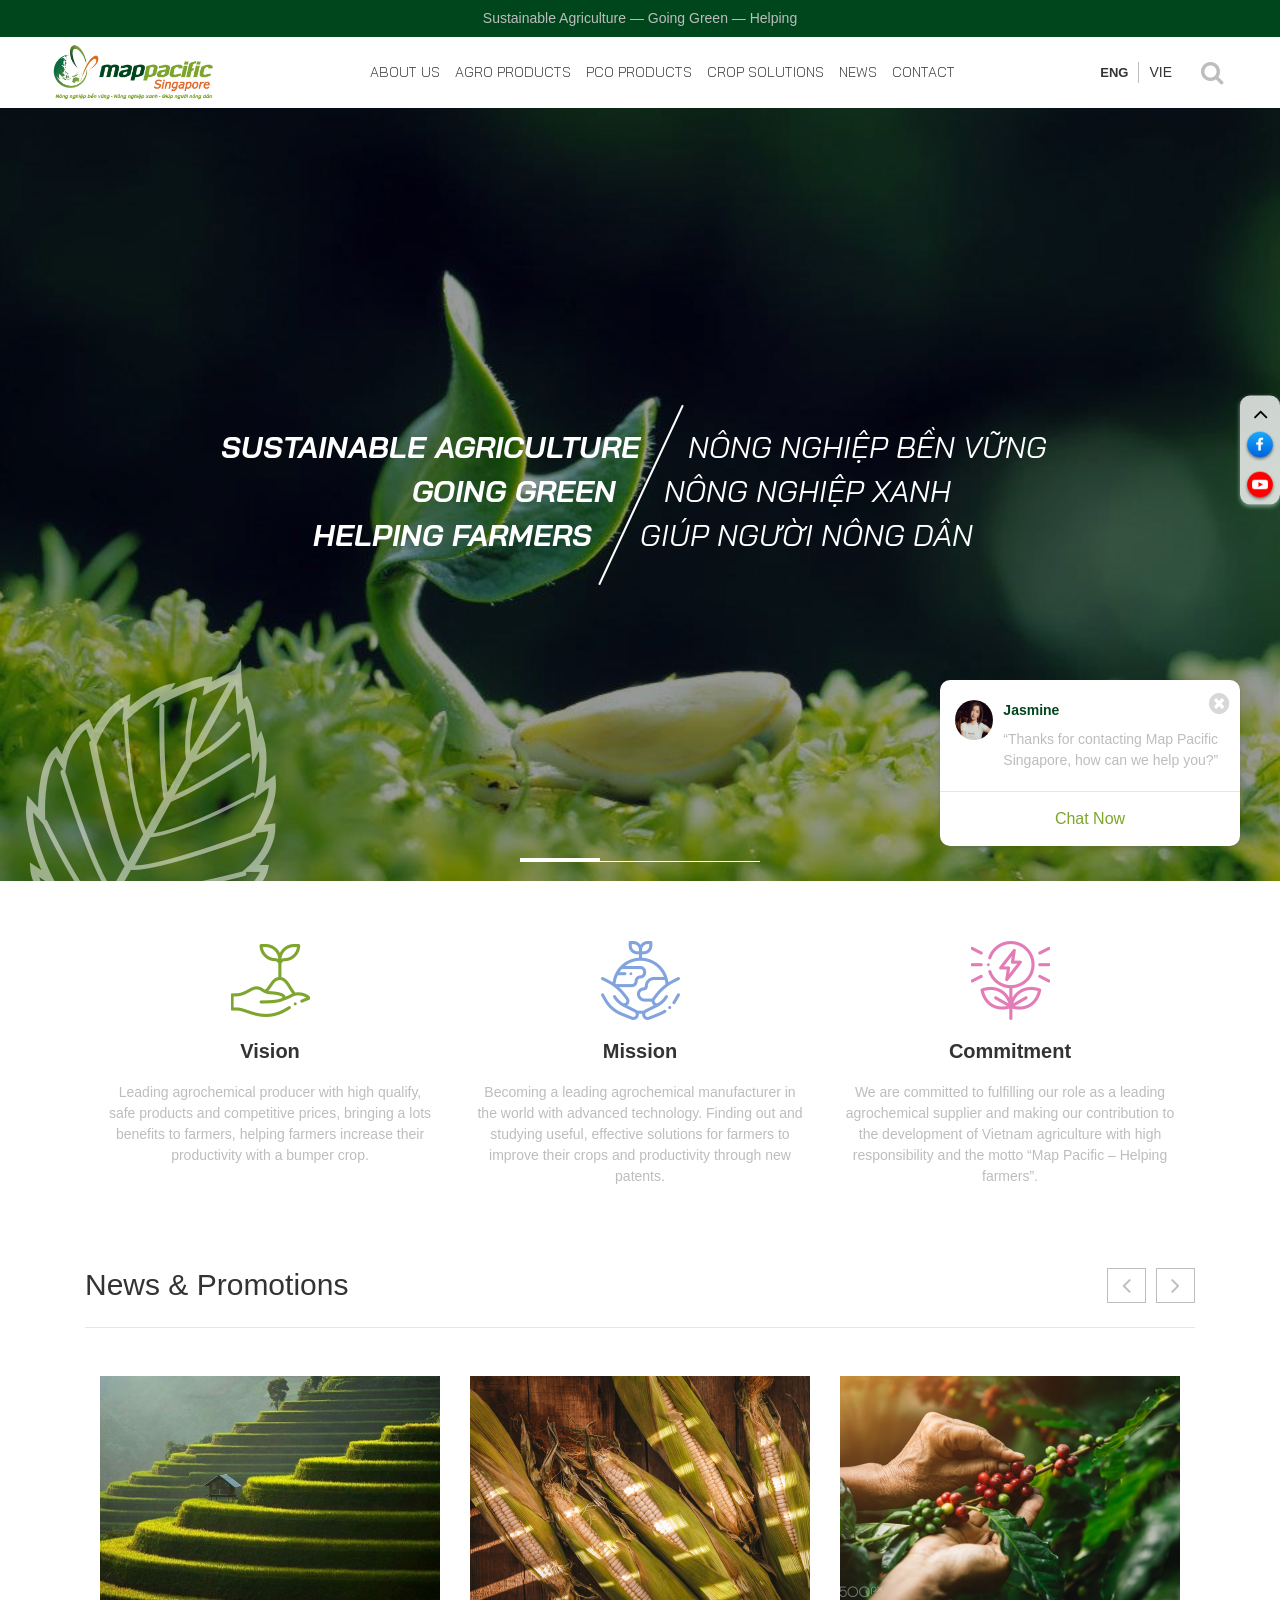
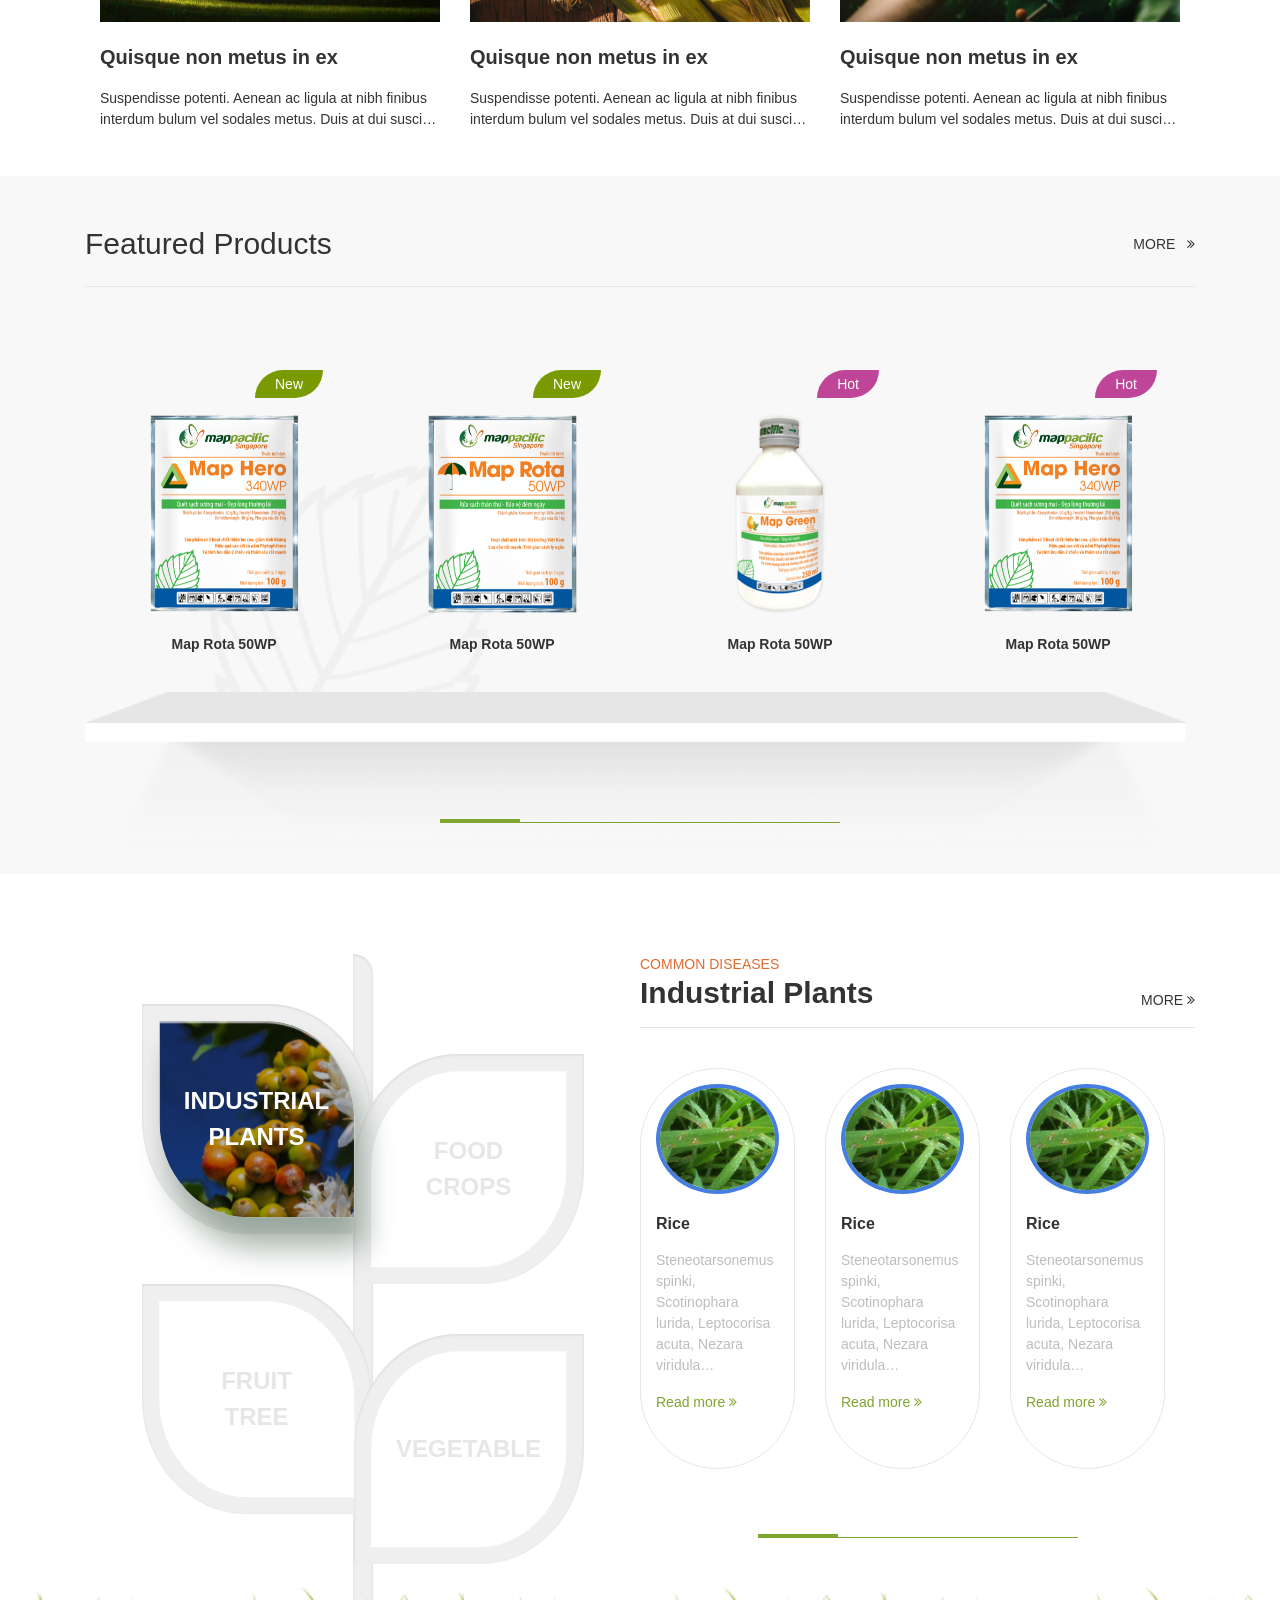
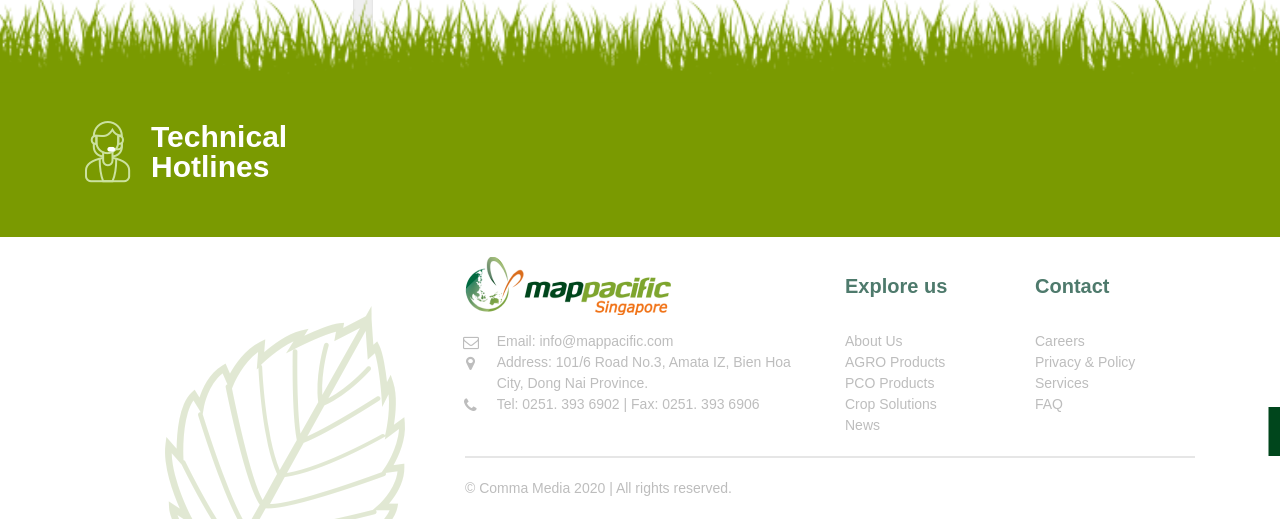
==== commit 36f6441b: "commit" ====
--- a/index.html
+++ b/index.html
@@ -22,7 +22,7 @@
 
 <body>
     <div class="intro fs-14 bg-green-up text-center py-2">
-        Sustainable Agriculture — Going Green — Helping Farmers 
+        Sustainable Agriculture — Going Green — Helping
     </div>
      <header class="header-main" data-aos="flip-up" data-aos-duration="900" data-aos-delay="100">
         <div class="container-fluid px-0 px-md-5">
